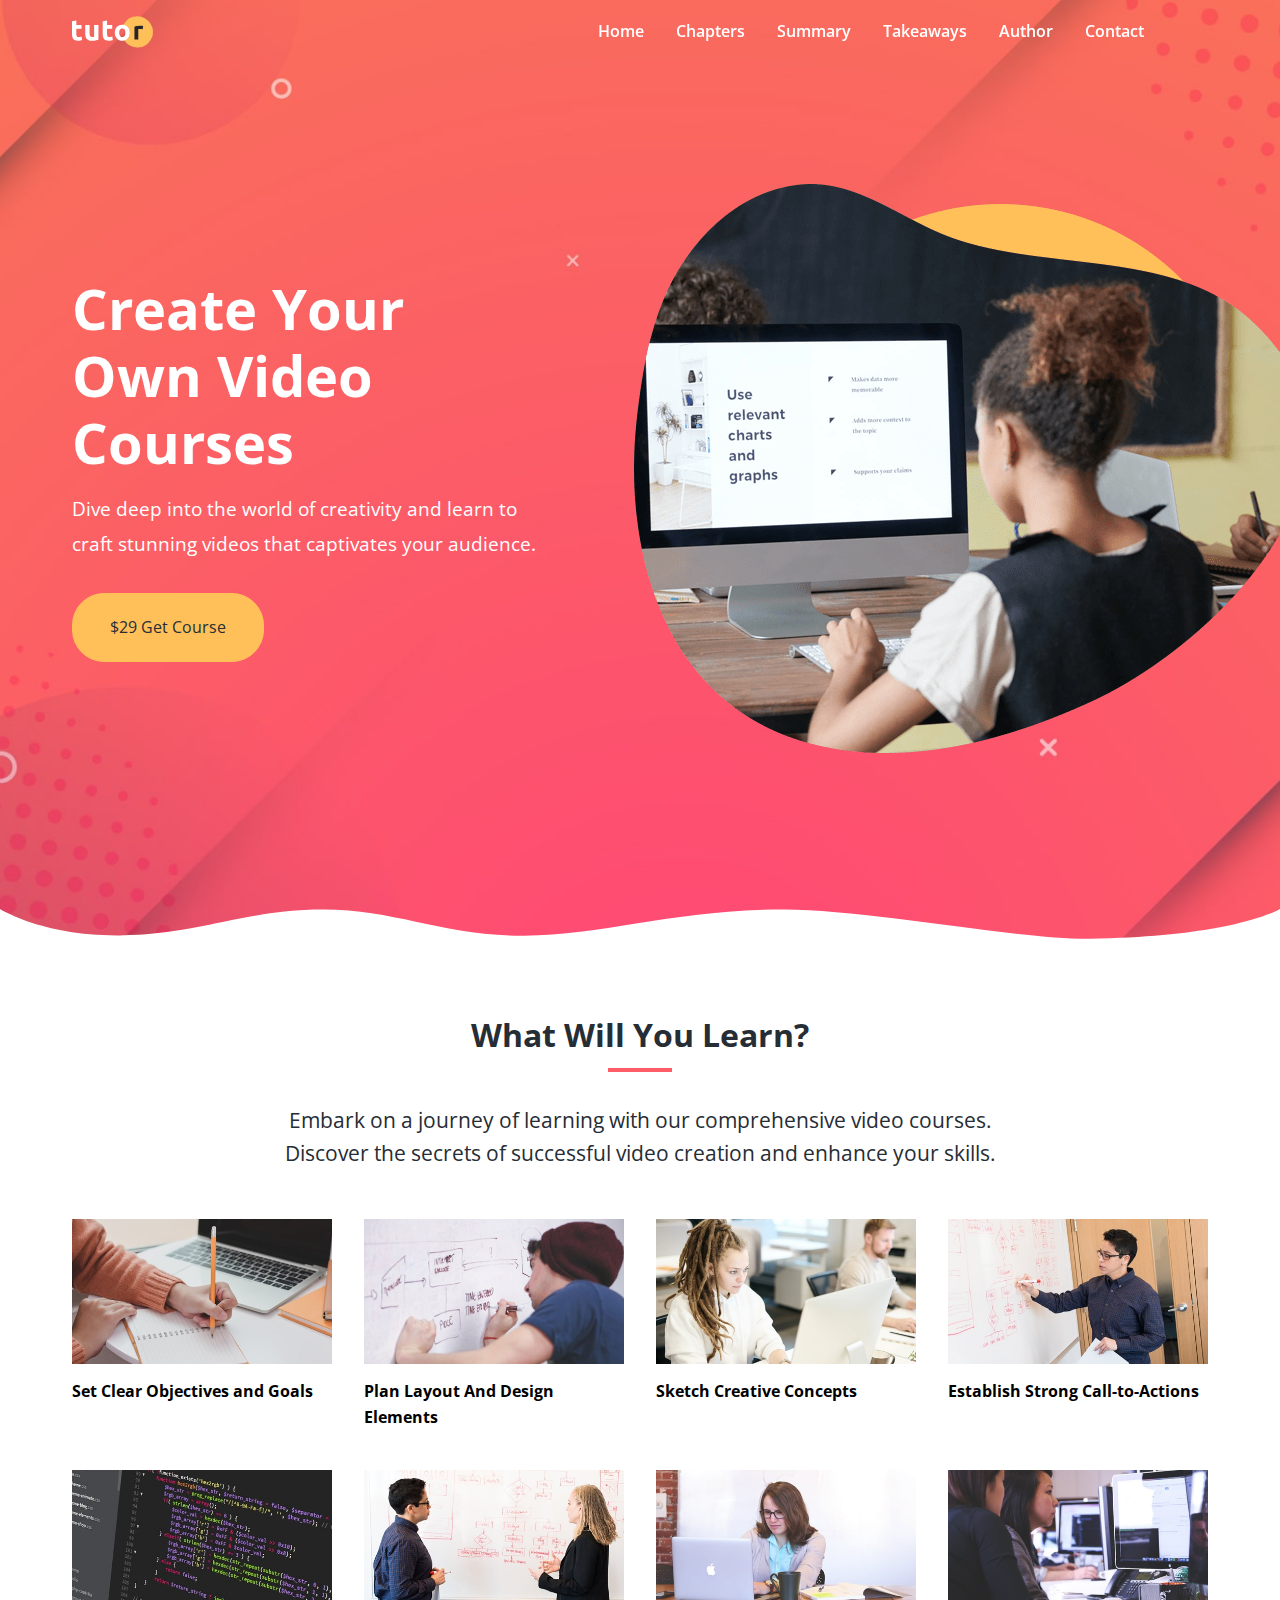
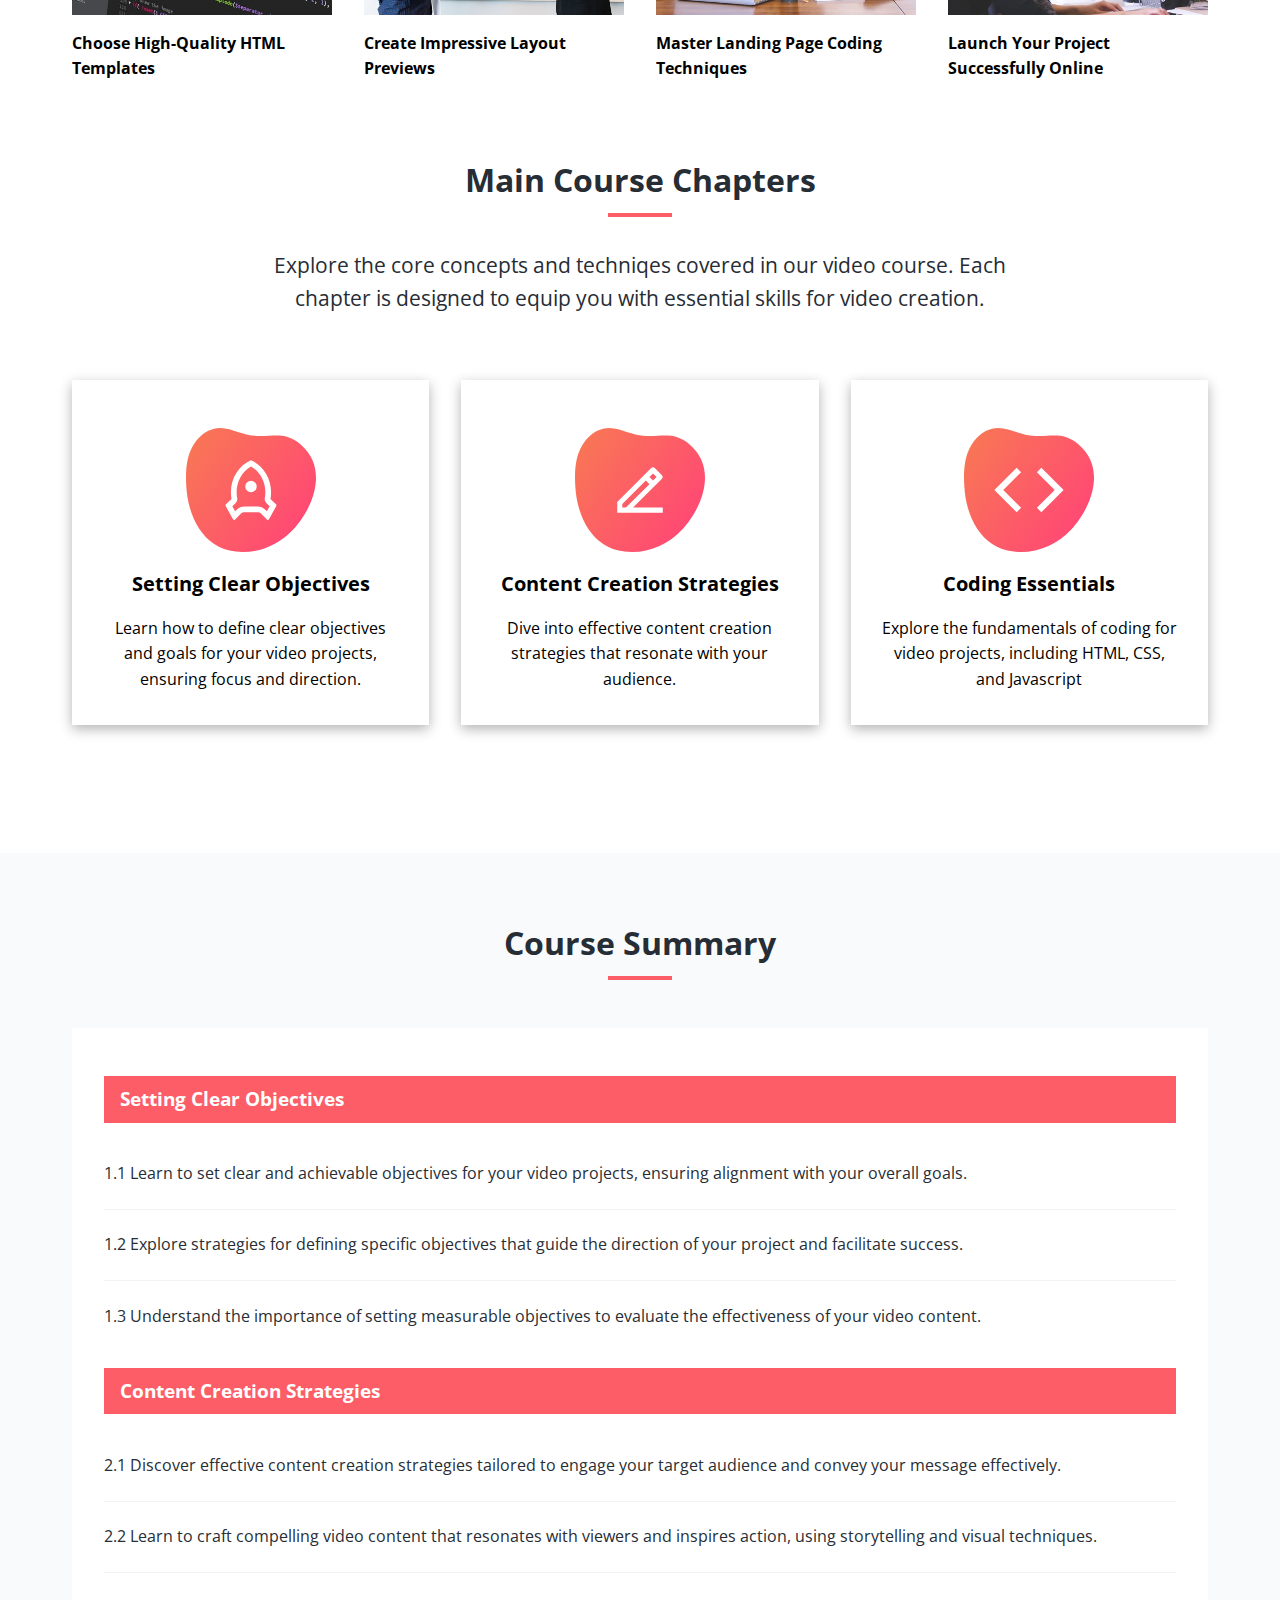
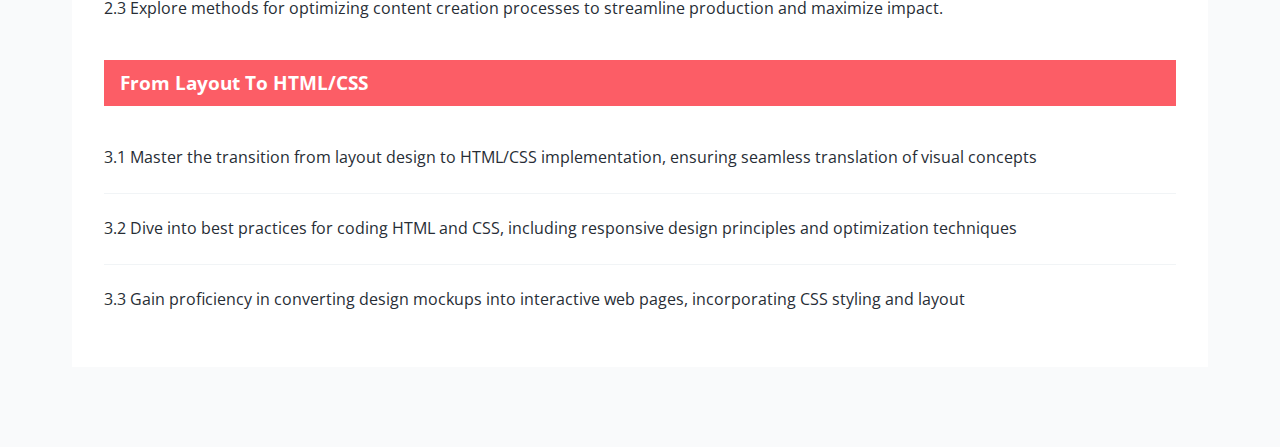
==== index.html @ 08bbea88 "Added summary section." ====
<!DOCTYPE html>
<html>
  <head>
    <meta charset="UTF-8" />
    <meta name="viewport" content="width=device-width, initial-scale=1.0" />
    <link rel="stylesheet" href="./css/styles.css" />
    <link
      rel="stylesheet"
      href="https://cdnjs.cloudflare.com/ajax/libs/font-awesome/6.7.1/css/all.min.css"
      integrity="sha512-5Hs3dF2AEPkpNAR7UiOHba+lRSJNeM2ECkwxUIxC1Q/FLycGTbNapWXB4tP889k5T5Ju8fs4b1P5z/iB4nMfSQ=="
      crossorigin="anonymous"
      referrerpolicy="no-referrer"
    />
    <link rel="preconnect" href="https://fonts.googleapis.com" />
    <link rel="preconnect" href="https://fonts.gstatic.com" crossorigin />
    <link
      href="https://fonts.googleapis.com/css2?family=Open+Sans:ital,wght@0,300..800;1,300..800&display=swap"
      rel="stylesheet"
    />
    <title>Welcome To Tutor</title>
  </head>
  <body>
    <nav class="navbar">
      <div class="navbar-flex container">
        <img src="images/logo.svg" alt="logo" />

        <div class="main-menu-items">
          <ul class="main-menu-lists">
            <li>
              <a href="#">Home</a>
            </li>
            <li>
              <a href="#chapters">Chapters</a>
            </li>
            <li>
              <a href="#summary">Summary</a>
            </li>
            <li>
              <a href="#takeaways">Takeaways</a>
            </li>
            <li>
              <a href="#author">Author</a>
            </li>
            <li>
              <a href="contact.html">Contact</a>
            </li>
            <li>
              <a href="facebook.com" target="_blank">
                <i class="fa-brands fa-facebook"></i>
              </a>
            </li>
            <li>
              <a href="twitter.com" target="_blank">
                <i class="fa-brands fa-twitter"></i>
              </a>
            </li>
          </ul>
        </div>

        <!-- Mobile Menu -->
        <div class="mobile-menu">
          <div class="mobile-menu-toggle">
            <i class="fas fa-bars fa-2x"></i>
          </div>
          <div class="mobile-menu-items">
            <ul class="mobile-menu-lists">
              <li>
                <a href="#">Home</a>
              </li>
              <li>
                <a href="#chapters">Chapters</a>
              </li>
              <li>
                <a href="#summary">Summary</a>
              </li>
              <li>
                <a href="#takeaways">Takeaways</a>
              </li>
              <li>
                <a href="#author">Author</a>
              </li>
              <li>
                <a href="contact.html">Contact</a>
              </li>
              <li>
                <a href="facebook.com" target="_blank">
                  <i class="fa-brands fa-facebook"></i>
                </a>
              </li>
              <li>
                <a href="twitter.com" target="_blank">
                  <i class="fa-brands fa-twitter"></i>
                </a>
              </li>
            </ul>
          </div>
        </div>
      </div>
    </nav>
    <header class="hero">
      <div class="container hero-flex">
        <div class="hero-content">
          <h1>Create Your Own Video Courses</h1>
          <p>
            Dive deep into the world of creativity and learn to craft stunning
            videos that captivates your audience.
          </p>
          <a href="#" class="btn">$29 Get Course</a>
        </div>
        <img src="images/header-course.png" alt="hero" />
      </div>
      <svg
        class="frame-decoration"
        data-name="Layer 2"
        xmlns="http://www.w3.org/2000/svg"
        preserveAspectRatio="none"
        viewBox="0 0 1920 192.275"
      >
        <defs>
          <style>
            .cls-1 {
              fill: #ffffff;
            }
          </style>
        </defs>
        <title>frame-decoration</title>
        <path
          class="cls-1"
          d="M0,158.755s63.9,52.163,179.472,50.736c121.494-1.5,185.839-49.738,305.984-49.733,109.21,0,181.491,51.733,300.537,50.233,123.941-1.562,225.214-50.126,390.43-50.374,123.821-.185,353.982,58.374,458.976,56.373,217.907-4.153,284.6-57.236,284.6-57.236V351.03H0V158.755Z"
          transform="translate(0 -158.755)"
        />
      </svg>
    </header>

    <!-- Learn Section -->
    <section class="learn">
      <div class="container">
        <div class="section-header">
          <h2>What Will You Learn?</h2>
          <div class="heading-border"></div>
          <p>
            Embark on a journey of learning with our comprehensive video
            courses. Discover the secrets of successful video creation and
            enhance your skills.
          </p>
        </div>

        <div class="topics">
          <div class="topic">
            <div class="topic-image">
              <img src="images/description-1.jpg" alt="topic" />
            </div>
            <div class="topic-text">
              <h3>Set Clear Objectives and Goals</h3>
            </div>
          </div>
          <div class="topic">
            <div class="topic-image">
              <img src="images/description-2.jpg" alt="alternative" />
            </div>
            <div class="topic-text">
              <h3>Plan Layout And Design Elements</h3>
            </div>
          </div>
          <div class="topic">
            <div class="topic-image">
              <img src="images/description-3.jpg" alt="alternative" />
            </div>
            <div class="topic-text">
              <h3>Sketch Creative Concepts</h3>
            </div>
          </div>
          <div class="topic">
            <div class="topic-image">
              <img src="images/description-4.jpg" alt="alternative" />
            </div>
            <div class="topic-text">
              <h3>Establish Strong Call-to-Actions</h3>
            </div>
          </div>
          <div class="topic">
            <div class="topic-image">
              <img src="images/description-5.jpg" alt="alternative" />
            </div>
            <div class="topic-text">
              <h3>Choose High-Quality HTML Templates</h3>
            </div>
          </div>
          <div class="topic">
            <div class="topic-image">
              <img src="images/description-6.jpg" alt="alternative" />
            </div>
            <div class="topic-text">
              <h3>Create Impressive Layout Previews</h3>
            </div>
          </div>
          <div class="topic">
            <div class="topic-image">
              <img src="images/description-7.jpg" alt="alternative" />
            </div>
            <div class="topic-text">
              <h3>Master Landing Page Coding Techniques</h3>
            </div>
          </div>
          <div class="topic">
            <div class="topic-image">
              <img src="images/description-8.jpg" alt="alternative" />
            </div>
            <div class="topic-text">
              <h3>Launch Your Project Successfully Online</h3>
            </div>
          </div>
        </div>
      </div>
    </section>

    <section class="chapters section" id="chapters">
      <div class="container">
        <div class="section-header">
          <h2>Main Course Chapters</h2>
          <div class="heading-border"></div>
          <p>
            Explore the core concepts and techniqes covered in our video course.
            Each chapter is designed to equip you with essential skills for
            video creation.
          </p>
        </div>
        <div class="chapter-cards">
          <div class="card">
            <img src="images/chapters-icon-1.svg" alt="chapter 1" />
            <h3>Setting Clear Objectives</h3>
            <p>
              Learn how to define clear objectives and goals for your video
              projects, ensuring focus and direction.
            </p>
          </div>
          <div class="card">
            <img src="images/chapters-icon-2.svg" alt="chapter 2" />
            <h3>Content Creation Strategies</h3>
            <p>
              Dive into effective content creation strategies that resonate with
              your audience.
            </p>
          </div>
          <div class="card">
            <img src="images/chapters-icon-3.svg" alt="chapter 3" />
            <h3>Coding Essentials</h3>
            <p>
              Explore the fundamentals of coding for video projects, including
              HTML, CSS, and Javascript
            </p>
          </div>
        </div>
      </div>
    </section>

    <section class="summary" id="summary">
      <div class="container">
        <div class="section-header">
          <h2>Course Summary</h2>
          <div class="heading-border"></div>
        </div>
        <div class="section-lists">
          <div class="list">
            <div class="list-header">Setting Clear Objectives</div>
            <div class="list-item">
              1.1 Learn to set clear and achievable objectives for your video
              projects, ensuring alignment with your overall goals.
            </div>
            <div class="list-item">
              1.2 Explore strategies for defining specific objectives that guide
              the direction of your project and facilitate success.
            </div>
            <div class="list-item">
              1.3 Understand the importance of setting measurable objectives to
              evaluate the effectiveness of your video content.
            </div>
          </div>

          <div class="list">
            <div class="list-header">Content Creation Strategies</div>
            <div class="list-item">
              2.1 Discover effective content creation strategies tailored to
              engage your target audience and convey your message effectively.
            </div>
            <div class="list-item">
              2.2 Learn to craft compelling video content that resonates with
              viewers and inspires action, using storytelling and visual
              techniques.
            </div>
            <div class="list-item">
              2.3 Explore methods for optimizing content creation processes to
              streamline production and maximize impact.
            </div>
          </div>

          <div class="list">
            <div class="list-header">From Layout To HTML/CSS</div>
            <div class="list-item">
              3.1 Master the transition from layout design to HTML/CSS
              implementation, ensuring seamless translation of visual concepts
            </div>
            <div class="list-item">
              3.2 Dive into best practices for coding HTML and CSS, including
              responsive design principles and optimization techniques
            </div>
            <div class="list-item">
              3.3 Gain proficiency in converting design mockups into interactive
              web pages, incorporating CSS styling and layout
            </div>
          </div>
        </div>
      </div>
    </section>
    <script src="js/script.js"></script>
  </body>
</html>
---- css/styles.css ----
*,
*::before,
*::after {
	margin: 0;
	padding: 0;
	box-sizing: border-box;
}

:root {
	--primary-color: #fc5d66;
	--secondary-color: #ffc05a;
	--light-color: #f9fafb;
	--dark-color: #272d35;
}

html,
body {
	font-family: 'Open Sans', sans-serif;
	line-height: 1.6;
	scroll-behavior: smooth;
}

a {
	text-decoration: none;
}

ul {
	list-style: none;
}

img {
	max-width: 100%;
}

.container {
	max-width: 1200px;
	margin: 0 auto;
	padding: 0 2rem;
}

.container-sm {
	max-width: 1000px;
	margin: 0 auto;
	padding: 0 2rem;
}

.btn {
	display: inline-block;
	padding: 1.3rem 2.3rem;
	border: 1px solid var(--secondary-color);
	border-radius: 32px;
	background: var(--secondary-color);
	color: var(--dark-color);
	cursor: pointer;
	transform: all 0.2s;
}

.btn:hover {
	background: var(--primary-color);
	color: #fff;
	border-color: #fff;
}

.section {
	margin: 4rem 0;
}

.section-header {
	max-width: 750px;
	margin: 0 auto;
	text-align: center;
	margin-bottom: 3rem;
}

.section-header h2 {
	font-size: 2rem;
	font-weight: 700;
	color: var(--dark-color);
	margin-bottom: 0.5rem;
}

.section-header p {
	font-size: 1.3rem;
	color: var(--dark-color);
}

.heading-border {
	width: 64px;
	height: 4px;
	background: var(--primary-color);
	margin: 0 auto 2rem;
}

.card {
	display: flex;
	flex-direction: column;
	align-items: center;
	justify-content: center;
	text-align: center;
	padding: 2rem 1.75rem;
	background: #fff;
	box-shadow: 0 4px 12px 0 rgba(0,0,0,0.3);
}

.navbar {
	color: white;
	padding: 1rem 2rem;
	position: fixed;
	top: 0;
	right: 0;
	left: 0;
	z-index: 1000;
	transition: background-color 0.3s ease-in-out;
}

.navbar.navbar-scroll {
	background-color: rgba(255, 77, 85, 0.8);
	backdrop-filter: blur(10px);
}

.navbar-flex {
	display: flex;
	justify-content: space-between;
	align-items: center;
}

.navbar img {
	width: 81px;
	height: 32px;
}

.navbar .main-menu-lists {
	display: flex;
	align-items: center;
	gap: 2rem;
	font-weight: 600;
}

.navbar a {
	color: #fff;
}

.navbar a:hover {
	color: var(--secondary-color);
}

.navbar i {
	font-size: 1.5rem;
}

/* Mobile Menu */
.mobile-menu {
	display: none;
}

.navbar .mobile-menu-toggle {
	color: #fff;
	cursor: pointer;
}

.navbar .mobile-menu-items {
	position: absolute;
	top: 100%;
	left: 0;
	width: 100%;
	background: rgba(0,0,0,0.8);
	opacity: 0.95;
	padding: 3rem 2rem;
	text-align: center;
	box-shadow: 0 2px 5px rgba(0,0,0,0.1);
	border-top: 1px solid rgba(255, 255, 255, 0.1);
	transform: translateX(100%);
	transition: transform 0.3s ease;
}

.navbar .mobile-menu-items.active {
	transform: translateX(0);
}

.navbar .mobile-menu-lists {
	display: flex;
	flex-direction: column;
	gap: 2rem;
	font-size: 1.2rem;
}

.hero{
	background: #000 url("../images/header-background.jpg")
		center center/cover no-repeat;
	padding: 11.5rem 2rem 8rem;
	color: #fff;
	overflow-x: hidden;
	position: relative;
}

.hero .hero-flex {
	display: flex;
	justify-content: space-between;
	align-items: center;
	gap: 6rem;
	padding-bottom: 8rem;
}

.hero h1 {
	font-size: 3.5rem;
	line-height: 1.2;
	font-weight: 700;
	margin-bottom: 1rem;
}

.hero p {
	font-size: 1.2rem;
	margin-bottom: 2rem;
	line-height: 1.8;
	font-weight: 400;
}

.hero img {
	width: 100%;
	margin-right: -100px;
}

.hero .frame-decoration {
	position: absolute;
	bottom: 0;
	left: 0;
	width: 100%;
	height: 100px;
}

.topics {
	display: grid;
	grid-template-columns: repeat(4, 1fr);
	gap: 2rem;
}

.topic img {
	transition: transform 0.3s;
}

.topic img:hover {
	transform: scale(1.1);
}

.topic h3 {
	font-size: 1rem;
	font-weight: 700;
	margin: 0.5rem 0;
}

.chapter-cards {
	display: grid;
	grid-template-columns: repeat(3, 1fr);
	gap: 2rem;
	padding: 1rem 0 4rem;
}

.chapter-cards img {
	width: 130px;
	margin-top: 1rem;
}

.chapter-cards h3 {
	font-size: 1.25rem;
	font-weight: 700;
	margin: 1rem 0;
}

/* Media Queries */
@media(max-width: 1200px) {
	.hero .hero-flex {
		gap: 2rem;
	}

	.hero img {
		max-width: 500px;
		margin-right: 0;
	}

	.hero h1 {
		font-size: 3rem;
	}

	.topics {
		grid-template-columns: repeat(3, 1fr);
	}
}

.summary {
	background: var(--light-color);
	color: var(--dark-color);
	padding: 4rem 2rem 5rem;
}

.summary .section-lists {
	background: #fff;
	padding: 2rem;
}

.summary .list-header {
	background: var(--primary-color);
	color: #fff;
	padding: 0.5rem 1rem;
	font-size: 1.2rem;
	font-weight: 700;
	margin: 1rem 0;
}

.summary .list-item {
	padding: 1.4rem 0;
	border-bottom: 1px solid #f1f4f6;
}

.summary .list-item:last-child {
	border-bottom: none;
}

@media(max-width: 992px) {
	.hero {
		text-align: center;
	}

	.hero .hero-flex {
		flex-direction: column;
		padding-bottom: 4rem;
	}

	.hero img {
		max-width: 600px;
		margin-top: 2rem;
	}

	.topics {
		grid-template-columns: repeat(2, 1fr);
	}

	.chapter-cards {
		grid-template-columns: 1fr;
	}
}

@media(max-width: 768px) {
	.main-menu-items {
		display: none;
	}

	.navbar .mobile-menu{
		display: block;
	}

	.navbar .mobile-menu-toggle {
		display: block;
		padding: 10px;
	}
}

@media(max-width: 576px) {
	.hero {
		padding-right: 0.2rem;
		padding-left: 0.2rem;
	}
	.hero h1 {
		font-size: 2.5rem;
	}

	.hero img {
		max-width: 350px;
	}

	.topics {
		grid-template-columns: 1fr;
	}

	.summary .container {
		padding: 0;
	}
}
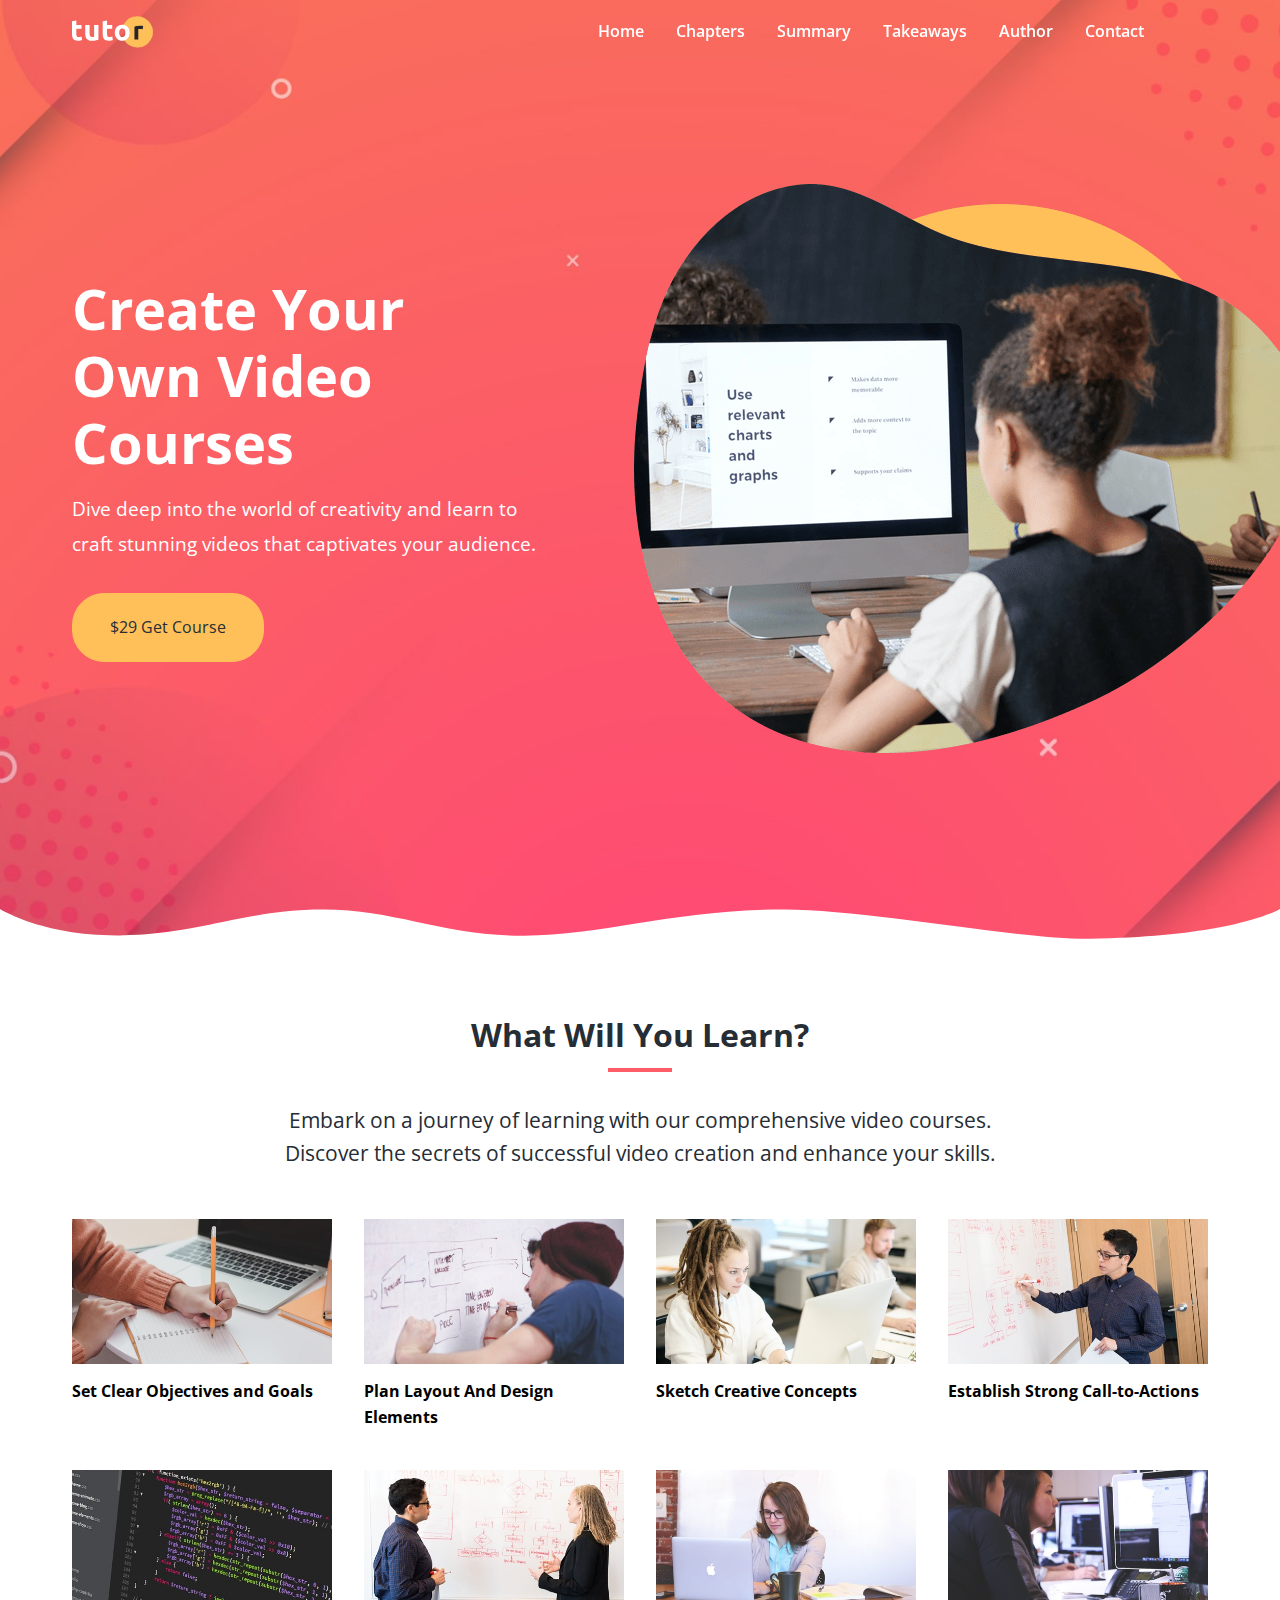
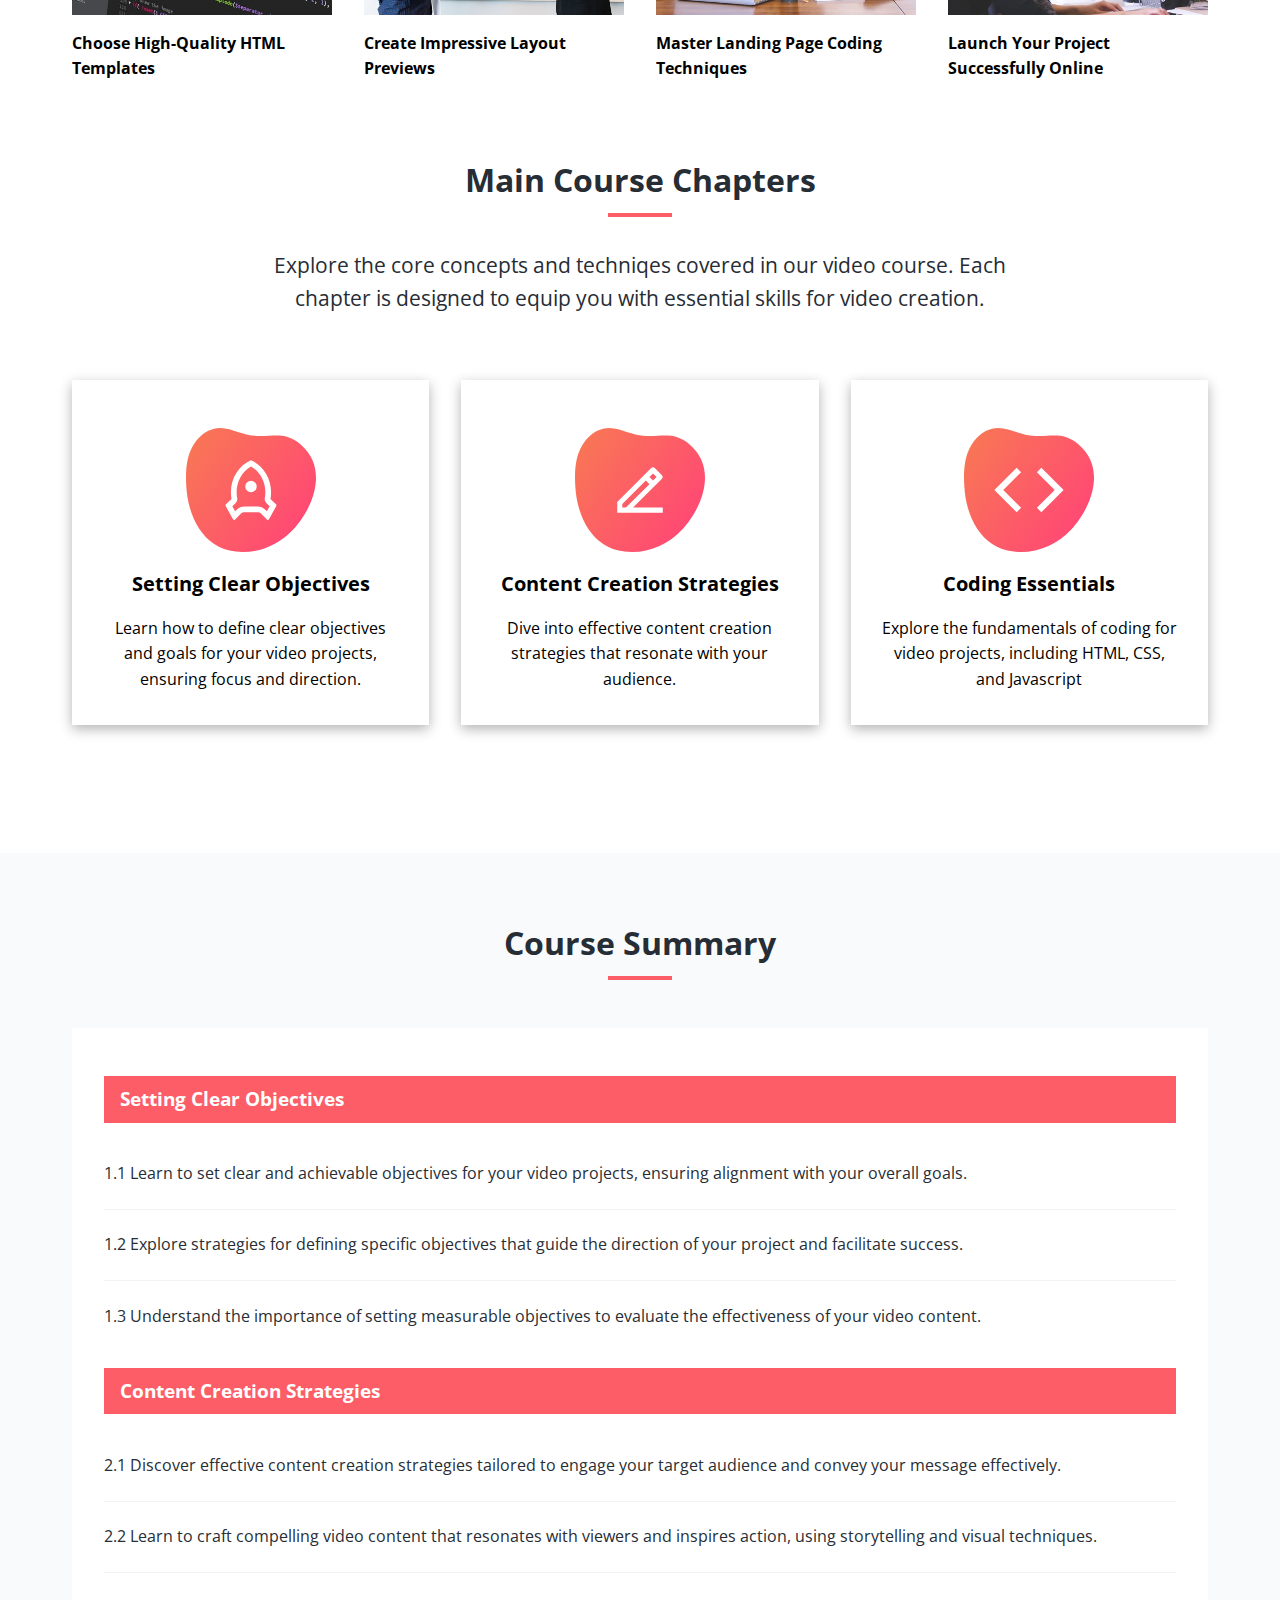
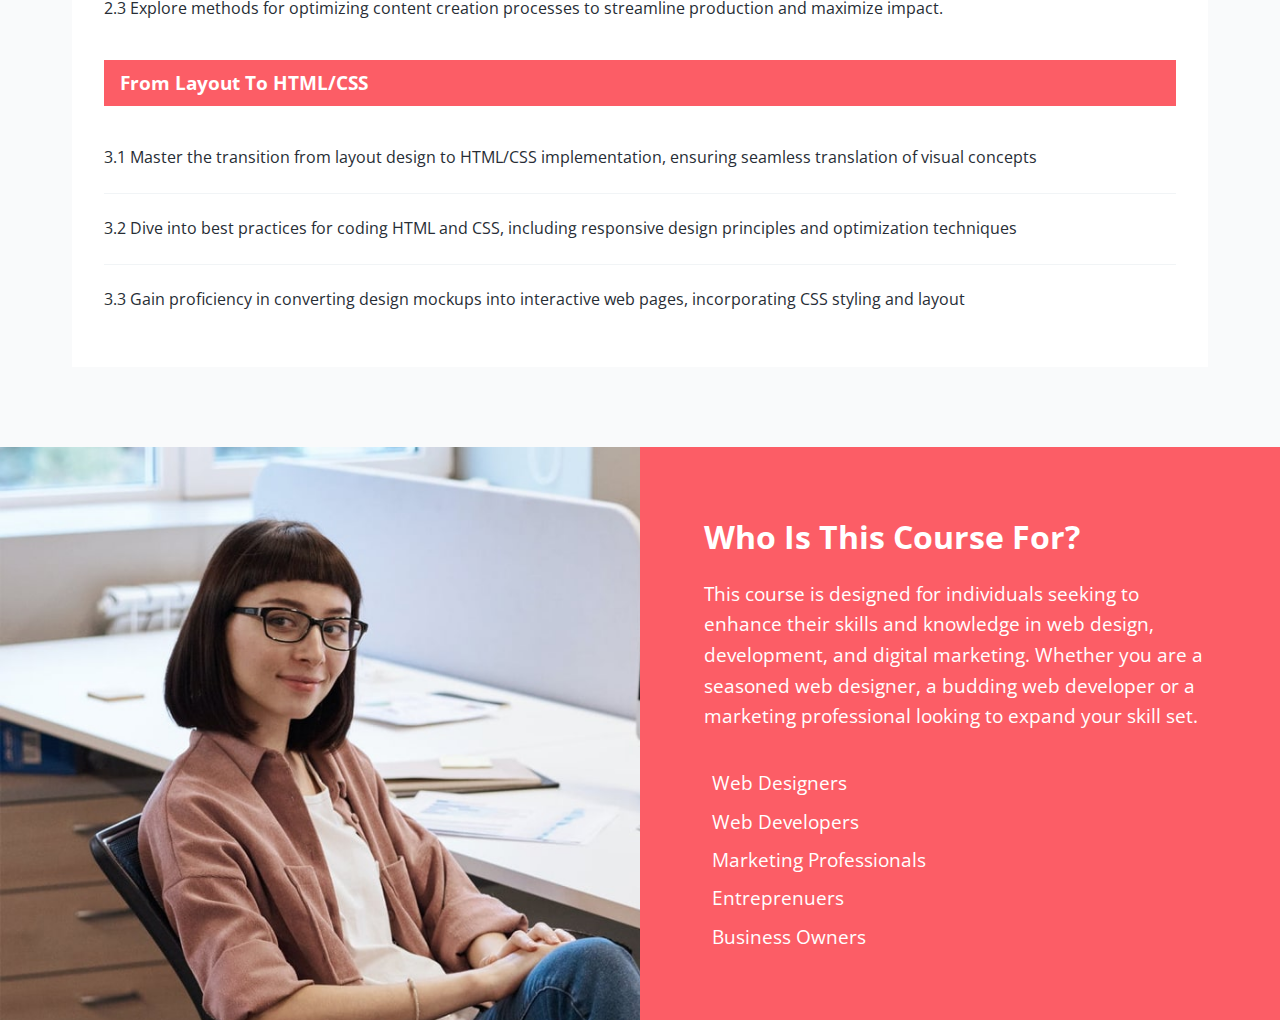
==== commit 016e479d: "Added info section." ====
--- a/index.html
+++ b/index.html
@@ -312,6 +312,28 @@
         </div>
       </div>
     </section>
+    <section class="info" id="info">
+      <div class="info-container">
+        <div class="info-left"></div>
+        <div class="info-content">
+          <h2>Who Is This Course For?</h2>
+          <p>
+            This course is designed for individuals seeking to enhance their
+            skills and knowledge in web design, development, and digital
+            marketing. Whether you are a seasoned web designer, a budding web
+            developer or a marketing professional looking to expand your skill
+            set.
+          </p>
+          <ul>
+            <li><i class="fas fa-check"></i> Web Designers</li>
+            <li><i class="fas fa-check"></i> Web Developers</li>
+            <li><i class="fas fa-check"></i> Marketing Professionals</li>
+            <li><i class="fas fa-check"></i> Entreprenuers</li>
+            <li><i class="fas fa-check"></i> Business Owners</li>
+          </ul>
+        </div>
+      </div>
+    </section>
     <script src="js/script.js"></script>
   </body>
 </html>
--- a/css/styles.css
+++ b/css/styles.css
@@ -315,6 +315,44 @@
 	border-bottom: none;
 }
 
+.info-container {
+	background: url("../images/audience.jpg") top center/cover no-repeat;
+	display: flex;
+}
+
+.info-content {
+	background-color: var(--primary-color);
+	color: #fff;
+	flex: 1;
+	padding: 4rem;
+}
+
+.info-content h2 {
+	font-size: 2rem;
+	margin-bottom: 1rem;
+	font-weight: 700;
+}
+
+
+.info-content p {
+	font-size: 1.2rem;
+	margin-bottom: 2rem;
+}
+
+.info-content ul li {
+	font-size: 1.2rem;
+	line-height: 2;
+}
+
+.info-content i {
+	margin-right: 0.5rem;
+	color: var(--secondary-color);
+}
+
+.info-left {
+	width: 50%;
+}
+
 @media(max-width: 992px) {
 	.hero {
 		text-align: center;
@@ -351,6 +389,26 @@
 	.navbar .mobile-menu-toggle {
 		display: block;
 		padding: 10px;
+	}
+
+	.info-container {
+		flex-direction: column;
+	}
+
+	.info-content {
+		padding: 2rem;
+	}
+
+	.info-content h2 {
+		font-size: 1.5rem;
+	}
+
+	.info-content p {
+		font-size: 1rem;
+	}
+
+	.info-left {
+		display: none;
 	}
 }
 
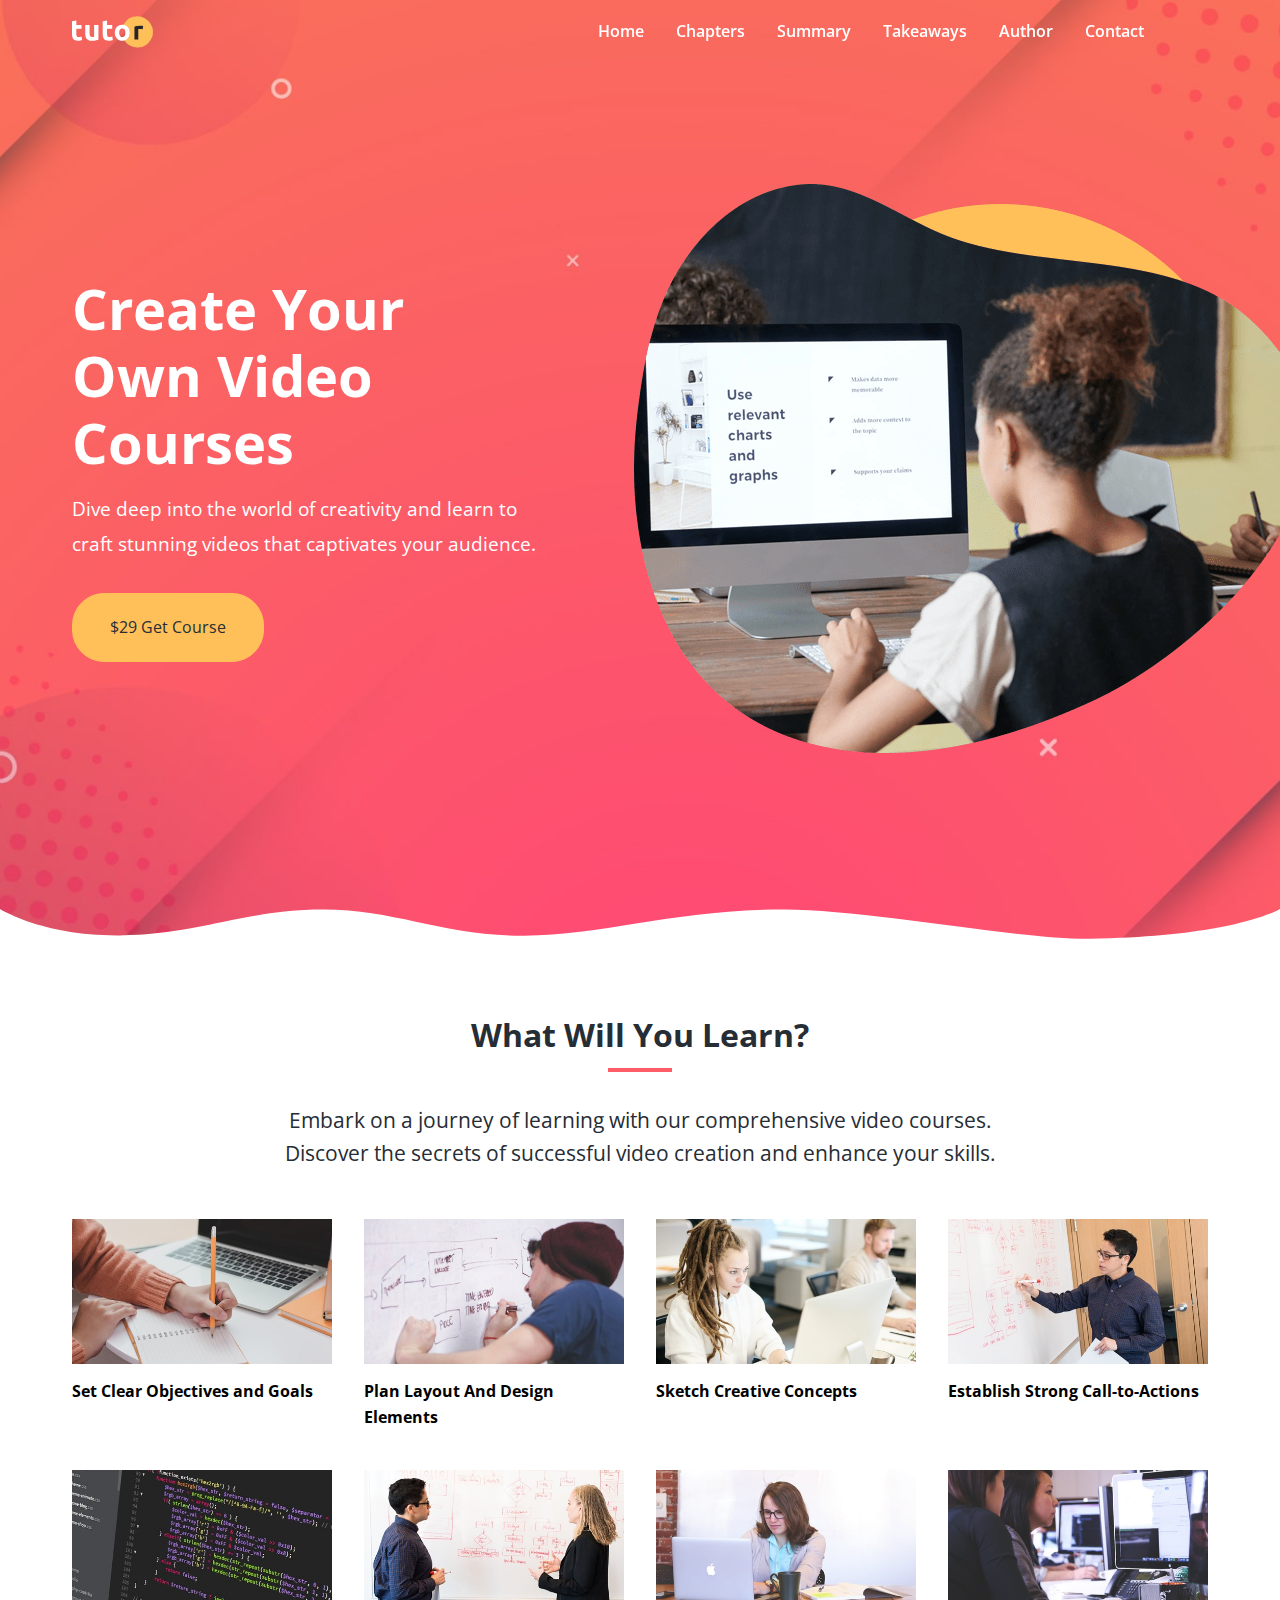
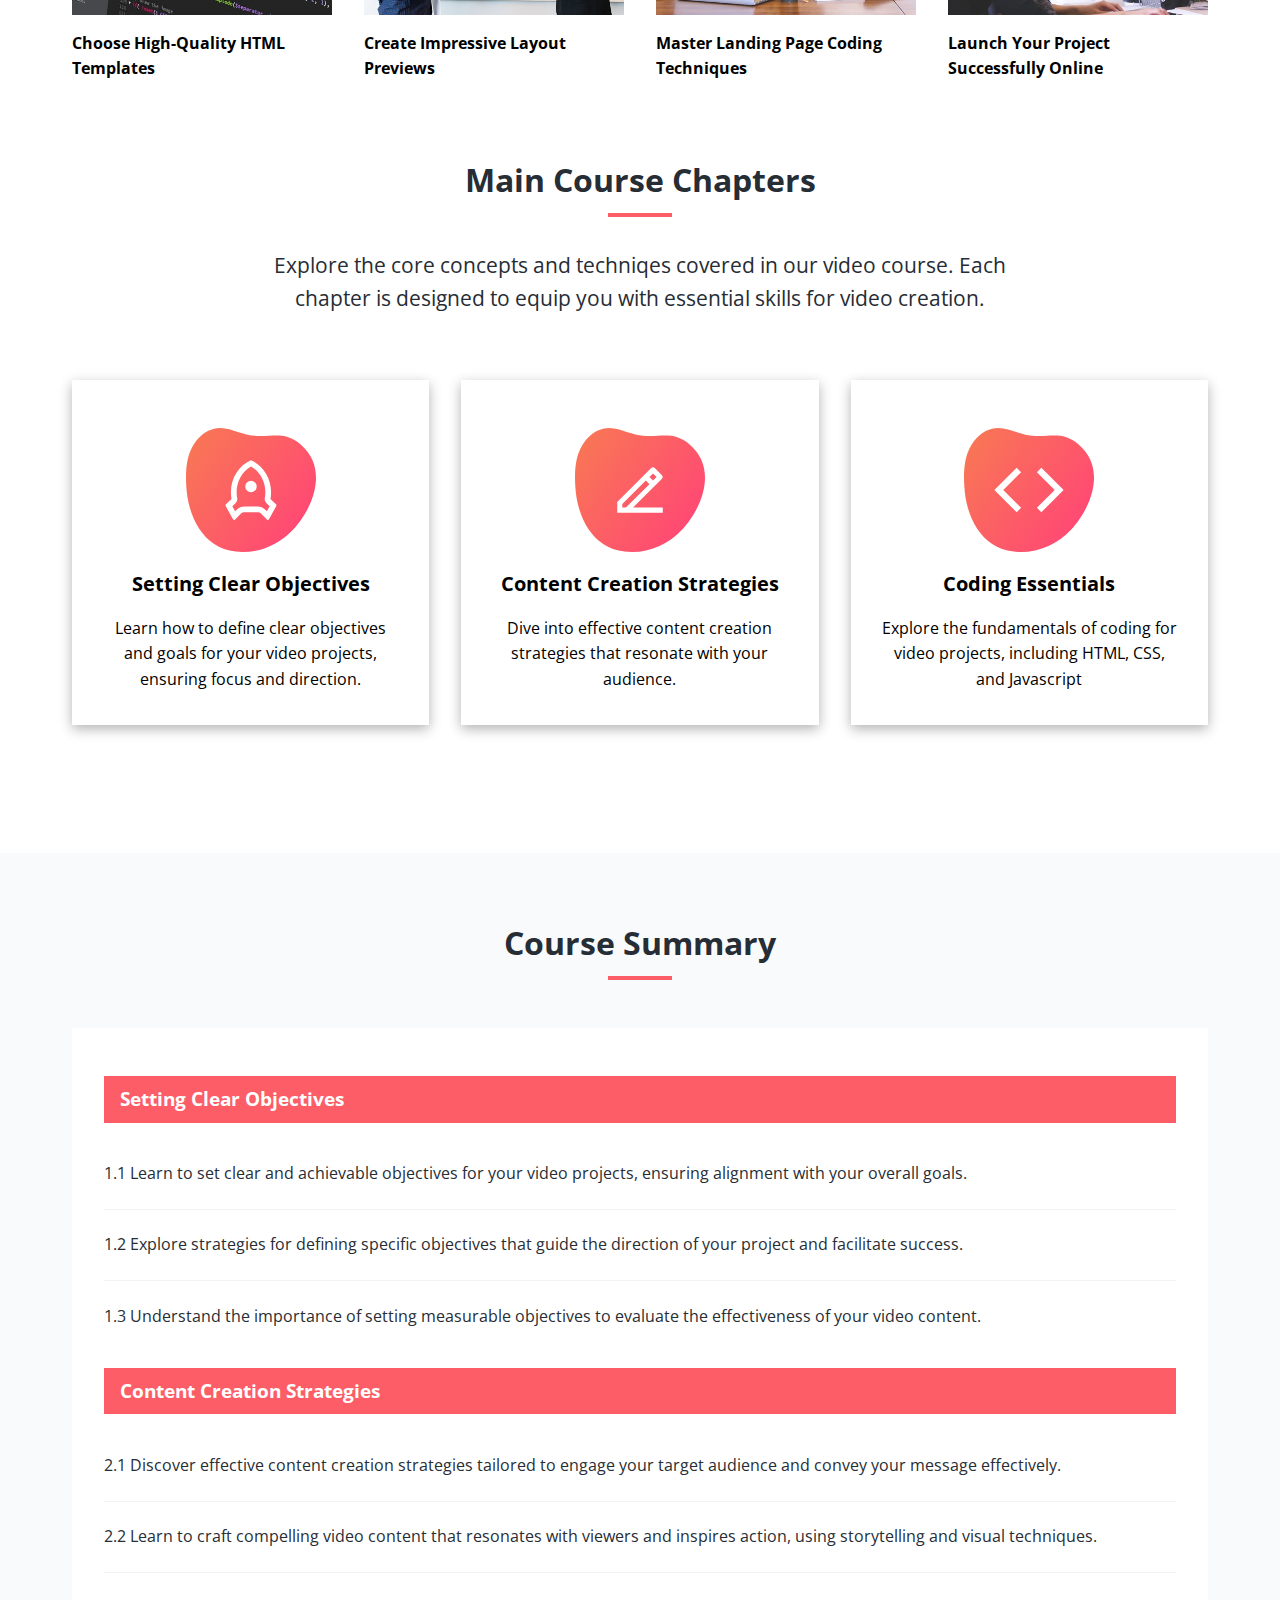
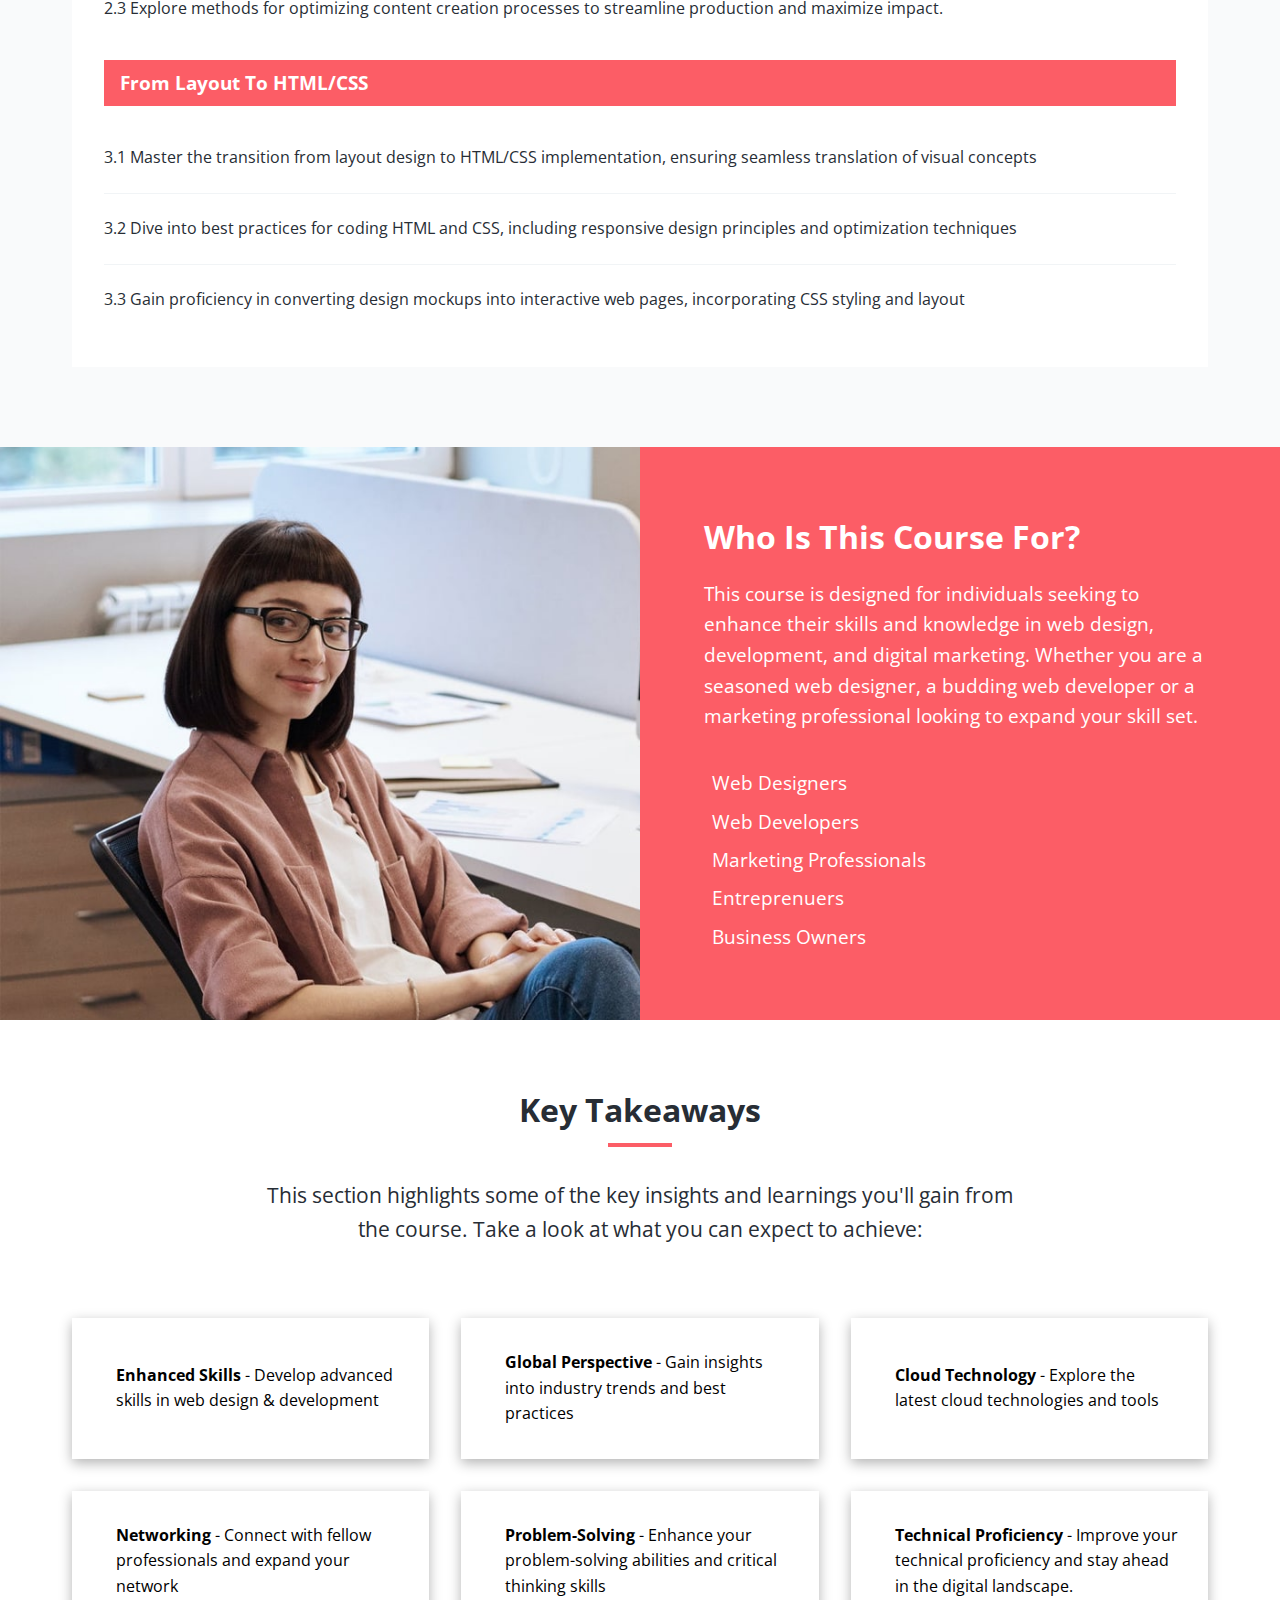
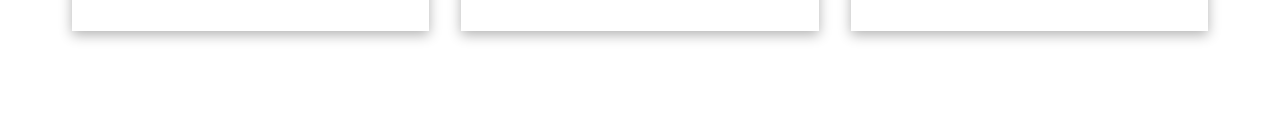
==== commit 7ceed8e9: "Added takeaways section." ====
--- a/index.html
+++ b/index.html
@@ -334,6 +334,63 @@
         </div>
       </div>
     </section>
+    <section class="takeaways section" id="takeaways">
+      <div class="container">
+        <div class="section-header">
+          <h2>Key Takeaways</h2>
+          <div class="heading-border"></div>
+          <p>
+            This section highlights some of the key insights and learnings
+            you'll gain from the course. Take a look at what you can expect to
+            achieve:
+          </p>
+        </div>
+        <div class="takeaways-cards">
+          <div class="card">
+            <i class="fas fa-rocket fa-3x text-primary"></i>
+            <p>
+              <strong>Enhanced Skills</strong> - Develop advanced skills in web
+              design & development
+            </p>
+          </div>
+          <div class="card">
+            <i class="fas fa-globe fa-3x text-primary"></i>
+            <p>
+              <strong>Global Perspective</strong> - Gain insights into industry
+              trends and best practices
+            </p>
+          </div>
+          <div class="card">
+            <i class="fas fa-cloud fa-3x text-primary"></i>
+            <p>
+              <strong>Cloud Technology</strong> - Explore the latest cloud
+              technologies and tools
+            </p>
+          </div>
+          <div class="card">
+            <i class="fas fa-user fa-3x text-primary"></i>
+            <p>
+              <strong>Networking </strong> - Connect with fellow professionals
+              and expand your network
+            </p>
+          </div>
+          <div class="card">
+            <i class="fas fa-cog fa-3x text-primary"></i>
+            <p>
+              <strong>Problem-Solving</strong> - Enhance your problem-solving
+              abilities and critical thinking skills
+            </p>
+          </div>
+          <div class="card">
+            <i class="fas fa-server fa-3x text-primary"></i>
+            <p>
+              <strong>Technical Proficiency</strong> - Improve your technical
+              proficiency and stay ahead in the digital landscape.
+            </p>
+          </div>
+        </div>
+      </div>
+    </section>
     <script src="js/script.js"></script>
   </body>
 </html>
--- a/css/styles.css
+++ b/css/styles.css
@@ -59,6 +59,14 @@
 	background: var(--primary-color);
 	color: #fff;
 	border-color: #fff;
+}
+
+.text-primary {
+	color: var(--primary-color);
+}
+
+.text-secondary {
+	color: var(--secondary-color);
 }
 
 .section {
@@ -353,6 +361,22 @@
 	width: 50%;
 }
 
+.takeaways-cards {
+	display: grid;
+	grid-template-columns: repeat(3, 1fr);
+	gap: 2rem;
+	padding: 1.5rem 0;
+}
+
+.takeaways-cards .card {
+	flex-direction: row;
+	text-align: left;
+}
+
+.takeaways-cards .card i {
+	margin-right: 1rem;
+}
+
 @media(max-width: 992px) {
 	.hero {
 		text-align: center;
@@ -373,6 +397,10 @@
 	}
 
 	.chapter-cards {
+		grid-template-columns: 1fr;
+	}
+
+	.takeaways-cards {
 		grid-template-columns: 1fr;
 	}
 }
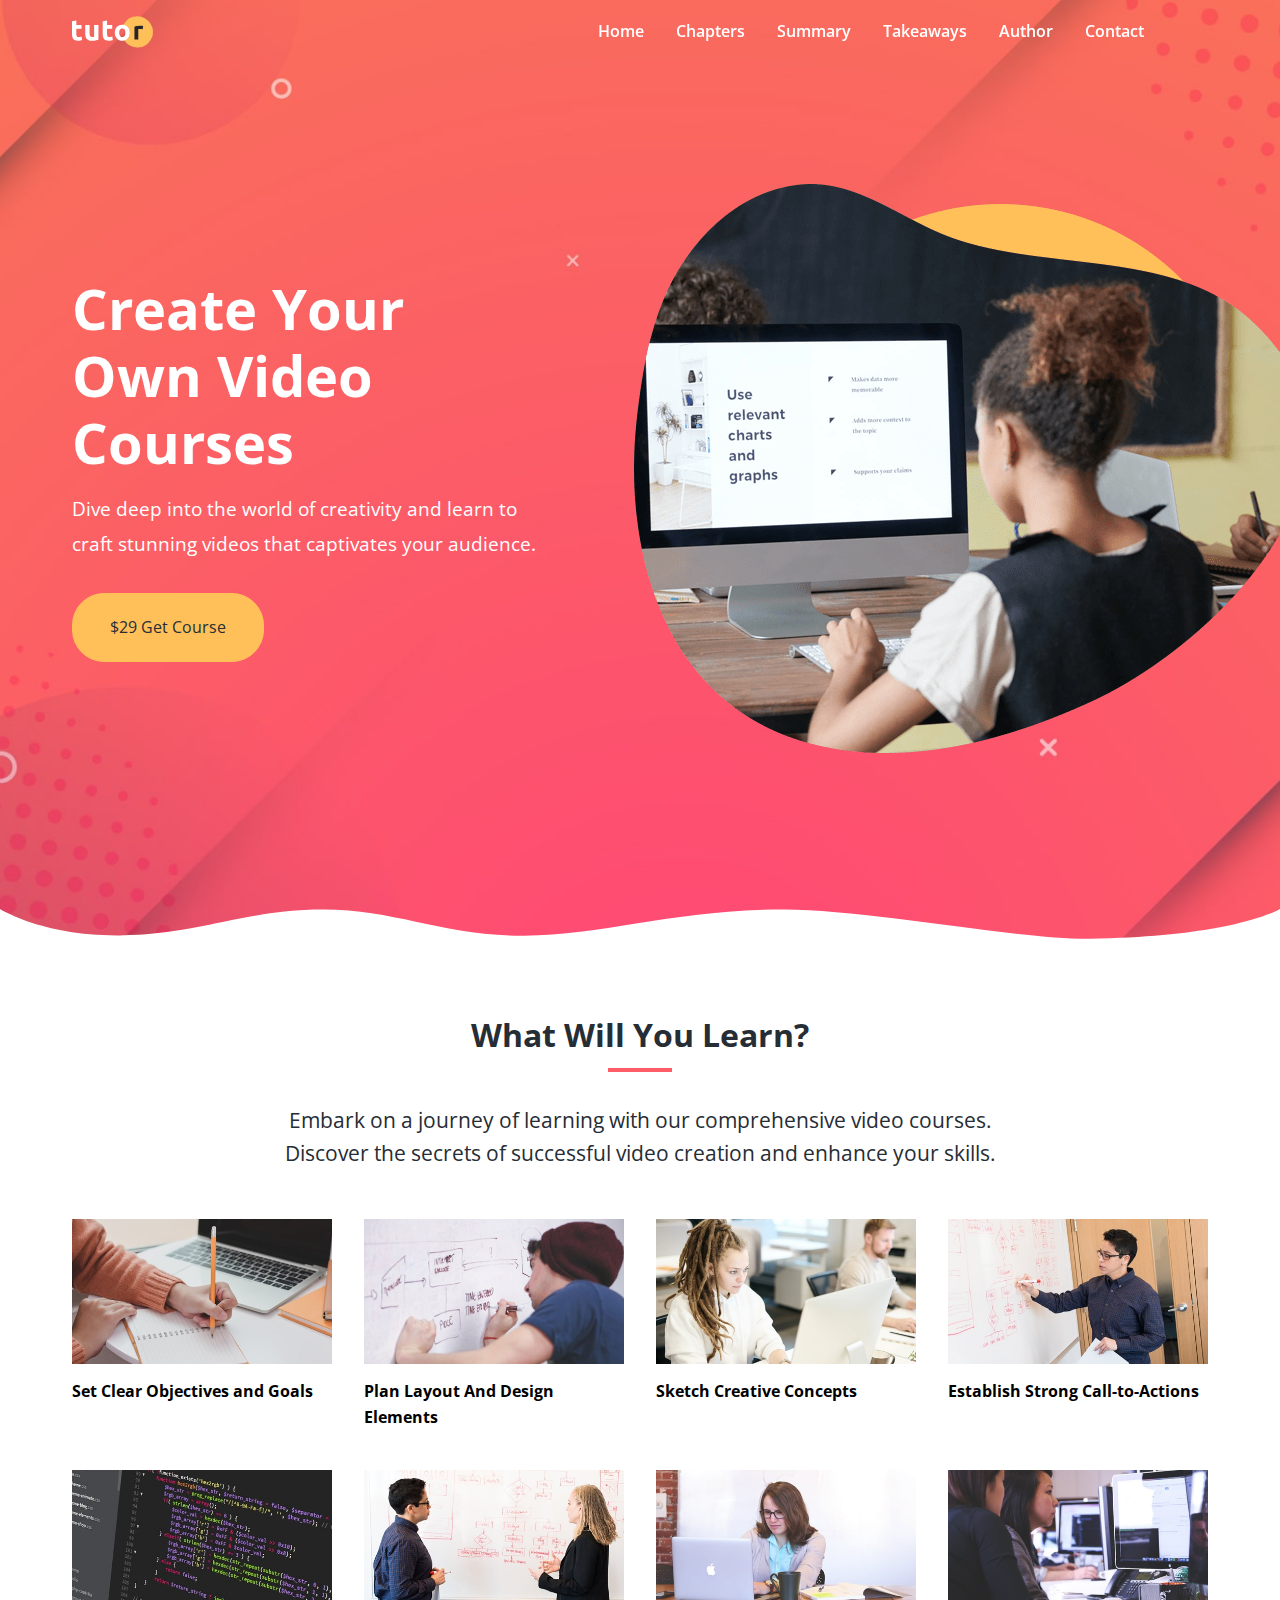
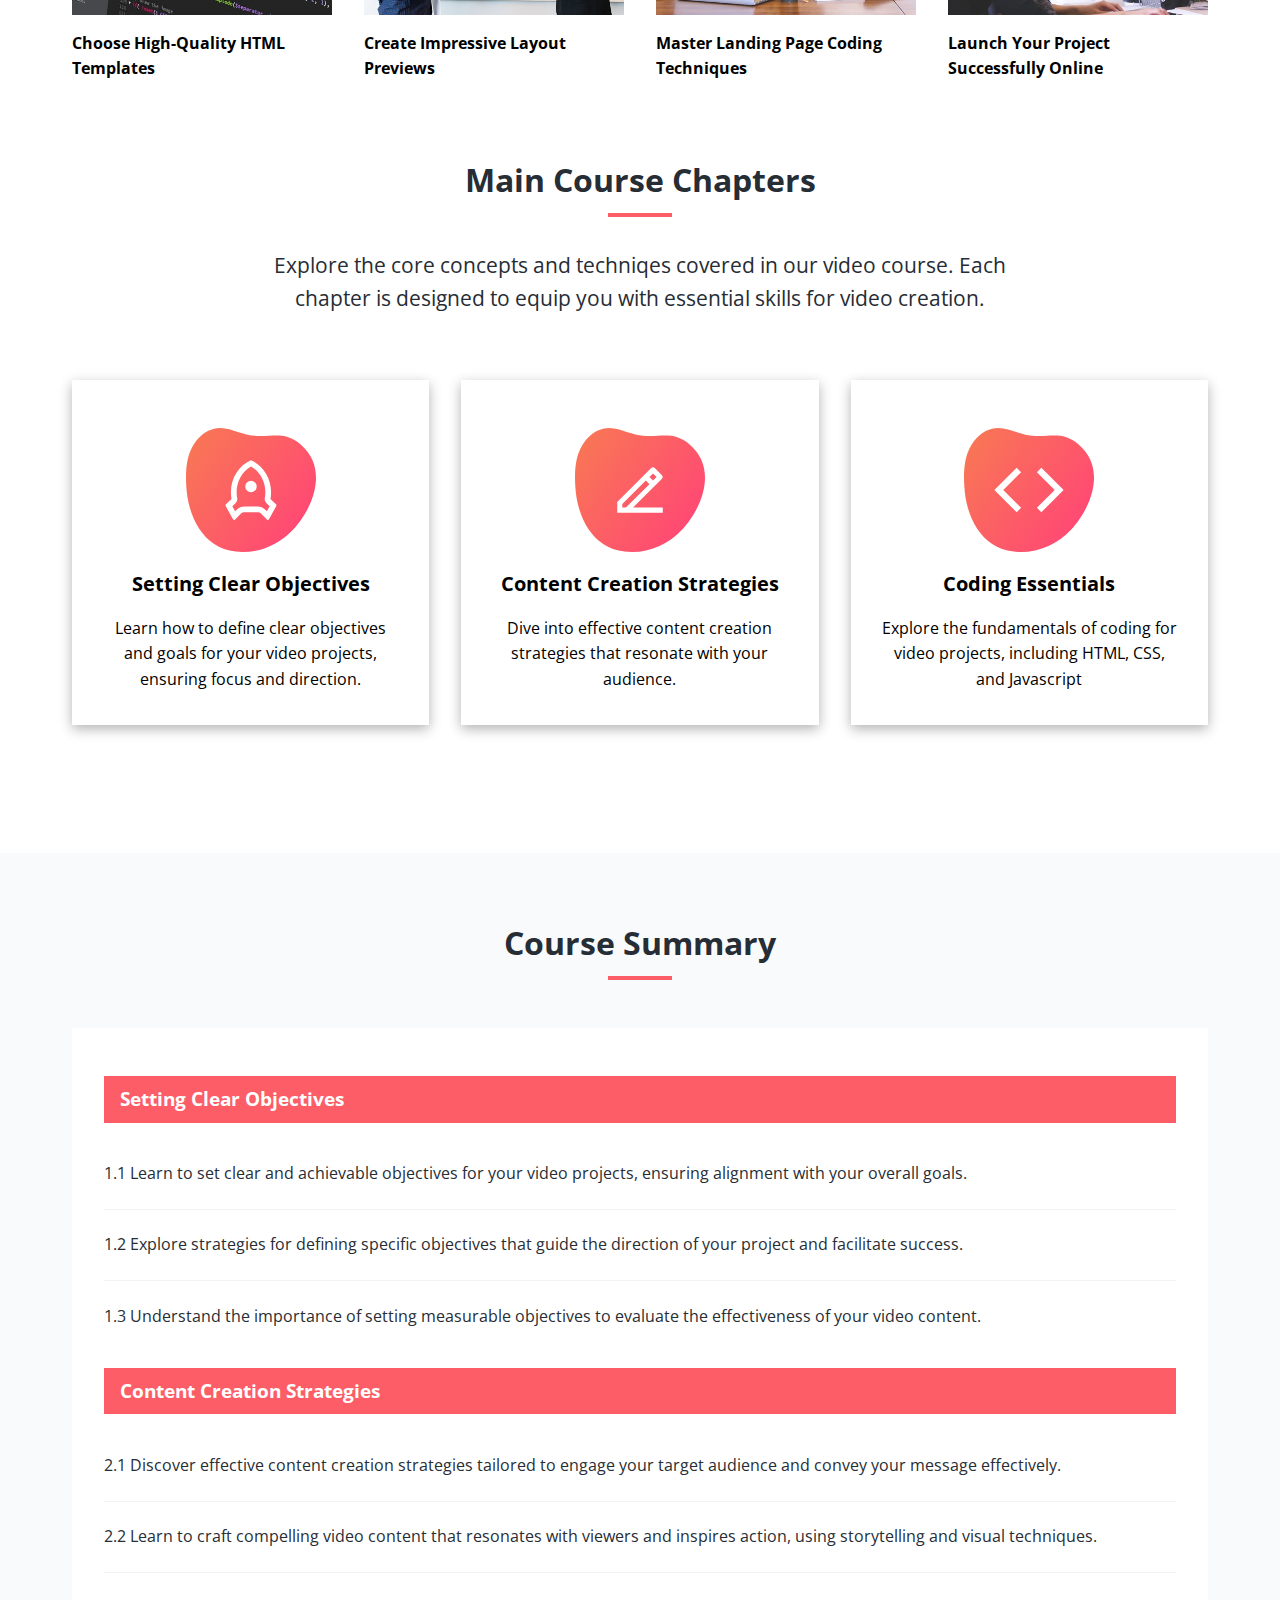
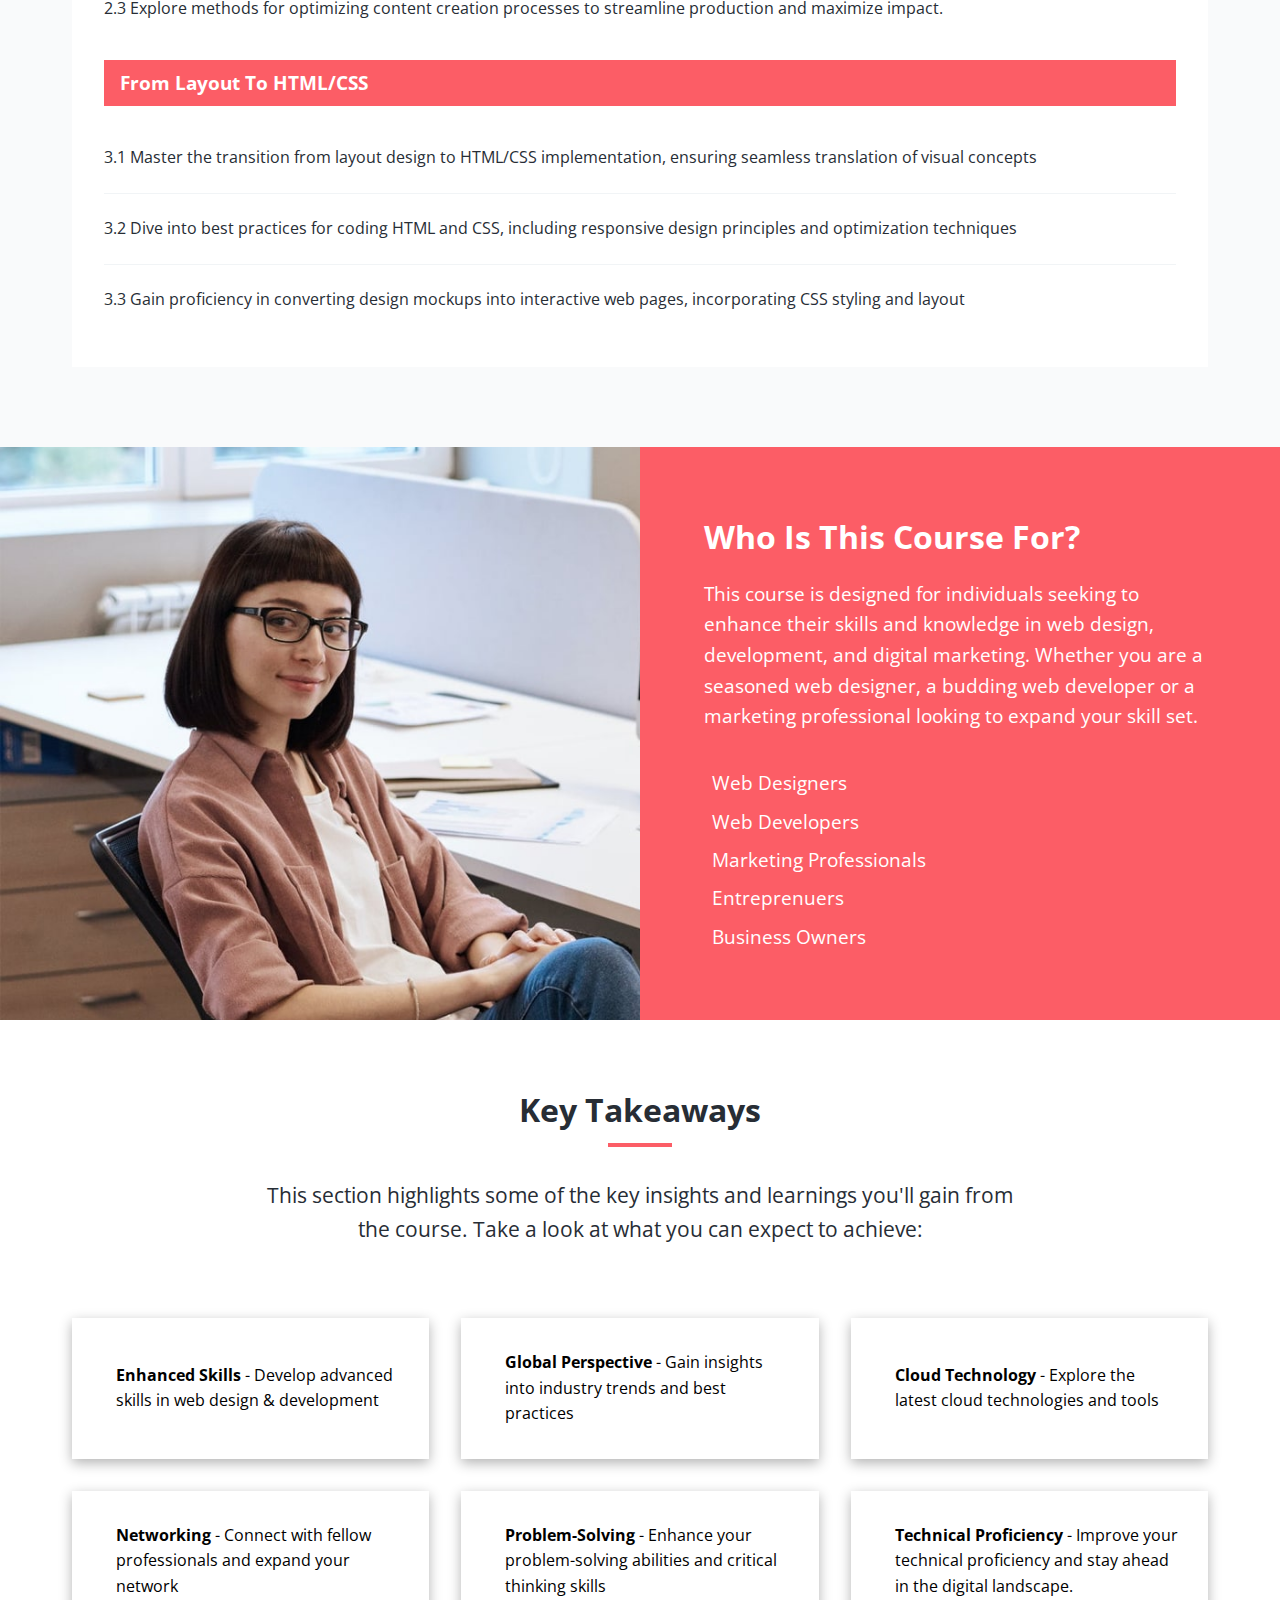
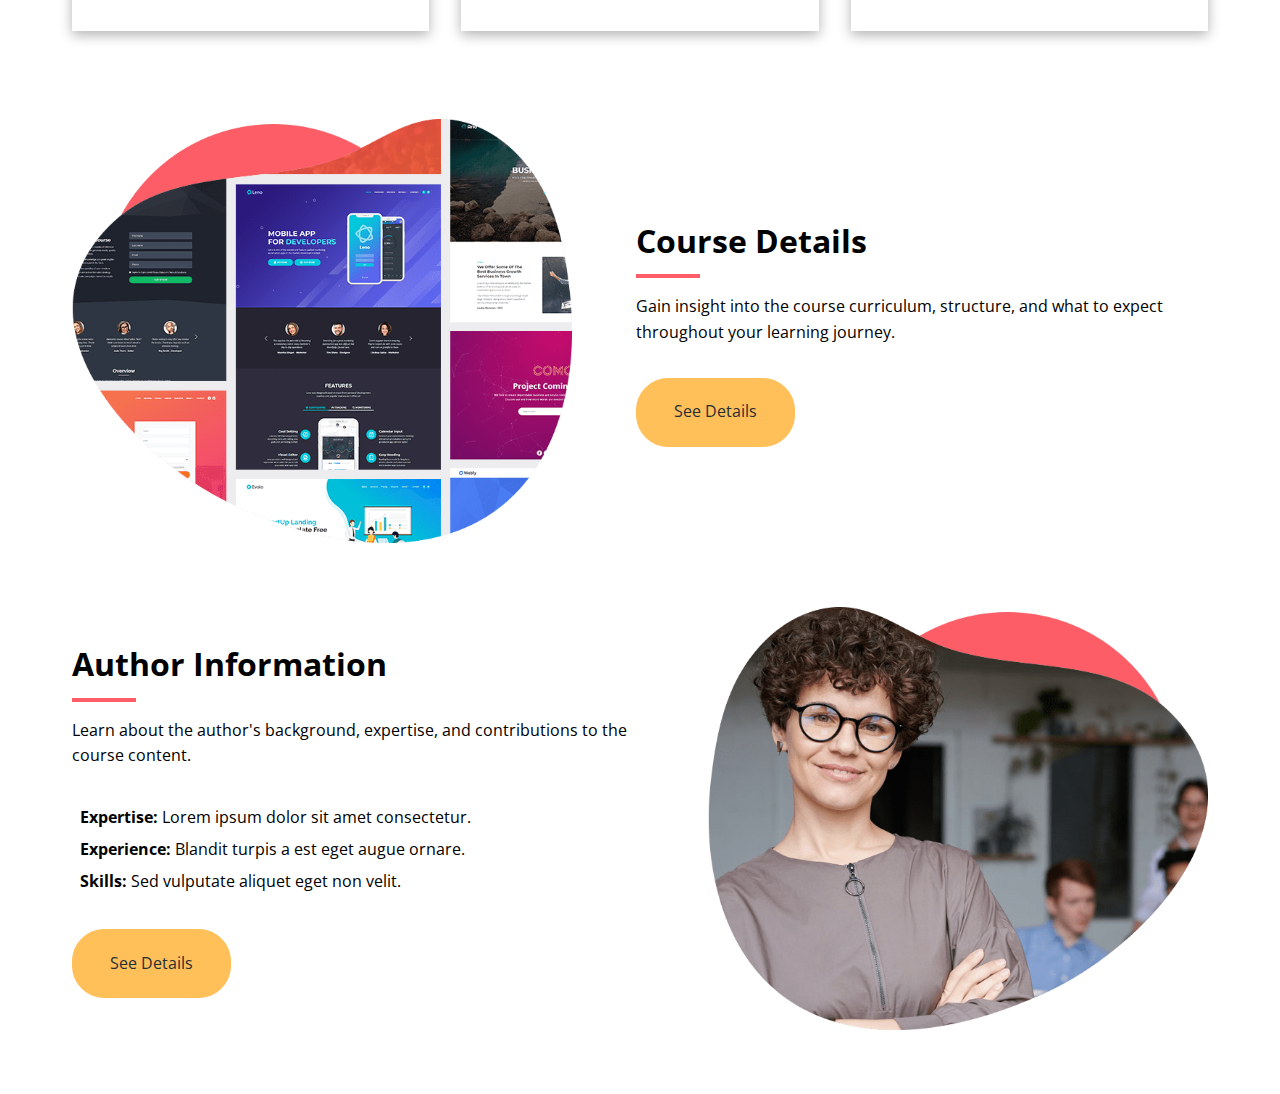
==== commit 267cab4d: "Added details and author section." ====
--- a/index.html
+++ b/index.html
@@ -391,6 +391,50 @@
         </div>
       </div>
     </section>
+    <section class="details section" id="details">
+      <div class="container details-flex">
+        <img src="images/details.png" alt="details" />
+        <div class="details-content">
+          <h2>Course Details</h2>
+          <div class="heading-border"></div>
+          <p>
+            Gain insight into the course curriculum, structure, and what to
+            expect throughout your learning journey.
+          </p>
+          <a href="#" class="btn">See Details</a>
+        </div>
+      </div>
+    </section>
+    <section class="details section" id="author">
+      <div class="container details-flex">
+        <img src="images/author.png" alt="details" />
+        <div class="details-content">
+          <h2>Author Information</h2>
+          <div class="heading-border"></div>
+          <p>
+            Learn about the author's background, expertise, and contributions to
+            the course content.
+          </p>
+          <ul>
+            <li>
+              <i class="fas fa-chevron-circle-right text-primary"></i>
+              <strong> Expertise: </strong> Lorem ipsum dolor sit amet
+              consectetur.
+            </li>
+            <li>
+              <i class="fas fa-chevron-circle-right text-primary"></i
+              ><strong>Experience:</strong> Blandit turpis a est eget augue
+              ornare.
+            </li>
+            <li>
+              <i class="fas fa-chevron-circle-right text-primary"></i
+              ><strong>Skills:</strong> Sed vulputate aliquet eget non velit.
+            </li>
+          </ul>
+          <a href="#" class="btn">See Details</a>
+        </div>
+      </div>
+    </section>
     <script src="js/script.js"></script>
   </body>
 </html>
--- a/css/styles.css
+++ b/css/styles.css
@@ -377,6 +377,48 @@
 	margin-right: 1rem;
 }
 
+.details .details-flex {
+	display: flex;
+	gap: 4rem;
+	align-items: center;
+	justify-content: center;
+}
+
+.details img {
+	width: 100%;
+	max-width: 500px;
+}
+
+.details h2 {
+	font-size: 2rem;
+	font-weight: 700;
+	margin-bottom: 0.5rem;
+}
+
+.details .heading-border {
+	margin: 0;
+}
+
+.details p {
+	margin: 1rem 0 2rem;
+}
+
+.details + .details .details-flex {
+	flex-direction: row-reverse;
+}
+
+.details ul {
+	margin-bottom: 2rem;
+}
+
+.details ul li {
+	line-height: 2;
+}
+
+.details i {
+	margin-right: 0.5rem;
+}
+
 @media(max-width: 992px) {
 	.hero {
 		text-align: center;
@@ -402,6 +444,12 @@
 
 	.takeaways-cards {
 		grid-template-columns: 1fr;
+	}
+
+	.details-flex, 
+	.details + .details .details-flex {
+		flex-direction: column;
+		gap: 2rem;
 	}
 }
 
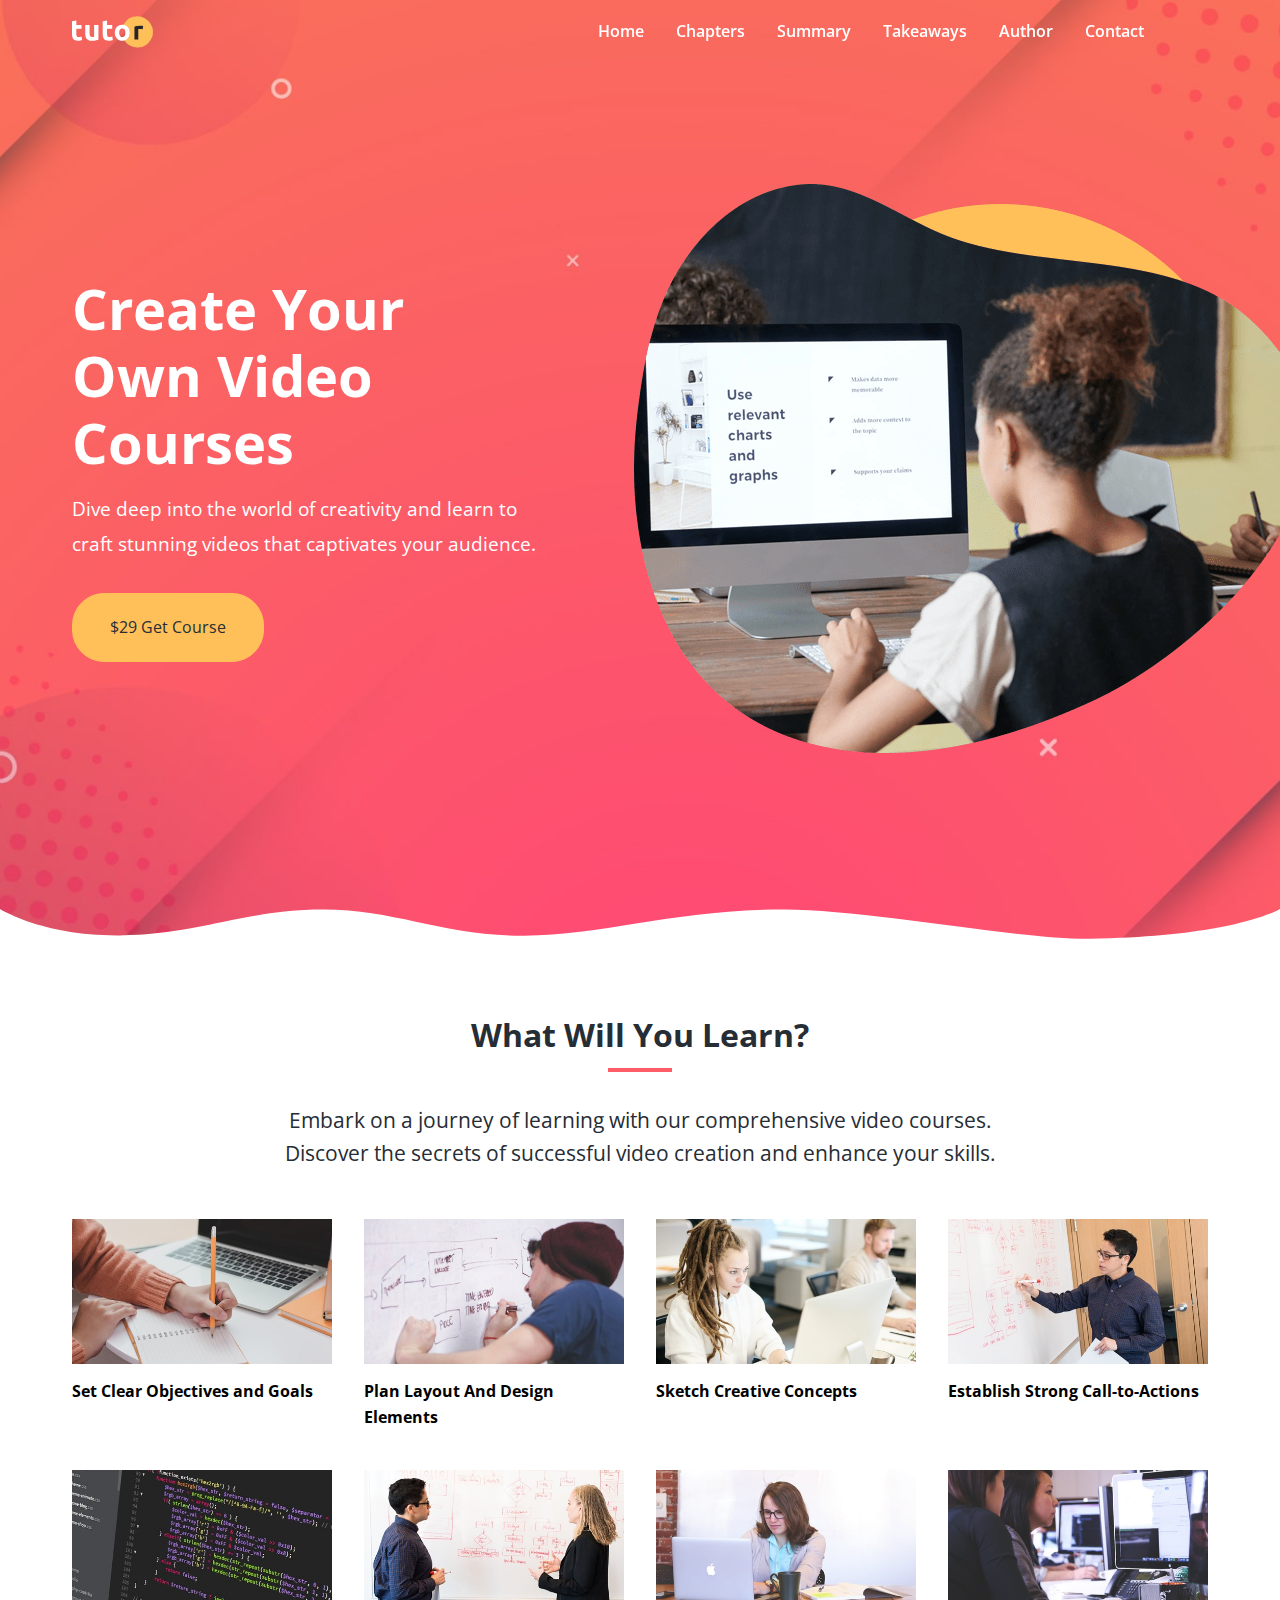
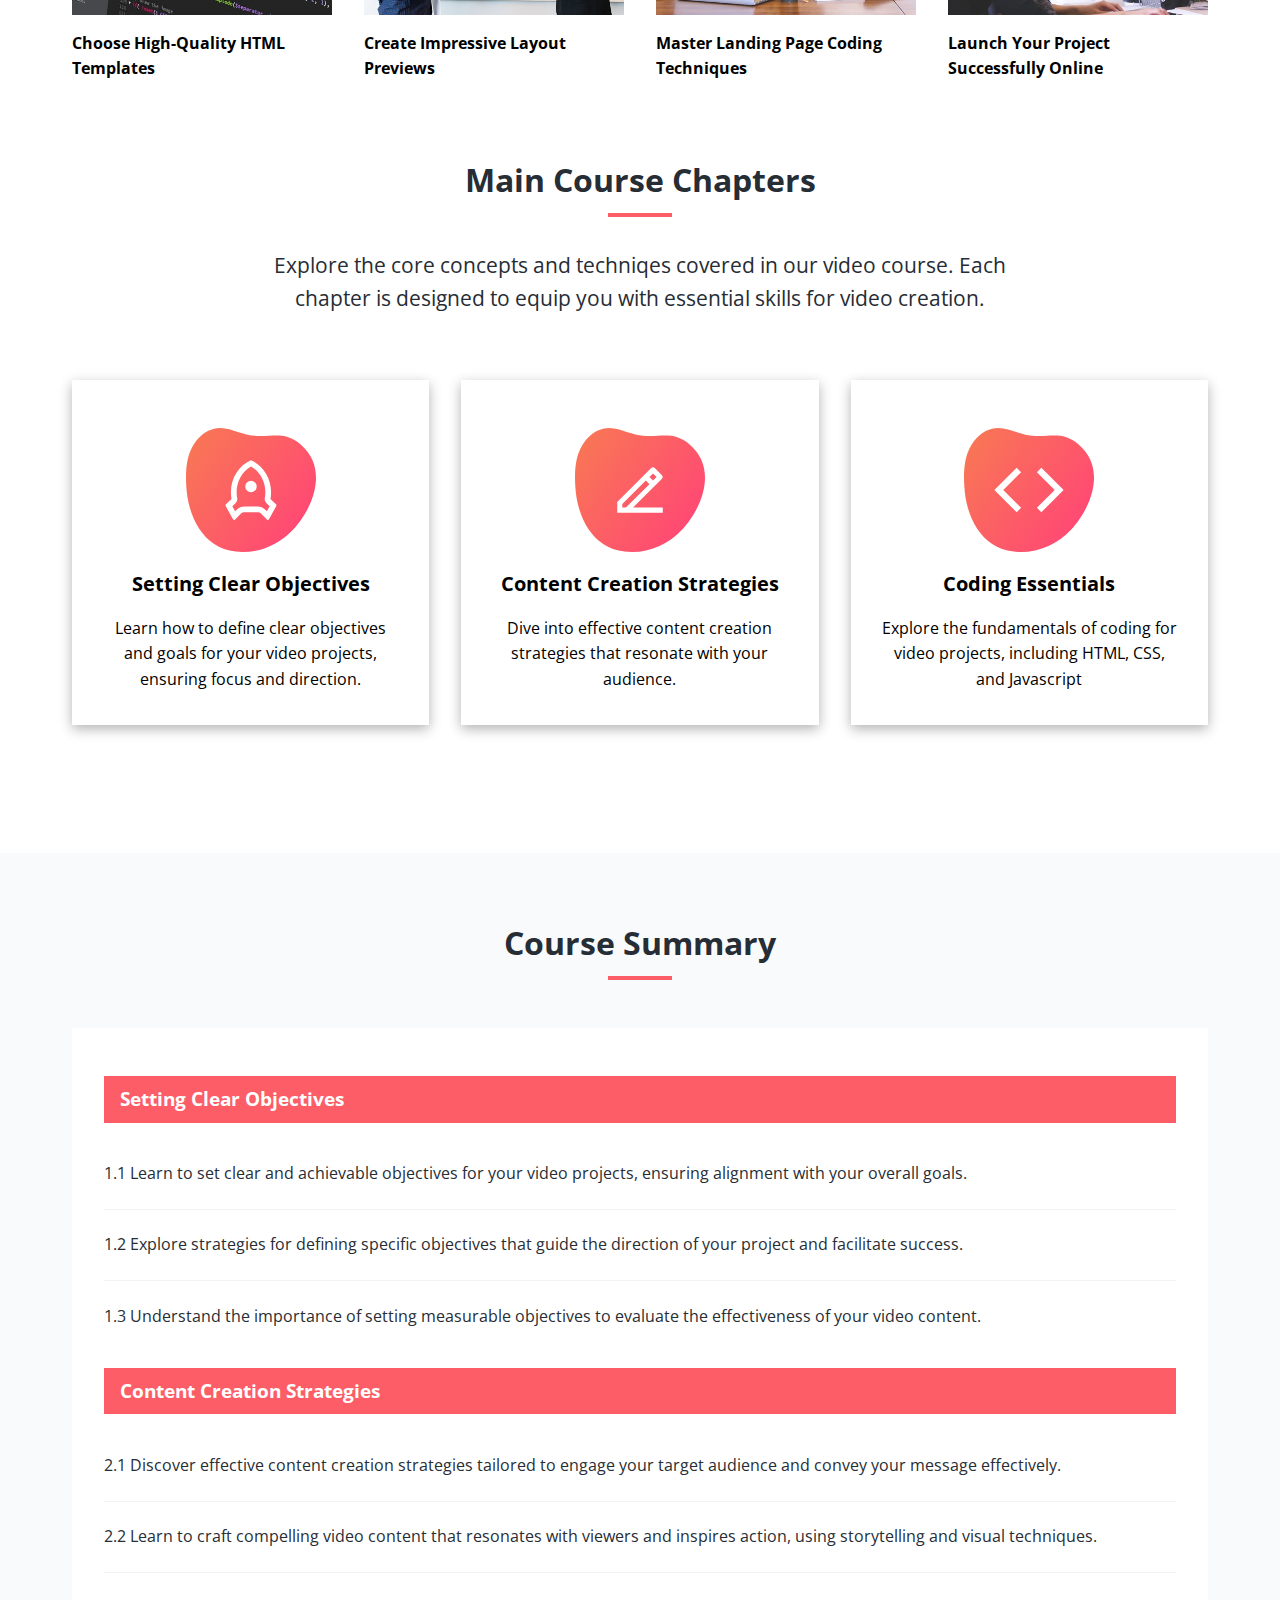
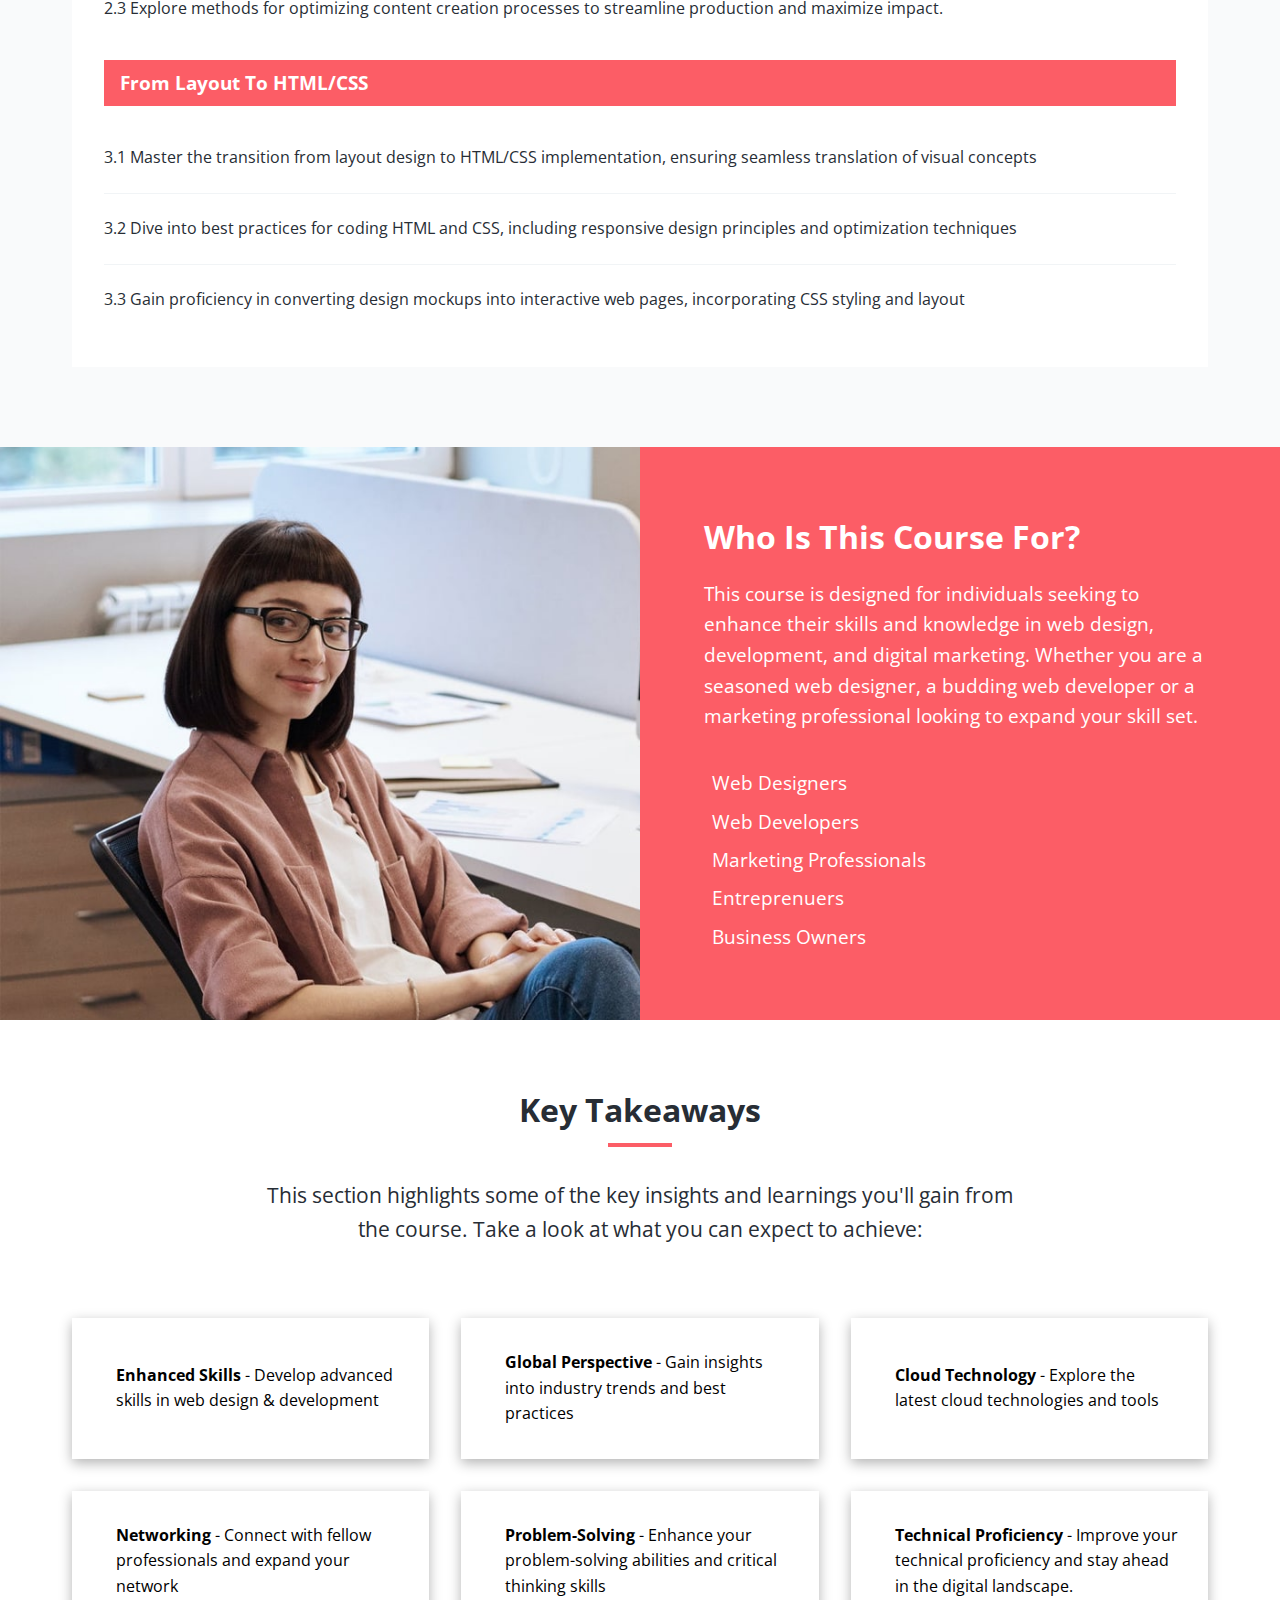
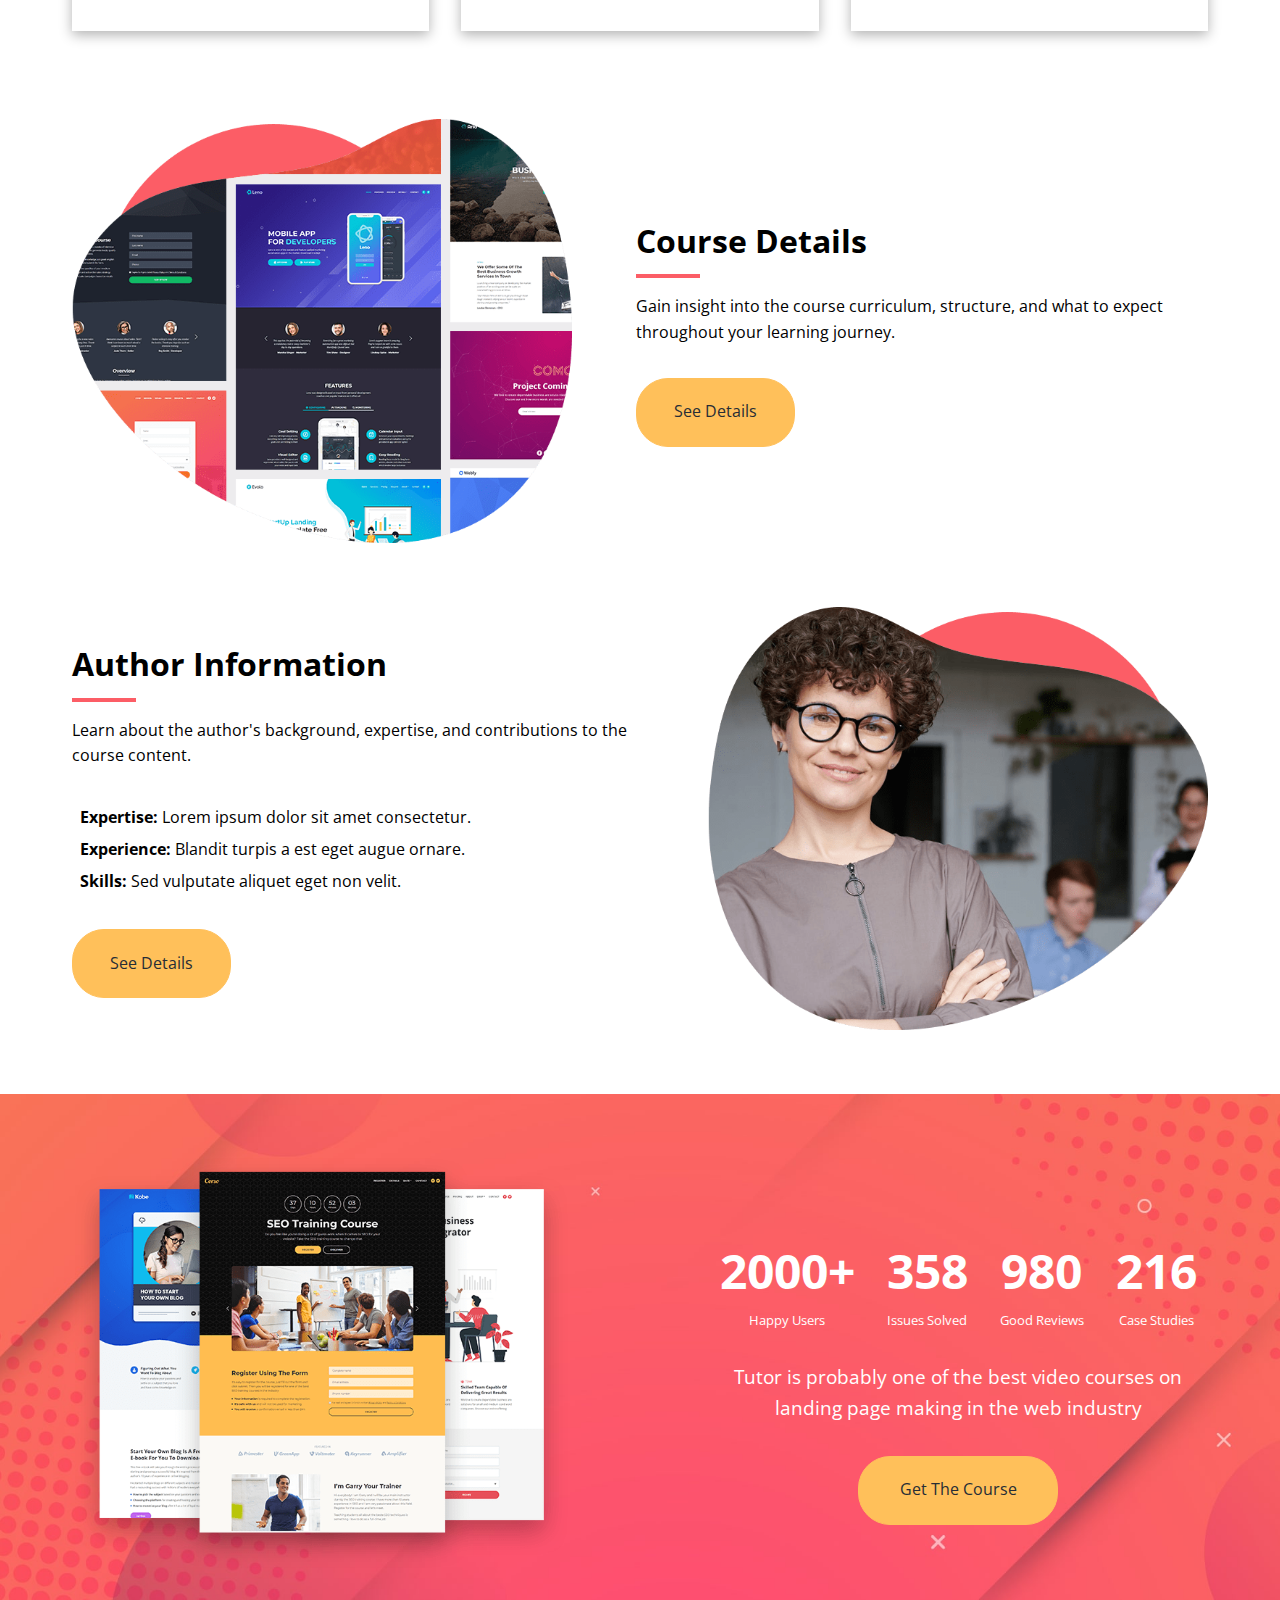
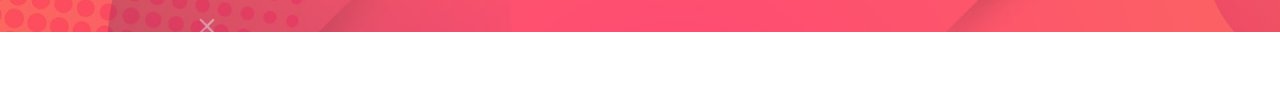
==== commit e9c41029: "Added stats section." ====
--- a/index.html
+++ b/index.html
@@ -17,6 +17,7 @@
       href="https://fonts.googleapis.com/css2?family=Open+Sans:ital,wght@0,300..800;1,300..800&display=swap"
       rel="stylesheet"
     />
+    <link rel="icon" href="./images/favicon.png" />
     <title>Welcome To Tutor</title>
   </head>
   <body>
@@ -435,6 +436,37 @@
         </div>
       </div>
     </section>
+    <section class="stats section" id="stats">
+      <div class="container stats-flex">
+        <img src="images/stats.png" alt="stats" />
+        <div class="stats-content">
+          <div class="stats-numbers">
+            <div>
+              <h3 aria-labelledby="stats-happy-users">2000+</h3>
+              <p id="stats-happy-users">Happy Users</p>
+            </div>
+            <div>
+              <h3 aria-labelledby="stats-issues-solved">358</h3>
+              <p id="stats-issues-solved">Issues Solved</p>
+            </div>
+            <div>
+              <h3 aria-labelledby="stats-good-reviews">980</h3>
+              <p id="stats-good-reviews">Good Reviews</p>
+            </div>
+            <div>
+              <h3 aria-labelledby="stats-case-studies">216</h3>
+              <p id="stats-case-studies">Case Studies</p>
+            </div>
+          </div>
+
+          <p class="stats-text">
+            Tutor is probably one of the best video courses on landing page
+            making in the web industry
+          </p>
+          <a href="#" class="btn">Get The Course</a>
+        </div>
+      </div>
+    </section>
     <script src="js/script.js"></script>
   </body>
 </html>
--- a/css/styles.css
+++ b/css/styles.css
@@ -419,6 +419,59 @@
 	margin-right: 0.5rem;
 }
 
+.stats {
+	background: #000 url("../images/stats-background.jpg") center center/cover no-repeat;
+	color: #fff;
+}
+
+.stats-flex {
+	display: flex;
+	justify-content: space-between;
+	align-items: center;
+	padding: 4rem 2rem;
+}
+
+.stats img {
+	width: 100%;
+	max-width: 500px;
+}
+
+.stats-content {
+	max-width: 500px;
+}
+
+.stats .stats-numbers {
+	display: flex;
+	gap: 2rem;
+	margin: 2rem 0;
+	text-align: center;
+	justify-content: center;
+	align-items: center;
+	flex-wrap: wrap;
+}
+
+.stats .stats-numbers h3 {
+	font-size: 3rem;
+	font-weight: 700;
+}
+
+.stats .stats-numbers p {
+	font-size: 0.8rem;
+}
+
+.stats .stats-text {
+	font-size: 1.2rem;
+	margin-bottom: 2rem;
+	text-align: center;
+}
+
+.stats .btn {
+	display: block;
+	margin: 0 auto;
+	text-align: center;
+	width: 200px;
+}
+
 @media(max-width: 992px) {
 	.hero {
 		text-align: center;
@@ -438,23 +491,22 @@
 		grid-template-columns: repeat(2, 1fr);
 	}
 
-	.chapter-cards {
-		grid-template-columns: 1fr;
-	}
-
+	.chapter-cards,
 	.takeaways-cards {
 		grid-template-columns: 1fr;
 	}
 
 	.details-flex, 
-	.details + .details .details-flex {
+	.details + .details .details-flex,
+	.stats .stats-flex {
 		flex-direction: column;
 		gap: 2rem;
 	}
 }
 
 @media(max-width: 768px) {
-	.main-menu-items {
+	.main-menu-items,
+	.info-left {
 		display: none;
 	}
 
@@ -481,10 +533,6 @@
 
 	.info-content p {
 		font-size: 1rem;
-	}
-
-	.info-left {
-		display: none;
 	}
 }
 
@@ -508,4 +556,8 @@
 	.summary .container {
 		padding: 0;
 	}
+
+	.stats .stats-numbers {
+		flex-direction: column;
+	}
 }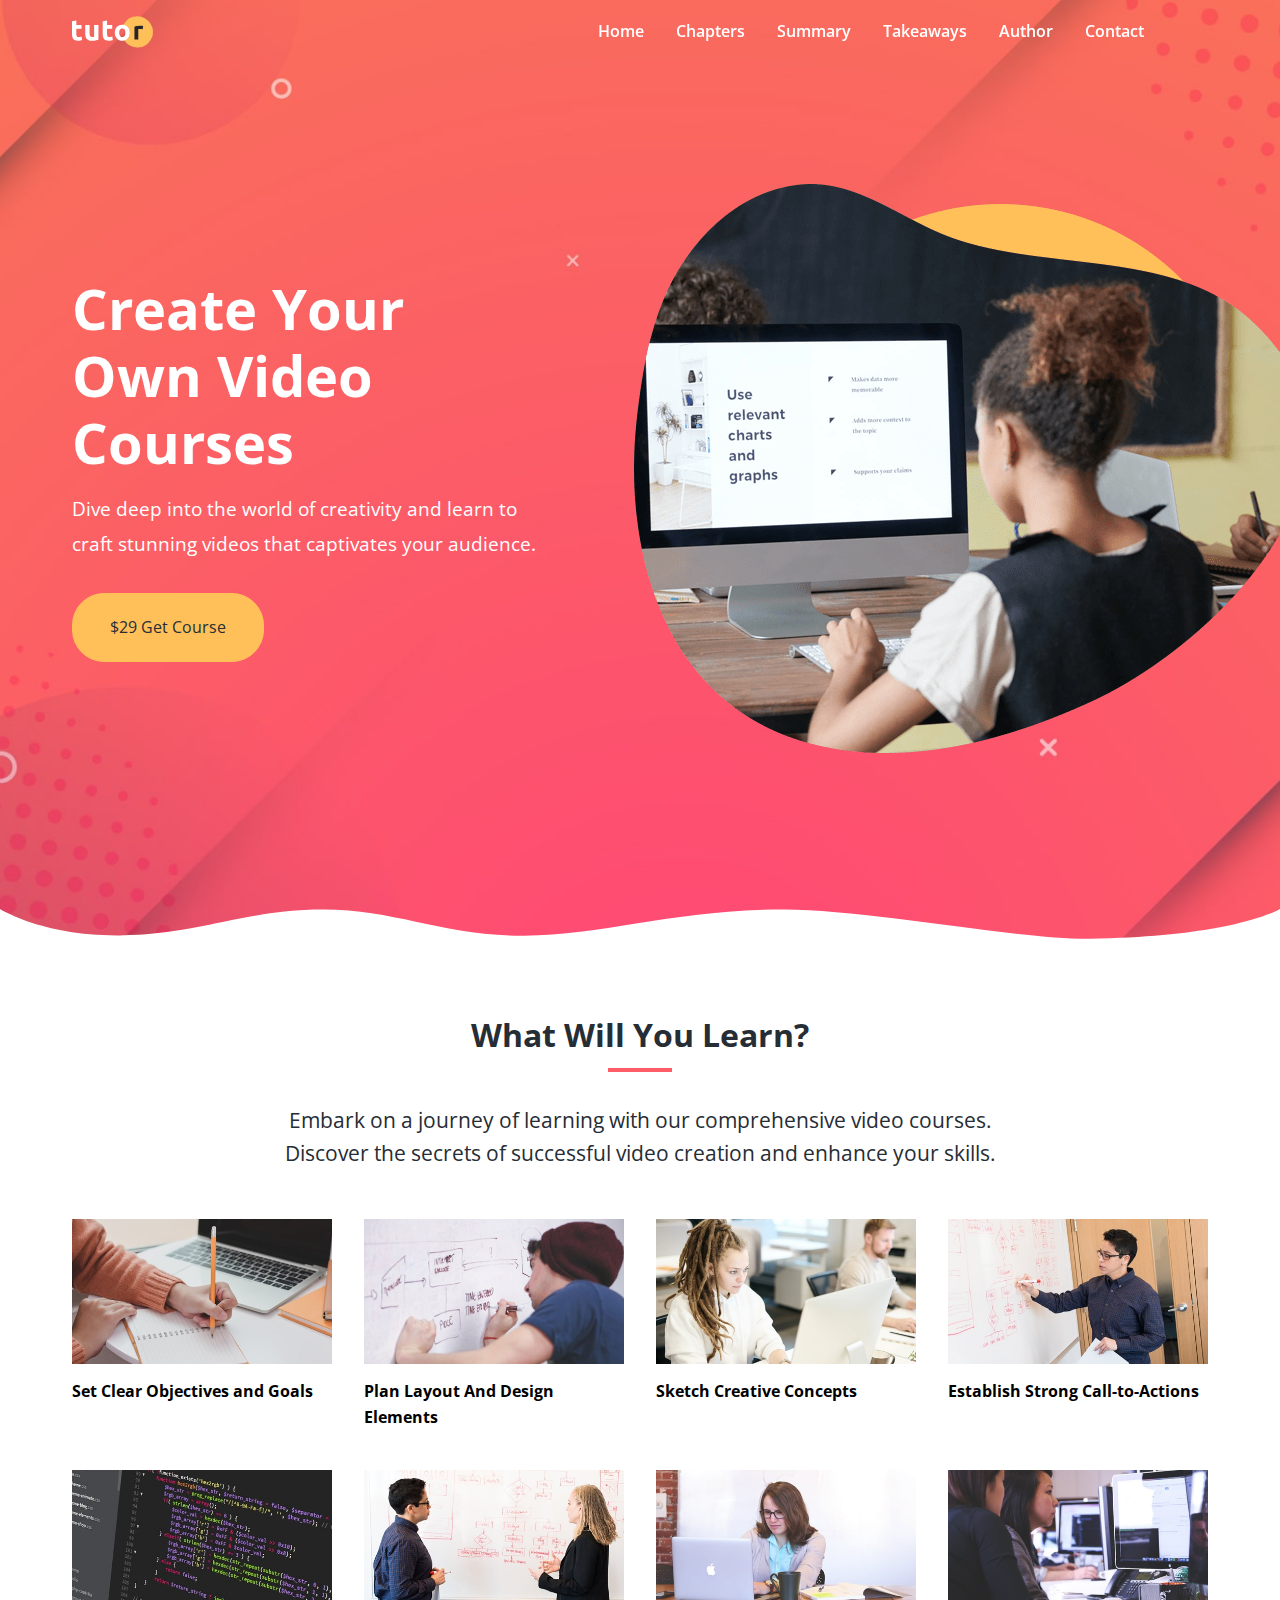
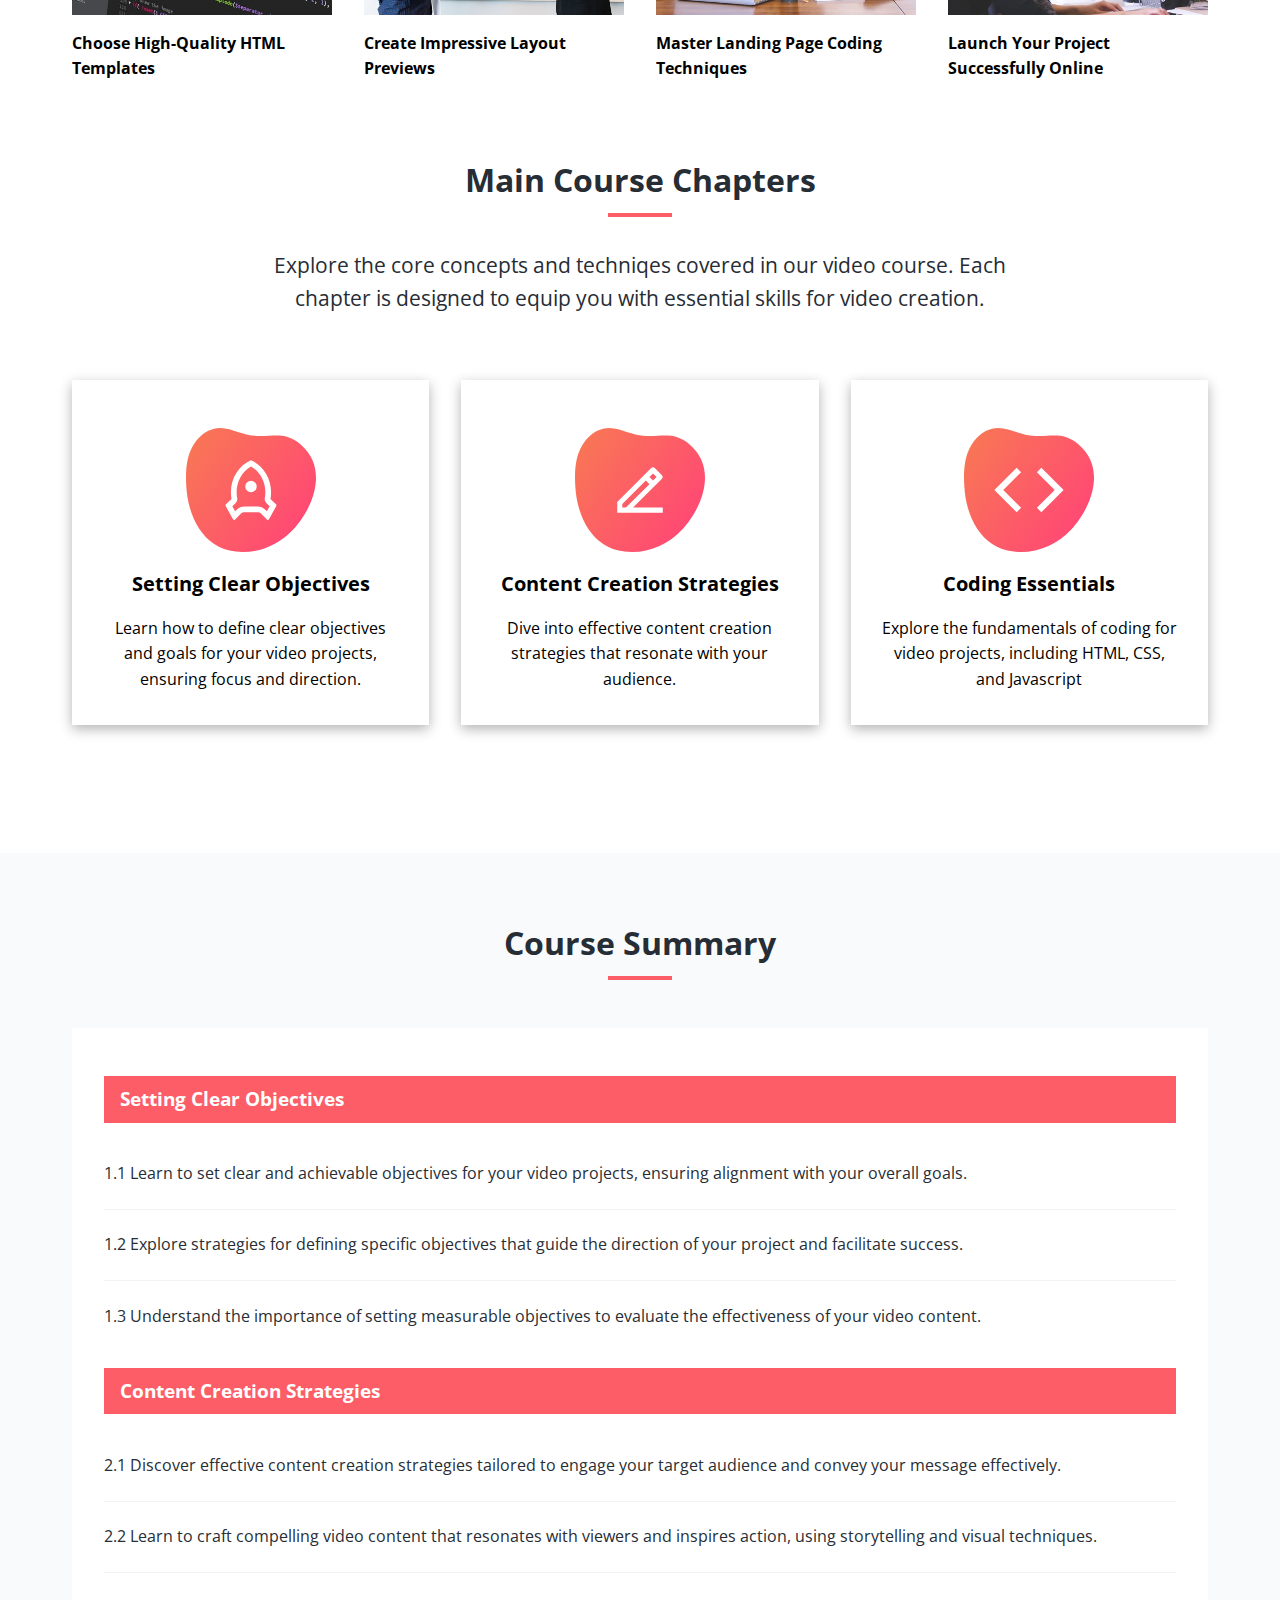
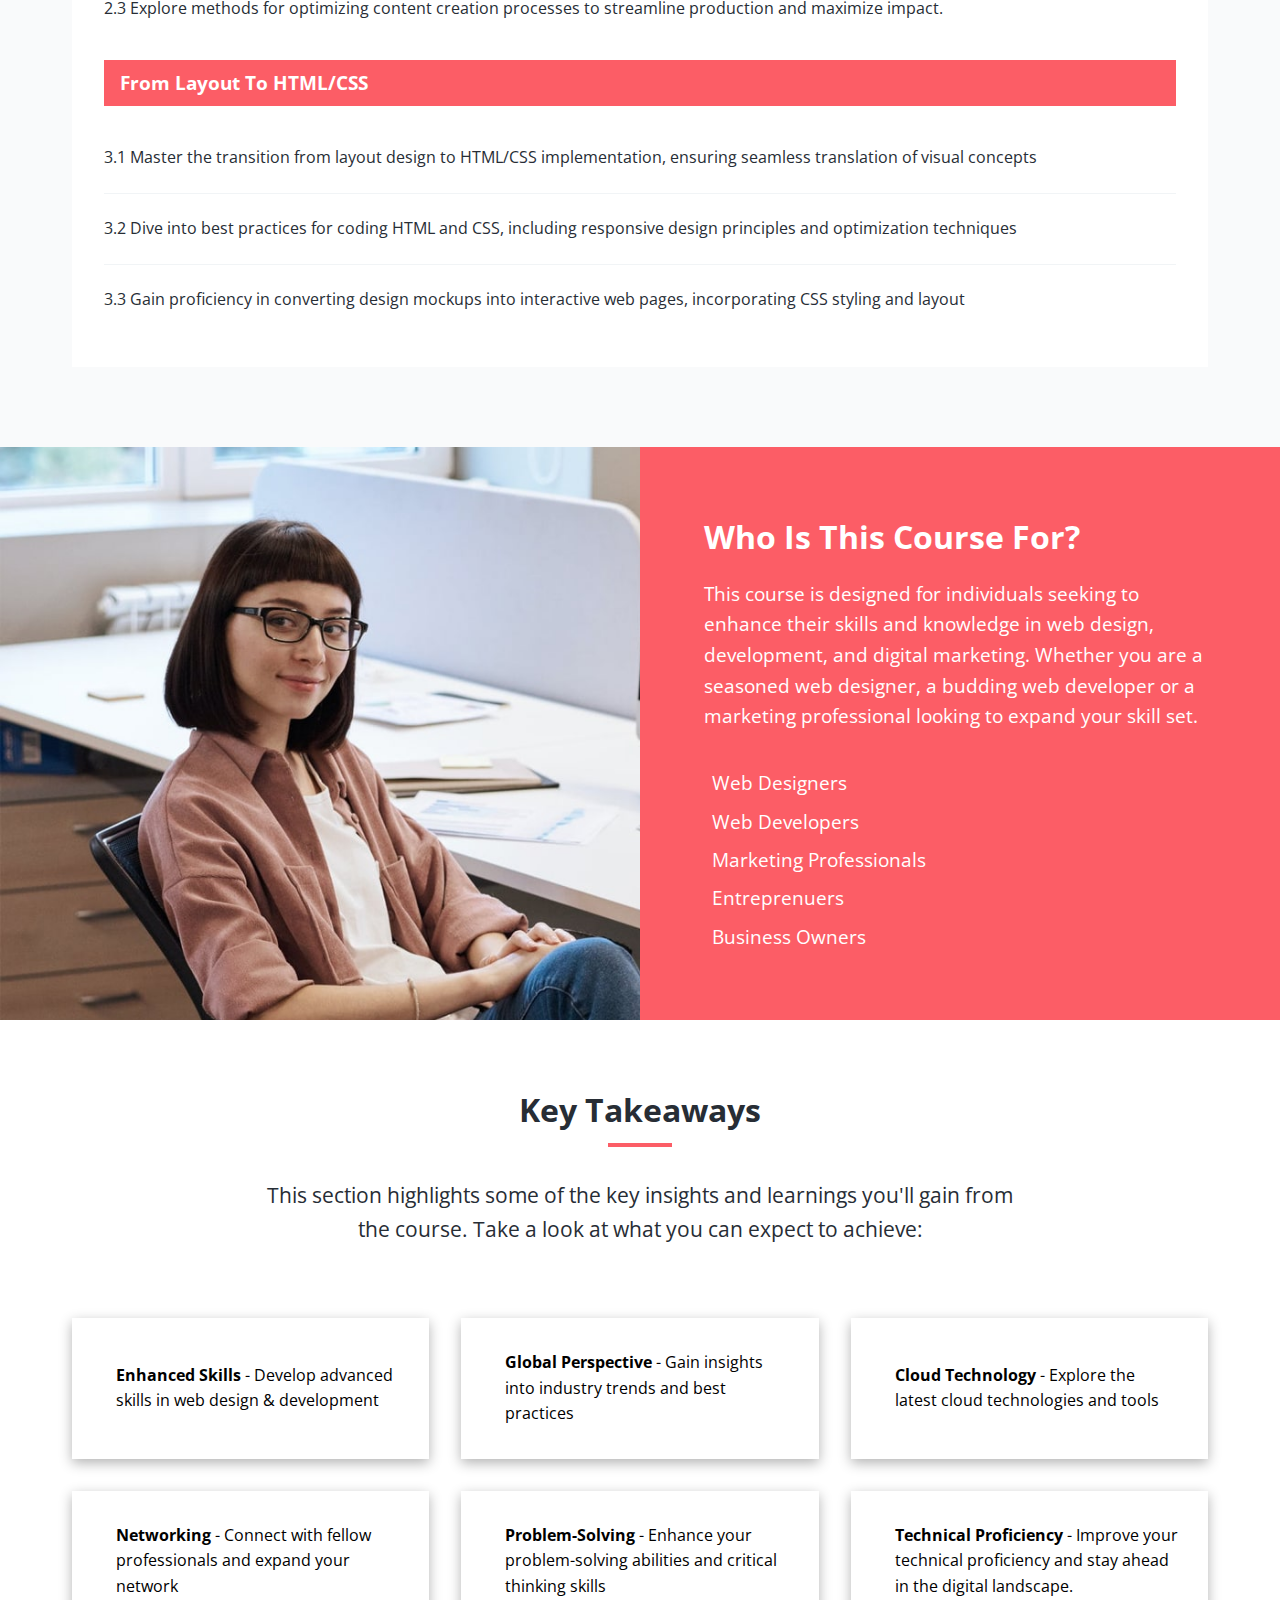
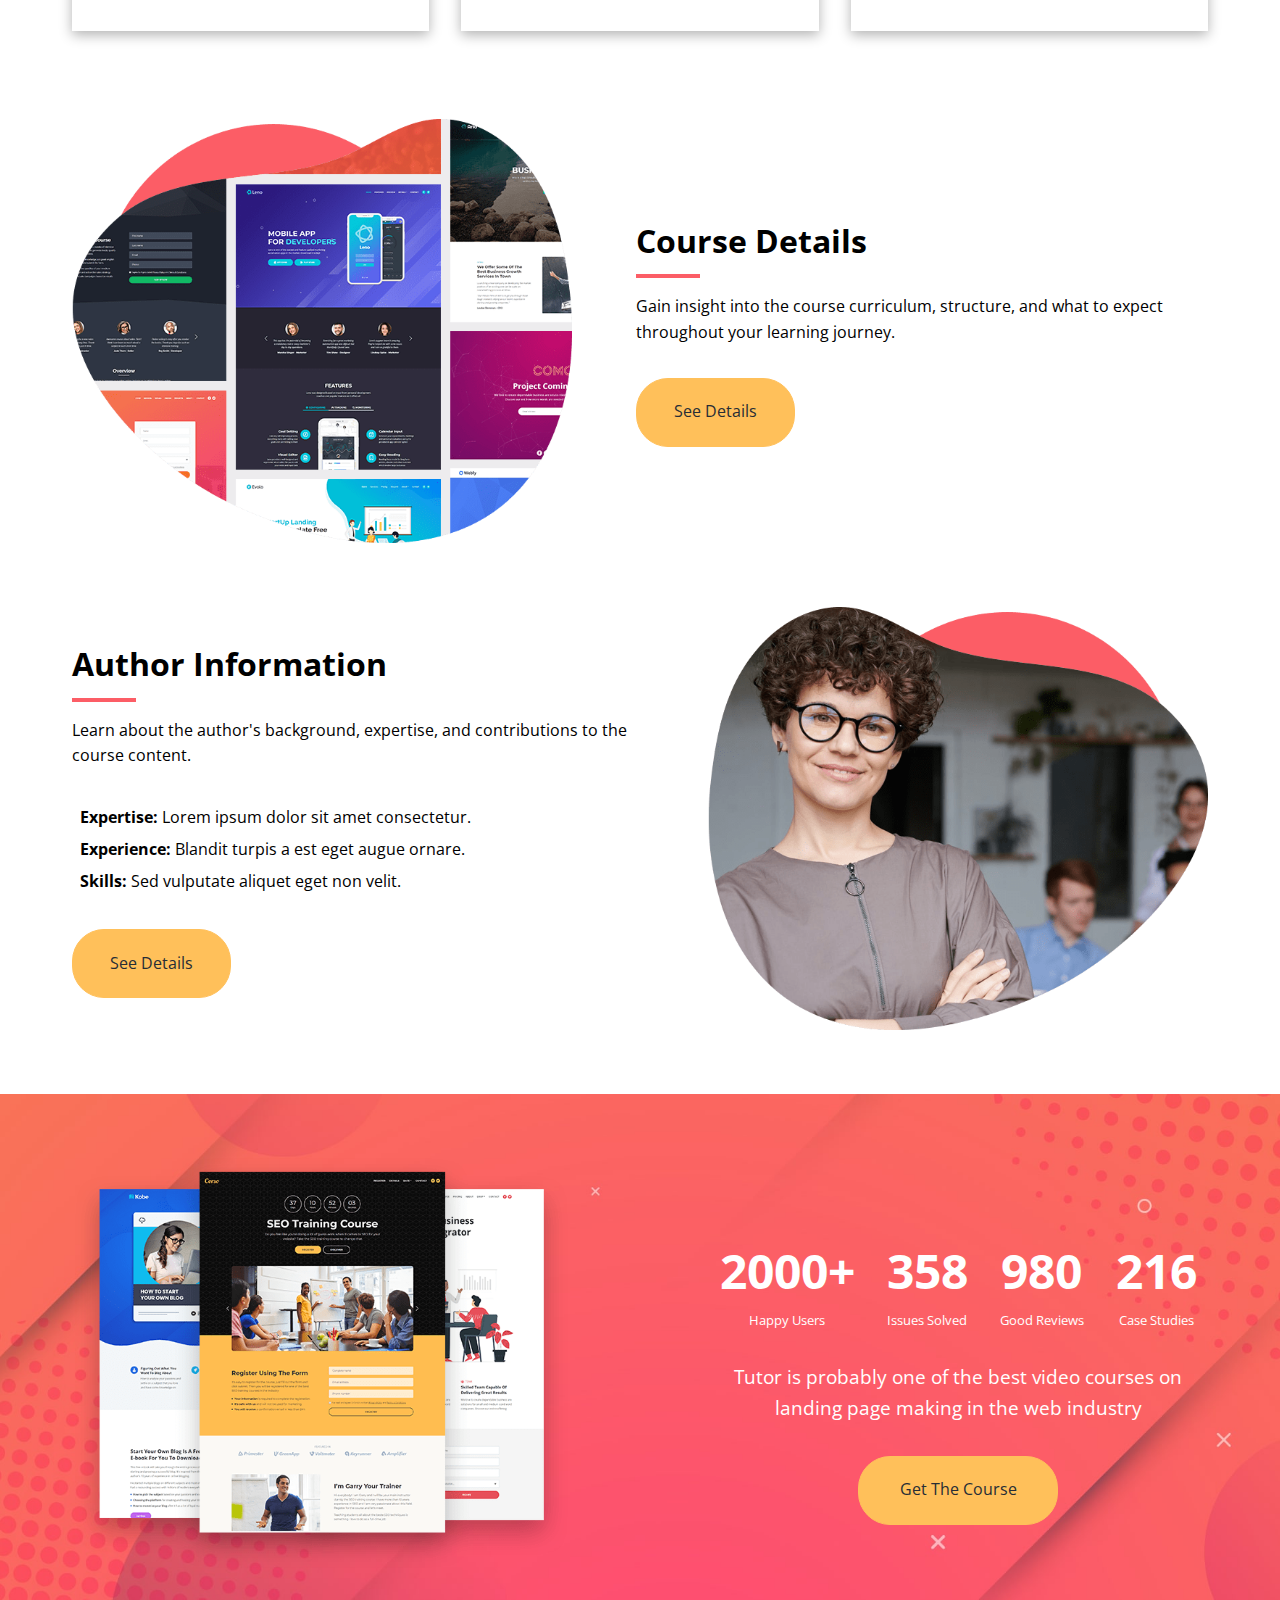
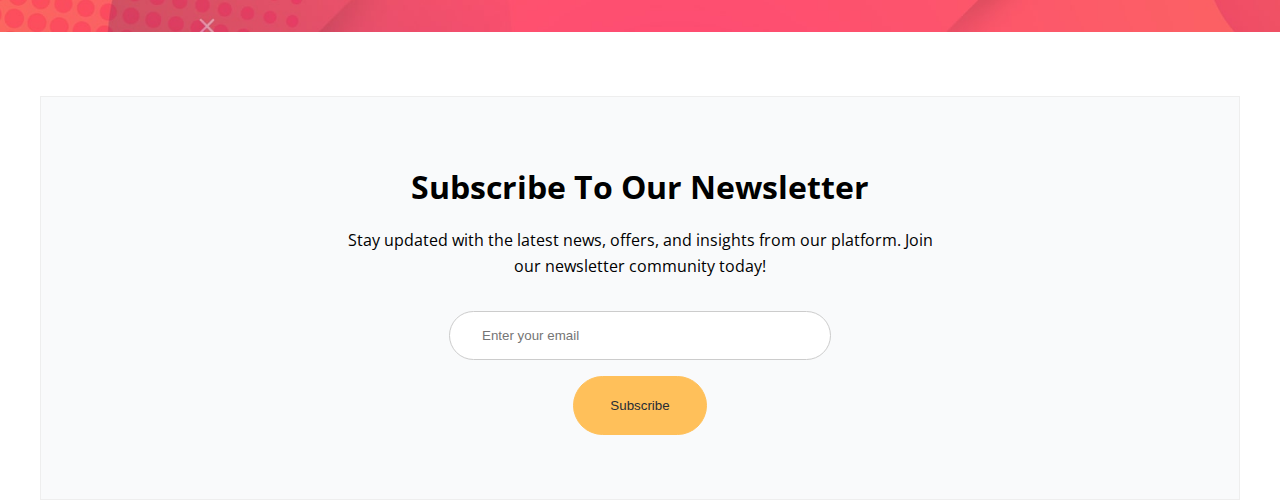
==== commit 7488d23e: "Added newsletter section." ====
--- a/index.html
+++ b/index.html
@@ -467,6 +467,24 @@
         </div>
       </div>
     </section>
+    <section class="newsletter section" id="newsletter">
+      <div class="container newsletter-flex">
+        <h2>Subscribe To Our Newsletter</h2>
+        <p>
+          Stay updated with the latest news, offers, and insights from our
+          platform. Join our newsletter community today!
+        </p>
+        <form>
+          <input
+            type="email"
+            name="email"
+            id="email"
+            placeholder="Enter your email"
+          />
+          <button type="submit" class="btn">Subscribe</button>
+        </form>
+      </div>
+    </section>
     <script src="js/script.js"></script>
   </body>
 </html>
--- a/css/styles.css
+++ b/css/styles.css
@@ -472,6 +472,40 @@
 	width: 200px;
 }
 
+.newsletter {
+	text-align: center;
+	margin: 0 2rem;
+}
+
+.newsletter-flex {
+	display: flex;
+	gap: 1rem;
+	flex-direction: column;
+	justify-content: center;
+	align-items: center;
+	background: var(--light-color);
+	border: 1px solid #eee;
+	padding: 4rem 2rem;
+}
+
+.newsletter h2 {
+	font-size: 2rem;
+	font-weight: 700;
+}
+
+.newsletter p {
+	max-width: 600px;
+}
+
+.newsletter input[type="email"] {
+	padding: 1rem 2rem;
+	border: 1px solid #ccc;
+	border-radius: 32px;
+	width: 100%;
+	max-width: 400px;
+	margin: 1rem 0;
+}
+
 @media(max-width: 992px) {
 	.hero {
 		text-align: center;
@@ -560,4 +594,12 @@
 	.stats .stats-numbers {
 		flex-direction: column;
 	}
+
+	.newsletter h2 {
+		font-size: 1.5rem;
+	}
+
+	.newsletter p {
+		display: none;
+	}
 }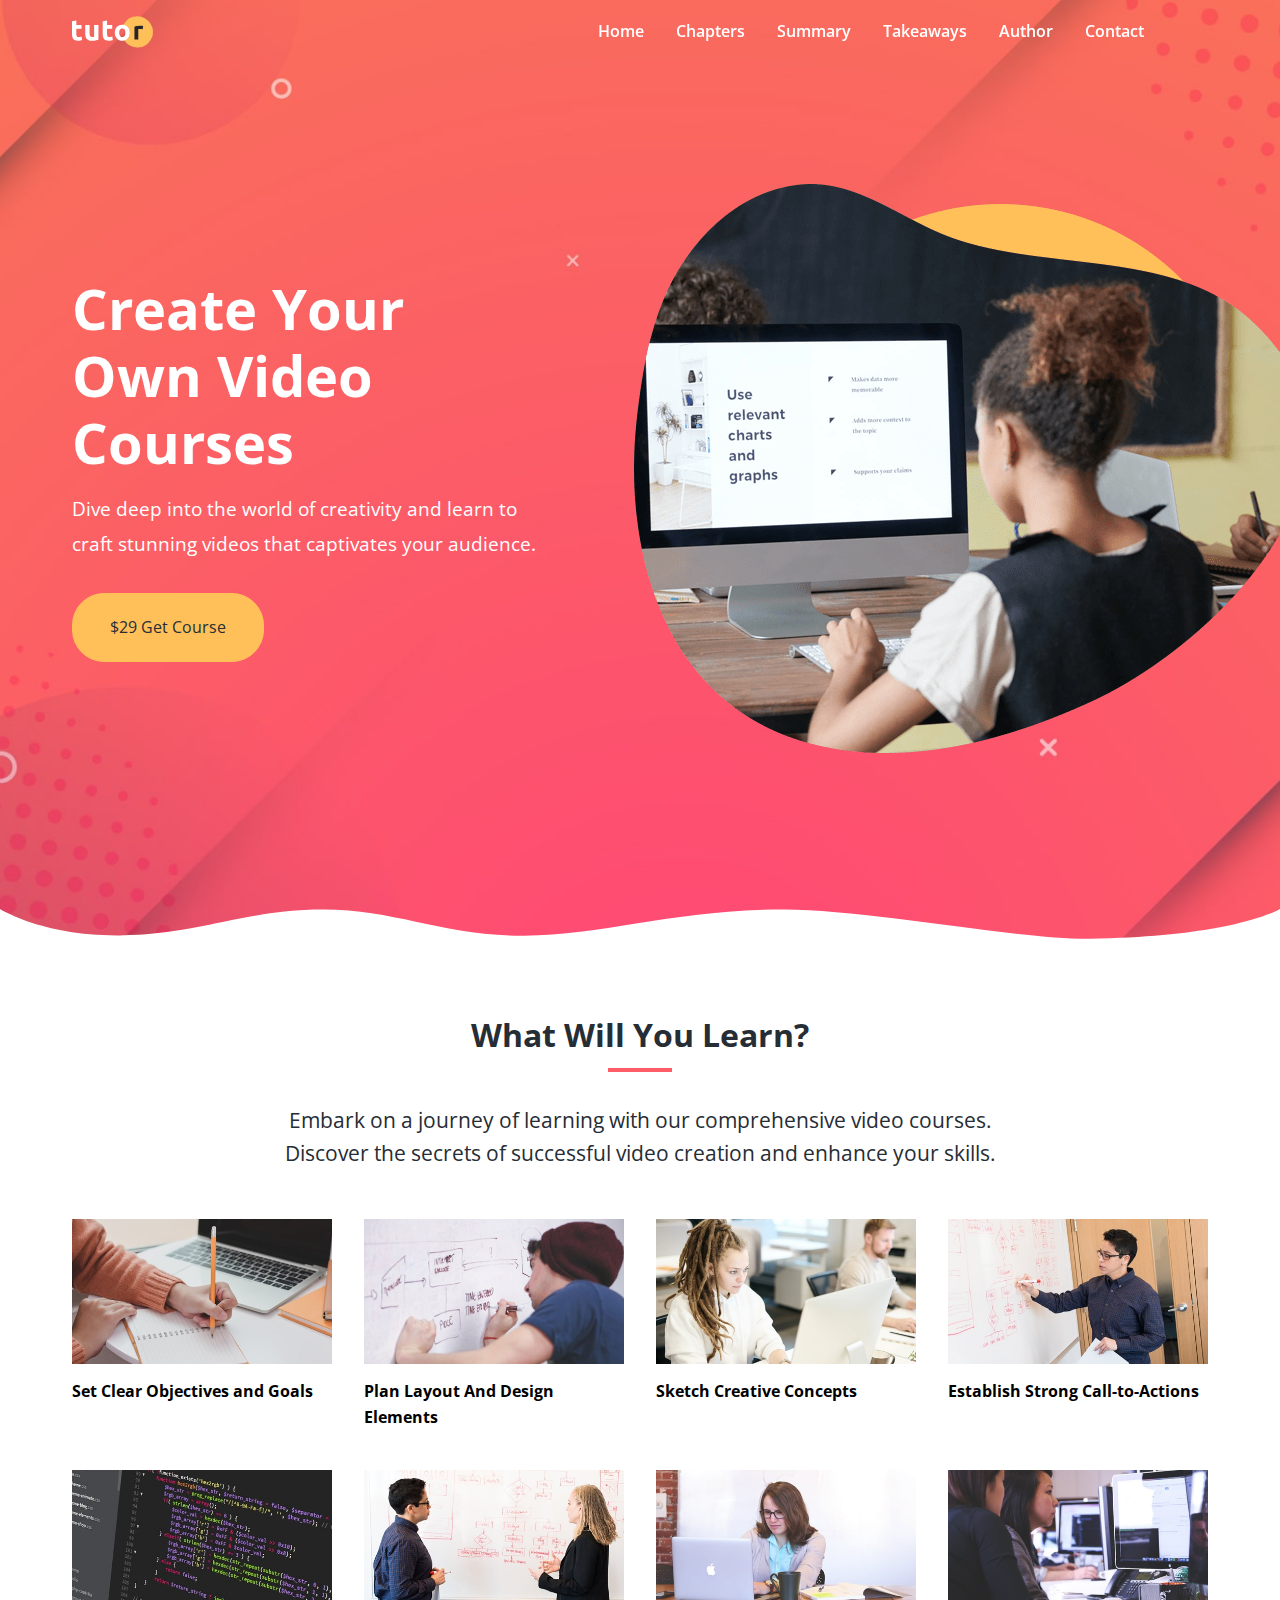
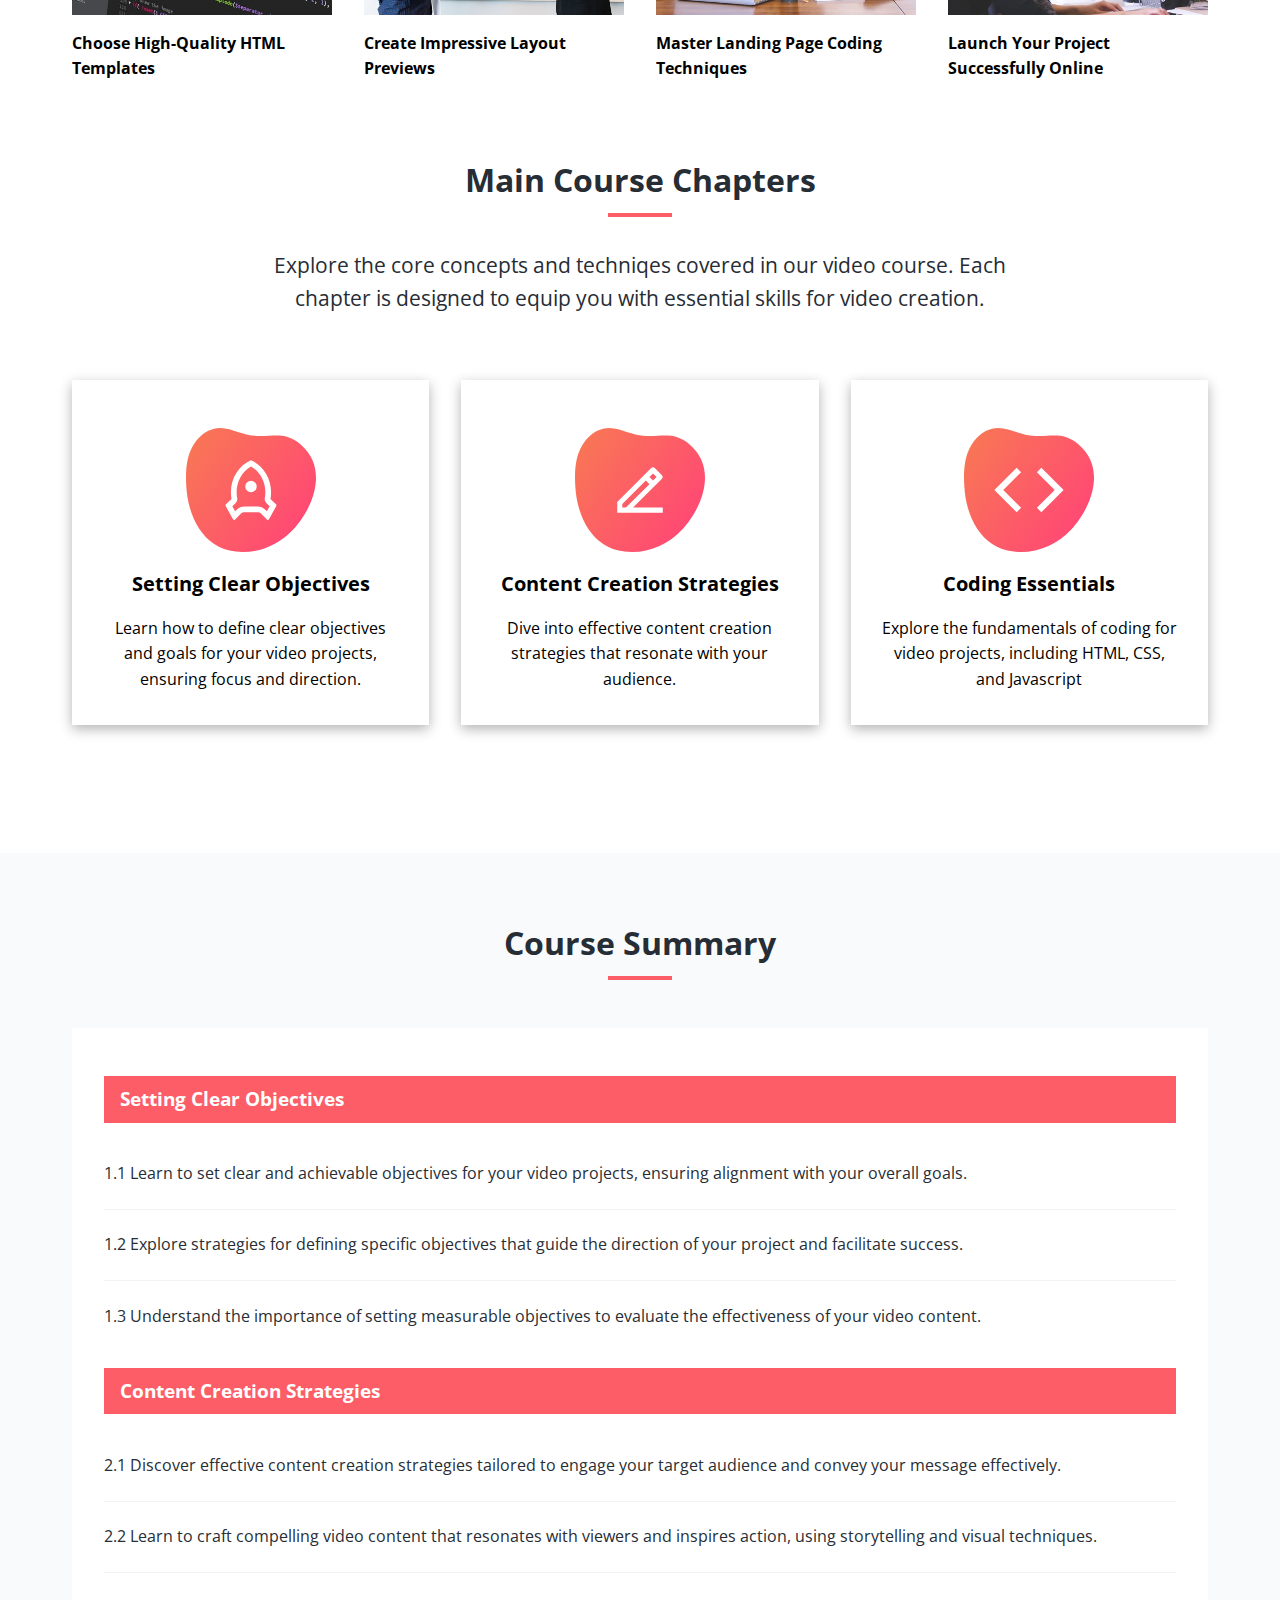
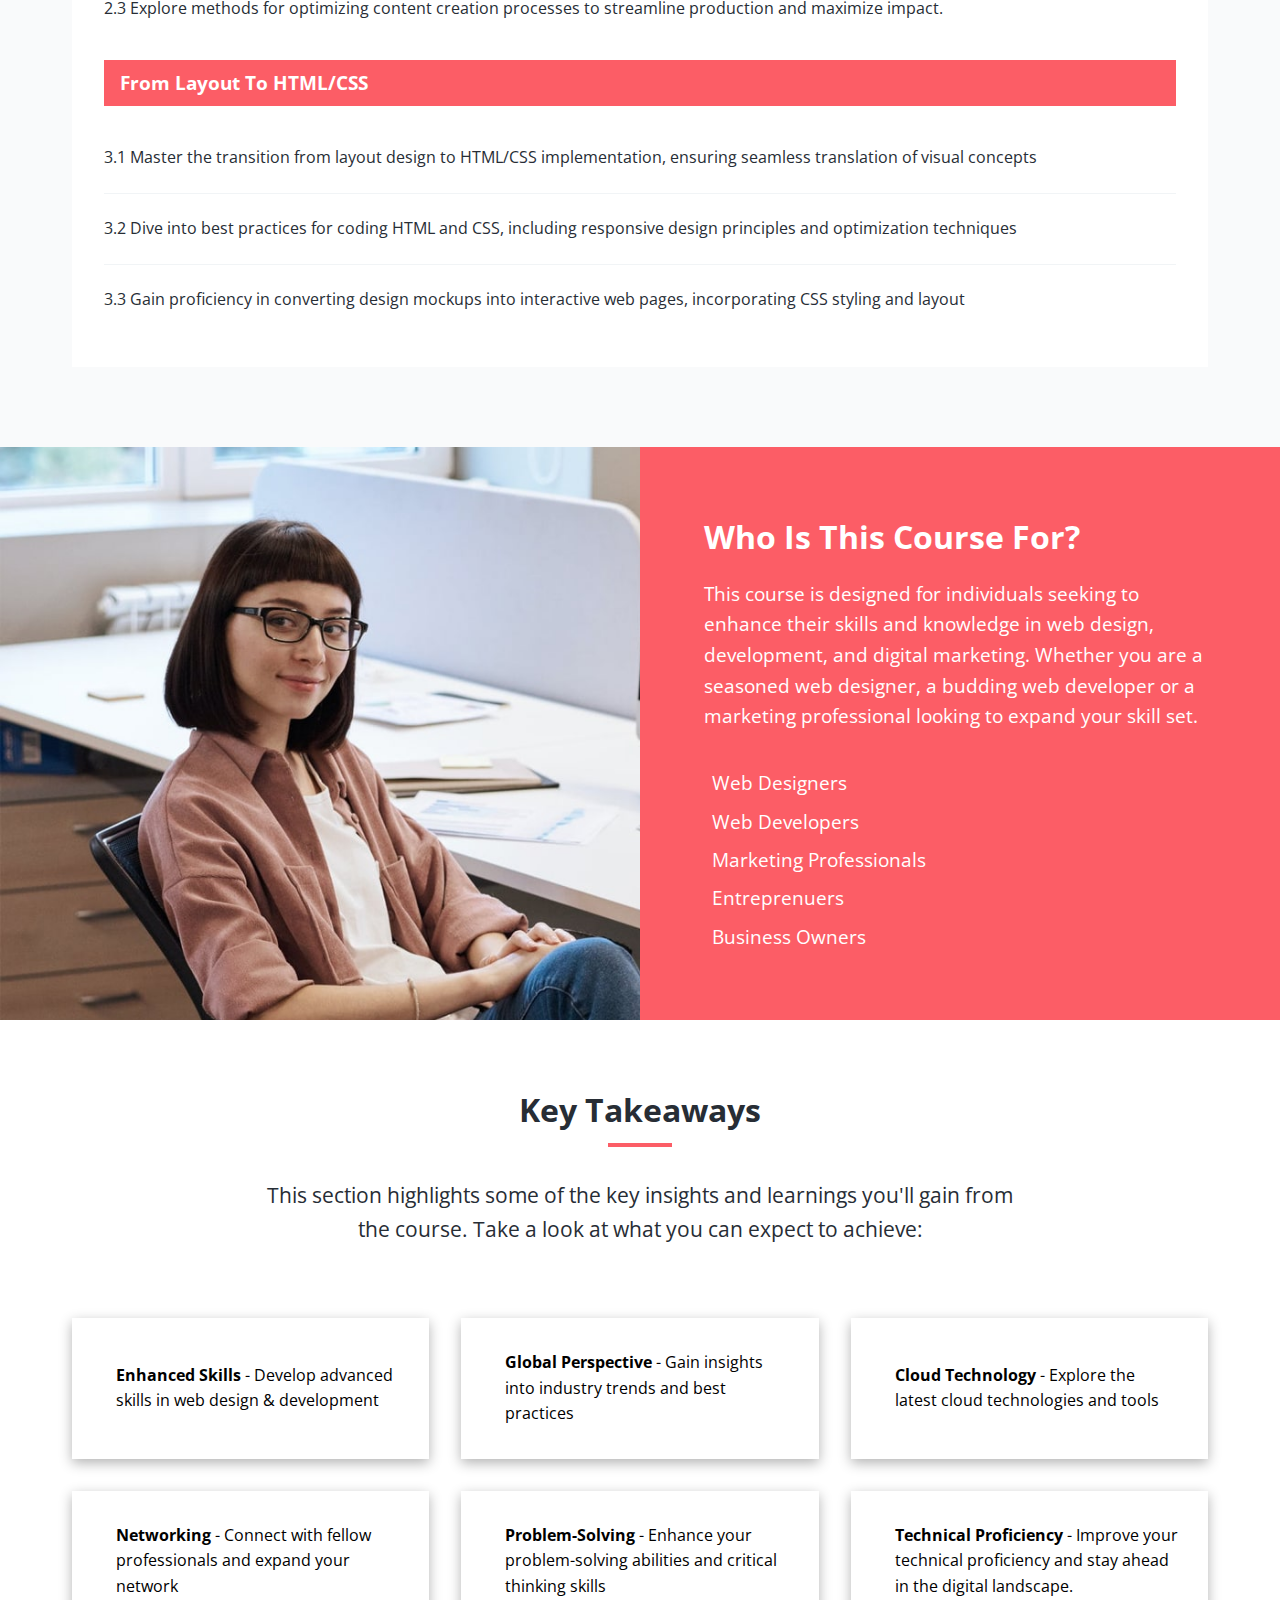
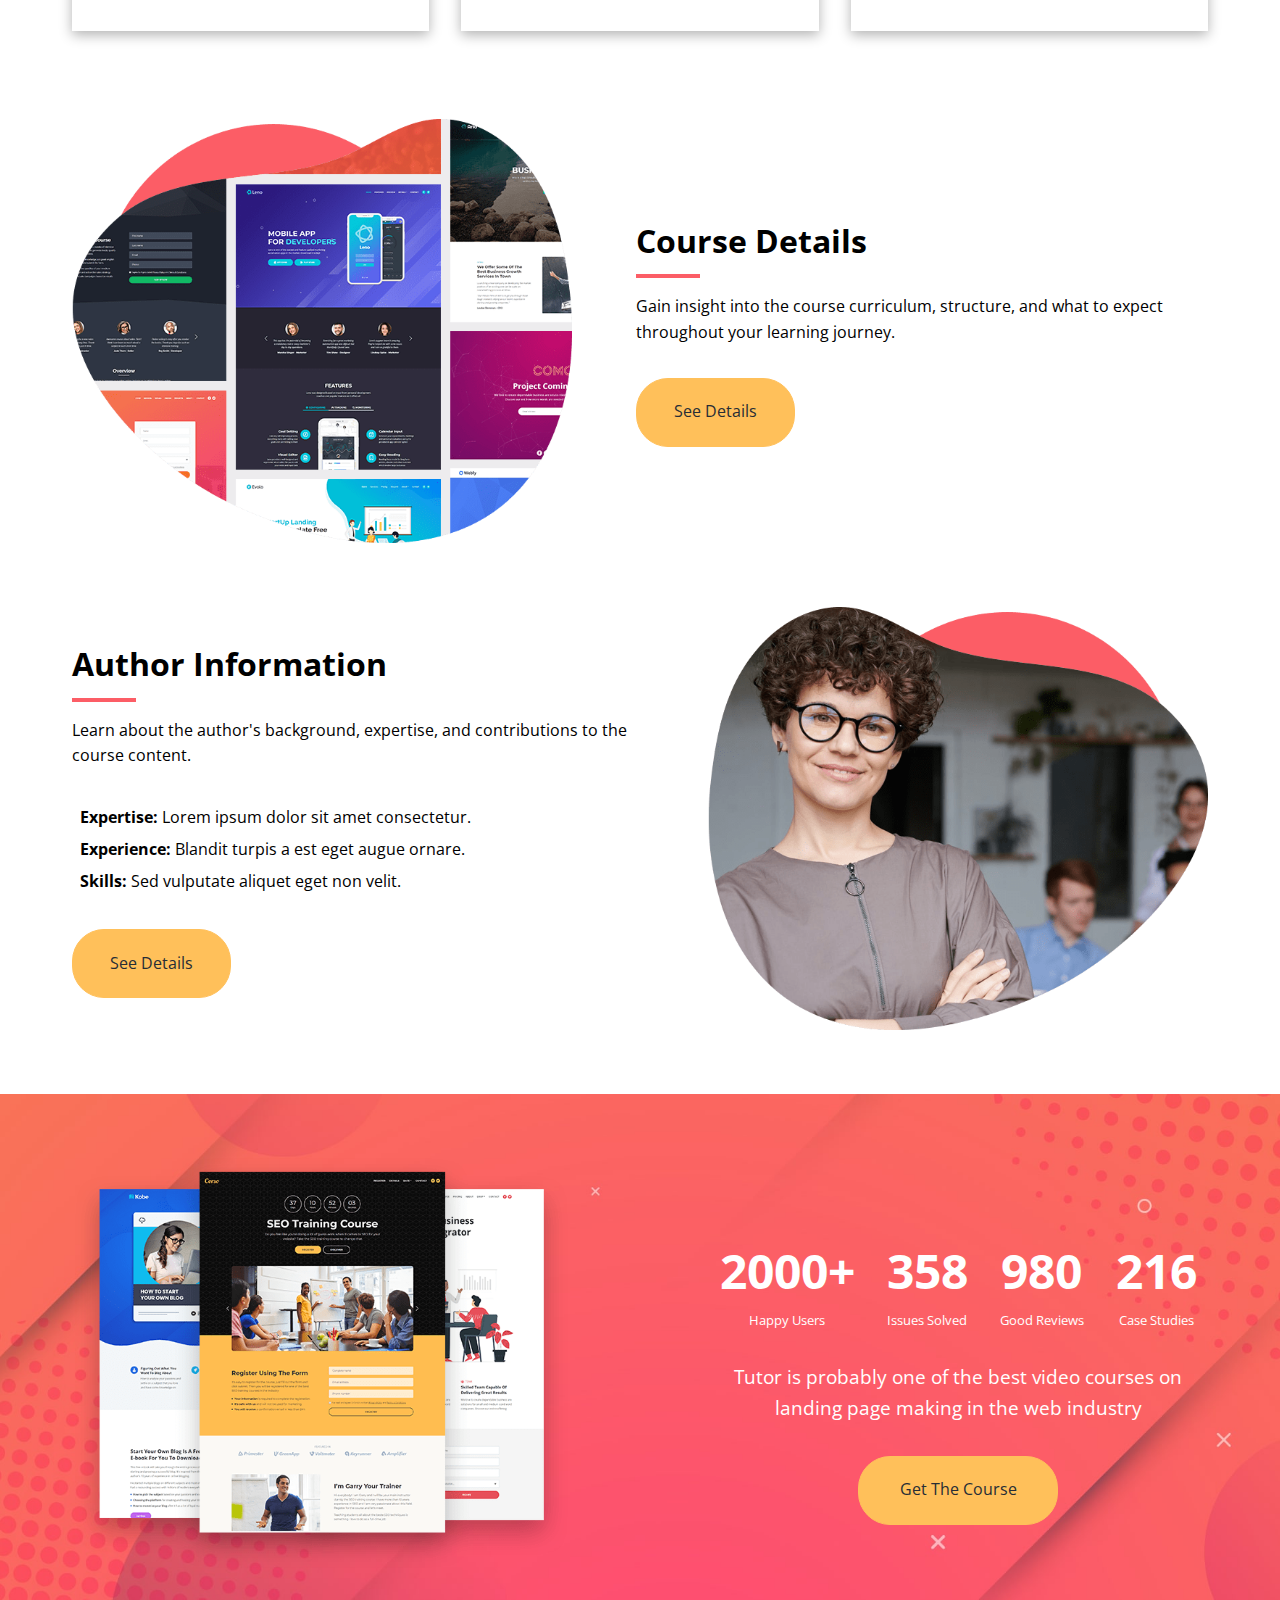
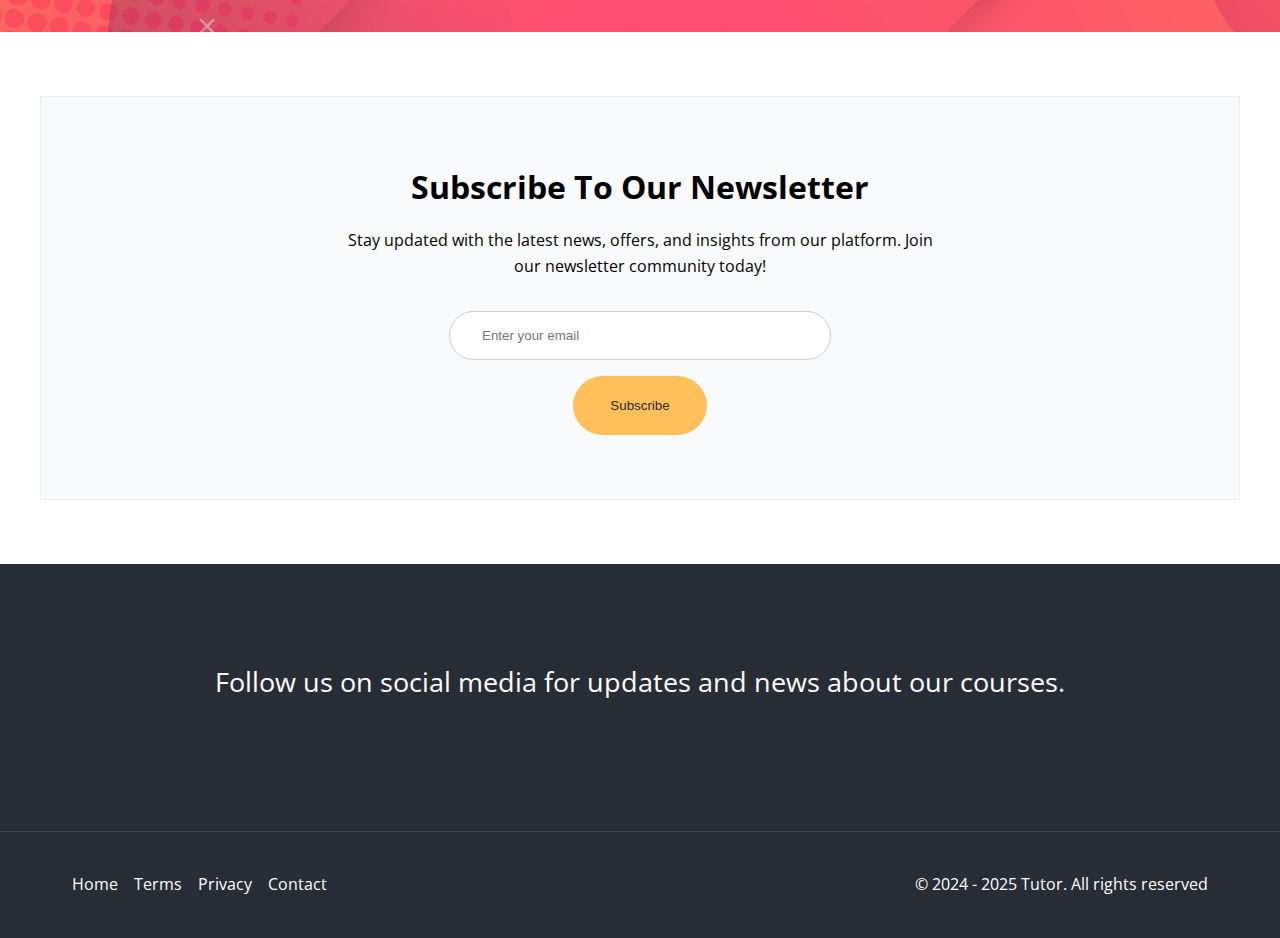
==== commit 72891e6f: "Added social and footer section." ====
--- a/index.html
+++ b/index.html
@@ -485,6 +485,64 @@
         </form>
       </div>
     </section>
+    <section class="social section">
+      <div class="container">
+        <p>Follow us on social media for updates and news about our courses.</p>
+        <div class="social-icons">
+          <a
+            href="https://facebook.com"
+            target="_blank"
+            aria-label="Follow Us On Facebook"
+          >
+            <i class="fa-brands fa-facebook fa-2x"></i>
+          </a>
+          <a
+            href="https://twitter.com"
+            target="_blank"
+            aria-label="Follow Us On Twitter"
+          >
+            <i class="fa-brands fa-twitter fa-2x"></i>
+          </a>
+          <a
+            href="https://instagram.com"
+            target="_blank"
+            aria-label="Follow Us On Instagram"
+            ><i class="fa-brands fa-instagram fa-2x"></i>
+          </a>
+          <a
+            href="https://linkdin.com"
+            target="_blank"
+            aria-label="Follow Us On Linkdin"
+            ><i class="fa-brands fa-linkedin fa-2x"></i>
+          </a>
+          <a
+            href="https://youtube.com"
+            target="_blank"
+            aria-label="Follow Us On Youtube"
+          >
+            <i class="fa-brands fa-youtube fa-2x"></i>
+          </a>
+          <a
+            href="https://pinterest.com"
+            target="_blank"
+            aria-label="Follow Us On Pinterest"
+          >
+            <i class="fa-brands fa-pinterest fa-2x"></i>
+          </a>
+        </div>
+      </div>
+    </section>
+    <footer class="footer">
+      <div class="container footer-flex">
+        <ul class="footer-links">
+          <li><a href="#">Home</a></li>
+          <li><a href="#">Terms</a></li>
+          <li><a href="#">Privacy</a></li>
+          <li><a href="contact.html">Contact</a></li>
+        </ul>
+        <p>&copy; 2024 - 2025 Tutor. All rights reserved</p>
+      </div>
+    </footer>
     <script src="js/script.js"></script>
   </body>
 </html>
--- a/css/styles.css
+++ b/css/styles.css
@@ -506,6 +506,56 @@
 	margin: 1rem 0;
 }
 
+.social {
+	background: var(--dark-color);
+	color: #fff;
+	padding: 6rem 2rem;
+	text-align: center;
+	font-size: 1.7rem;
+	margin-bottom: 0;
+}
+
+.social a,
+.footer a {
+	color: #fff;
+}
+
+.social a:hover,
+.footer a:hover {
+	color: var(--secondary-color);
+}
+
+.social p {
+	margin-bottom: 2rem;
+}
+
+.social .social-icons {
+	display: flex;
+	justify-content: center;
+	gap: 1rem;
+	margin-top: 2rem;
+}
+
+.footer {
+	background: var(--dark-color);
+	color: #fff;
+	border-top: 1px solid #384653;
+	padding: 0.5rem 2rem;
+}
+
+.footer-flex {
+	display: flex;
+	justify-content: space-between;
+	align-items: center;
+}
+
+.footer ul {
+	display: flex;
+	justify-content: center;
+	gap: 1rem;
+	margin: 2rem 0;
+}
+
 @media(max-width: 992px) {
 	.hero {
 		text-align: center;
@@ -568,6 +618,26 @@
 	.info-content p {
 		font-size: 1rem;
 	}
+
+	.social .social-icons {
+		flex-wrap: wrap;
+	}
+
+	.footer {
+		padding: 0.5rem 1rem;
+	}
+
+	.social p {
+		font-size: 1.2rem;
+	}
+
+	.social i {
+		font-size: 2rem;
+	}
+	.footer-flex {
+		flex-direction: column;
+		text-align: center;
+	}
 }
 
 @media(max-width: 576px) {
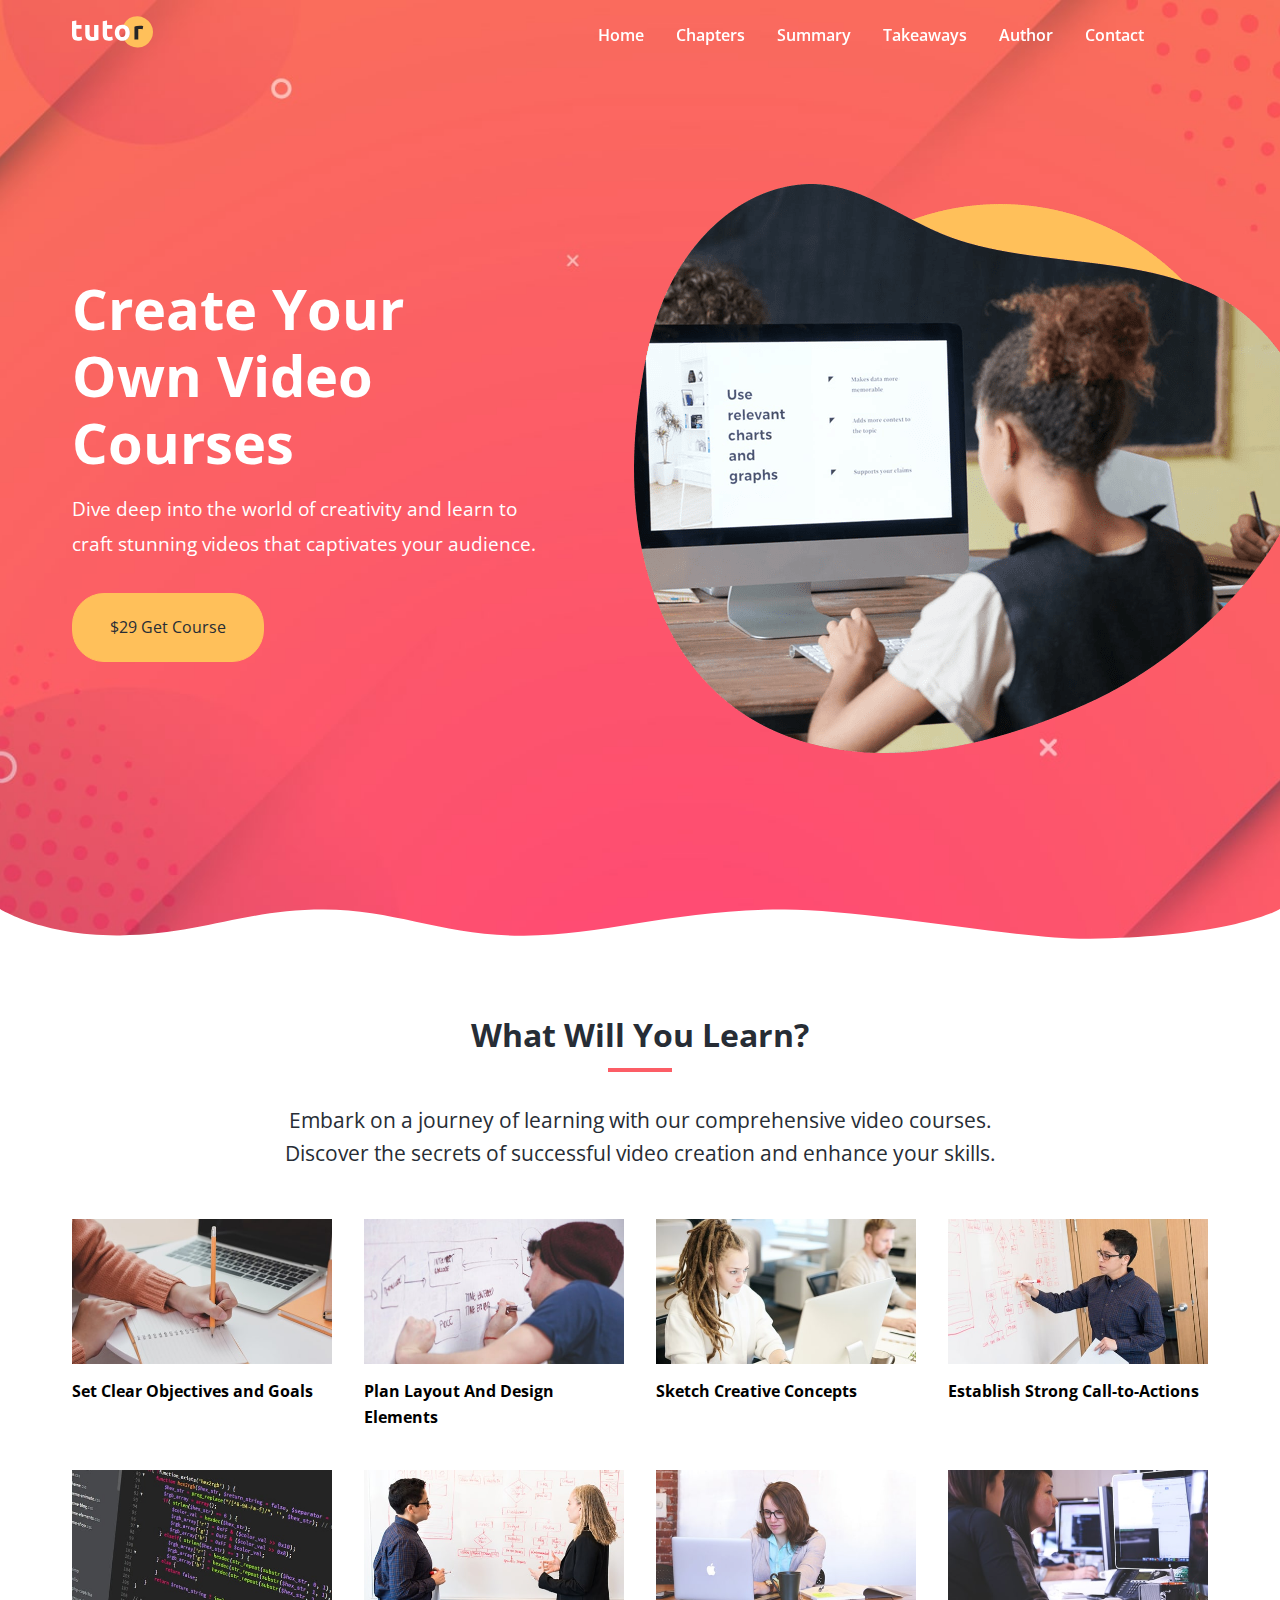
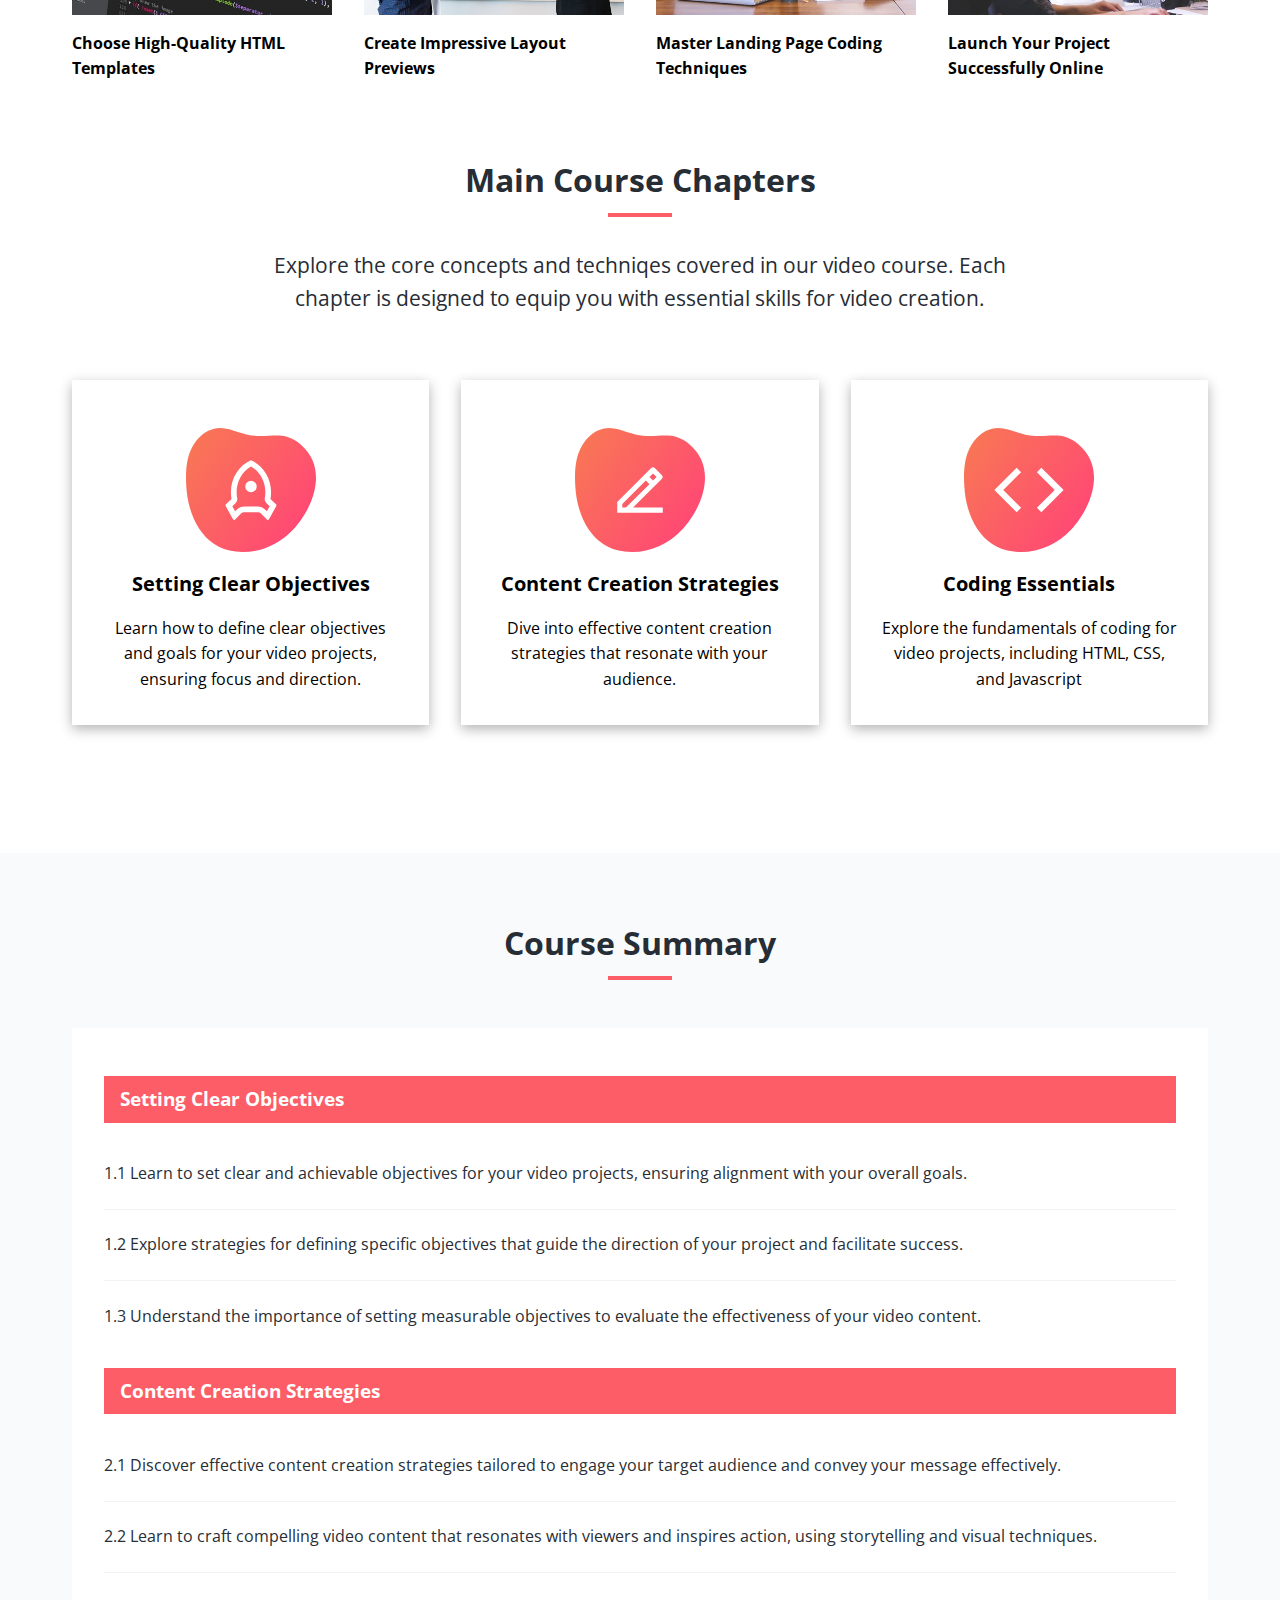
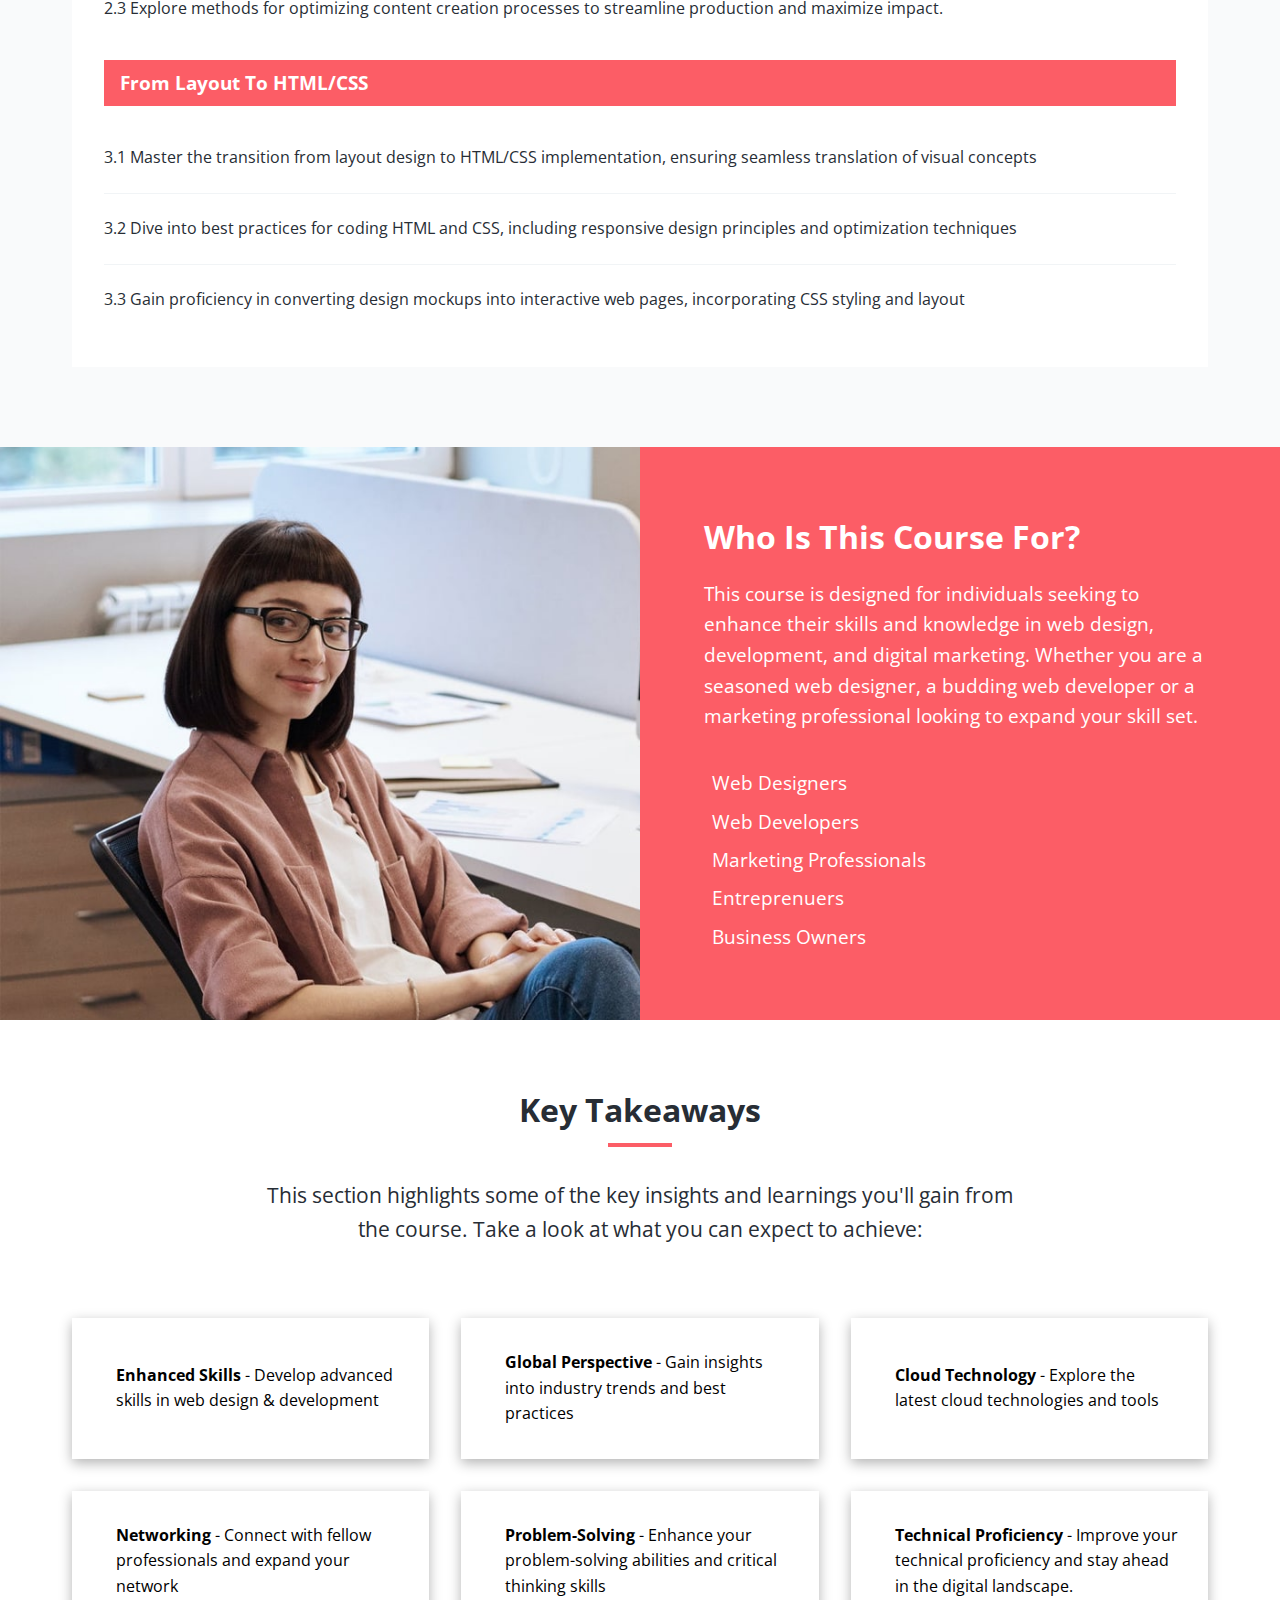
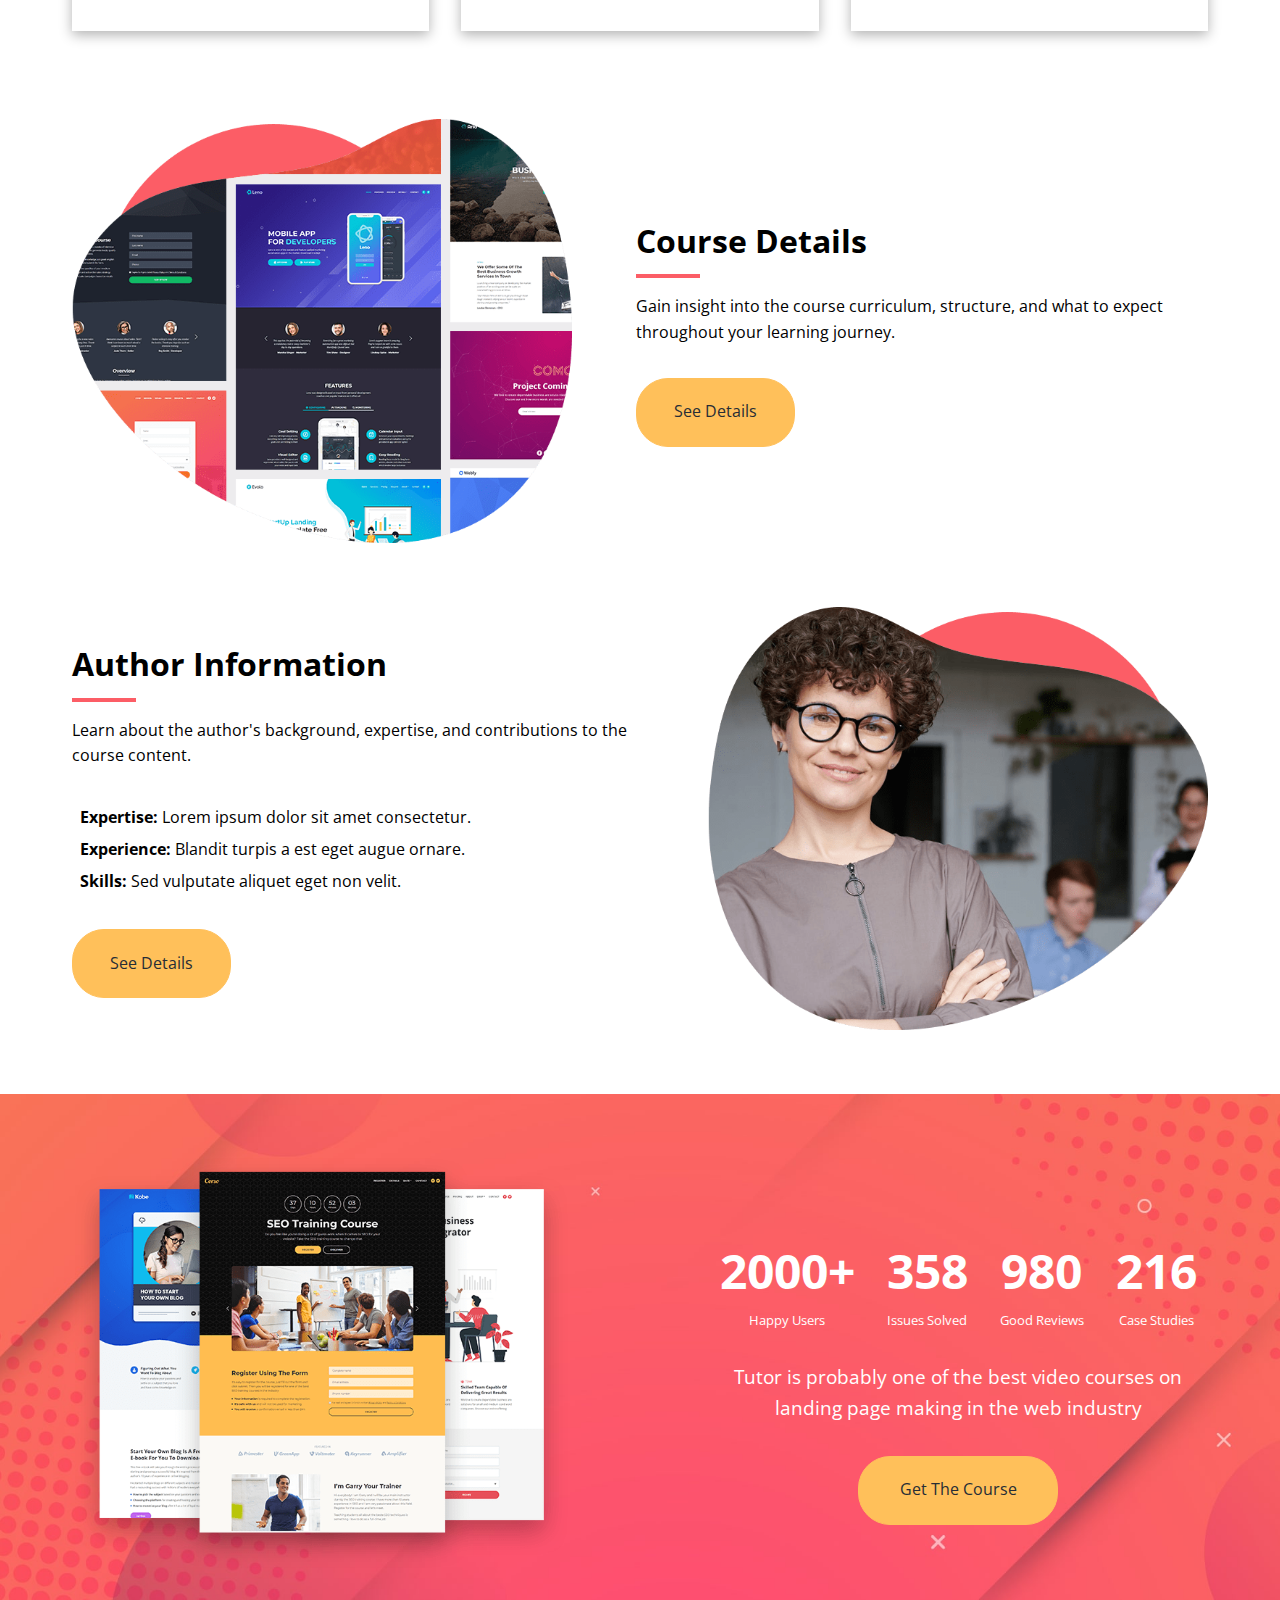
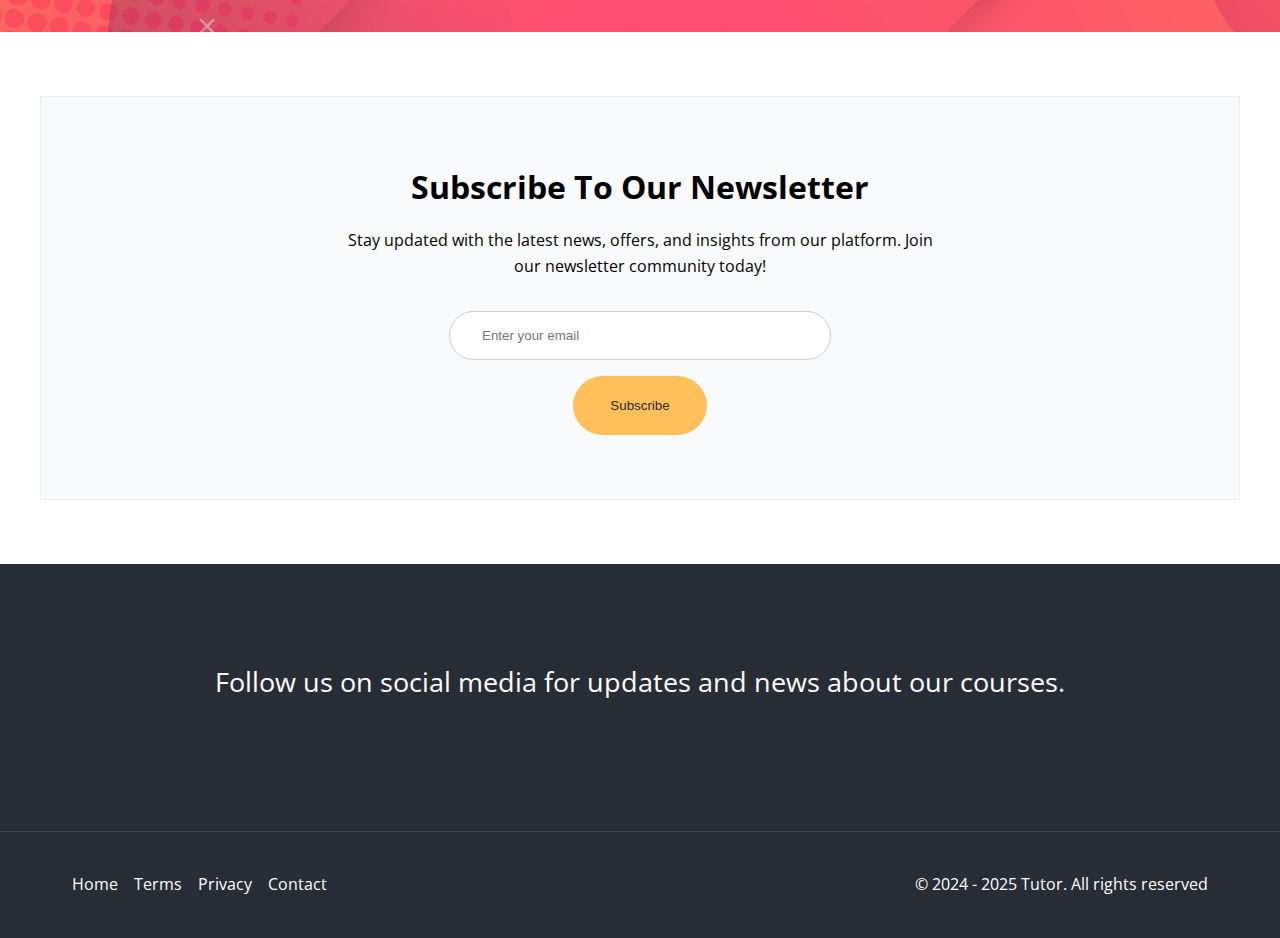
==== commit bd40446e: "Added some accessibility." ====
--- a/index.html
+++ b/index.html
@@ -21,9 +21,11 @@
     <title>Welcome To Tutor</title>
   </head>
   <body>
-    <nav class="navbar">
+    <nav class="navbar" role="navigation" aria-label="Main Navigation">
       <div class="navbar-flex container">
-        <img src="images/logo.svg" alt="logo" />
+        <a href="/" aria-label="Logo Home Link">
+          <img src="images/logo.svg" alt="logo" />
+        </a>
 
         <div class="main-menu-items">
           <ul class="main-menu-lists">
@@ -46,12 +48,20 @@
               <a href="contact.html">Contact</a>
             </li>
             <li>
-              <a href="facebook.com" target="_blank">
+              <a
+                href="facebook.com"
+                target="_blank"
+                aria-label="Follow Us On Facebook"
+              >
                 <i class="fa-brands fa-facebook"></i>
               </a>
             </li>
             <li>
-              <a href="twitter.com" target="_blank">
+              <a
+                href="twitter.com"
+                target="_blank"
+                aria-label="Follow Us On Twitter"
+              >
                 <i class="fa-brands fa-twitter"></i>
               </a>
             </li>
@@ -60,10 +70,17 @@
 
         <!-- Mobile Menu -->
         <div class="mobile-menu">
-          <div class="mobile-menu-toggle">
+          <div
+            class="mobile-menu-toggle"
+            role="button"
+            aria-expanded="false"
+            aria-controls="mobile-menu-items"
+            aria-label="Open mobile menu"
+            tabindex="0"
+          >
             <i class="fas fa-bars fa-2x"></i>
           </div>
-          <div class="mobile-menu-items">
+          <div id="mobile-menu-items" class="mobile-menu-items">
             <ul class="mobile-menu-lists">
               <li>
                 <a href="#">Home</a>
@@ -84,12 +101,20 @@
                 <a href="contact.html">Contact</a>
               </li>
               <li>
-                <a href="facebook.com" target="_blank">
+                <a
+                  href="facebook.com"
+                  target="_blank"
+                  aria-label="Follow Us On Facebook"
+                >
                   <i class="fa-brands fa-facebook"></i>
                 </a>
               </li>
               <li>
-                <a href="twitter.com" target="_blank">
+                <a
+                  href="twitter.com"
+                  target="_blank"
+                  aria-label="Follow Us On Twitter"
+                >
                   <i class="fa-brands fa-twitter"></i>
                 </a>
               </li>
--- a/css/styles.css
+++ b/css/styles.css
@@ -556,6 +556,74 @@
 	margin: 2rem 0;
 }
 
+.inner-header {
+	background: var(--primary-color);
+	color: #fff;
+	height: 250px;
+	padding-top: 8rem;
+}
+
+.inner-header h1 {
+	font-size: 2.5rem;
+	font-weight: 700;
+	margin-bottom: 1rem;
+}
+
+.contact-form p {
+	margin-bottom: 3rem;
+}
+
+.contact-form input,
+.contact-form textarea {
+	display: block;
+	font-family: inherit;
+	font-size: medium;
+	width: 100%;
+	margin: 1.5rem 0;
+	border: 1px solid #ccc;
+	padding: 1.2rem 1rem;
+}
+
+.contact-form textarea {
+	height: 200px;
+}
+
+.contact-form .btn {
+	display: block;
+	width: 100%;
+	font-size: inherit;
+	font-family: inherit;
+	margin: 0 auto;
+}
+
+.location h2 {
+	font-size: 2rem;
+	font-weight: 700;
+	margin-bottom: 1rem;
+}
+
+.location p {
+	margin-bottom: 2rem;
+}
+
+.location .map {
+	overflow: hidden;
+	position: relative;
+	height: 0;
+	margin-bottom: 3rem;
+	padding-bottom: 50%;
+	border-radius: 0.25rem;
+}
+
+.location .map iframe {
+	position: absolute;
+	top: 0;
+	left: 0;
+	width: 100%;
+	height: 100%;
+	border: none;
+}
+
 @media(max-width: 992px) {
 	.hero {
 		text-align: center;
